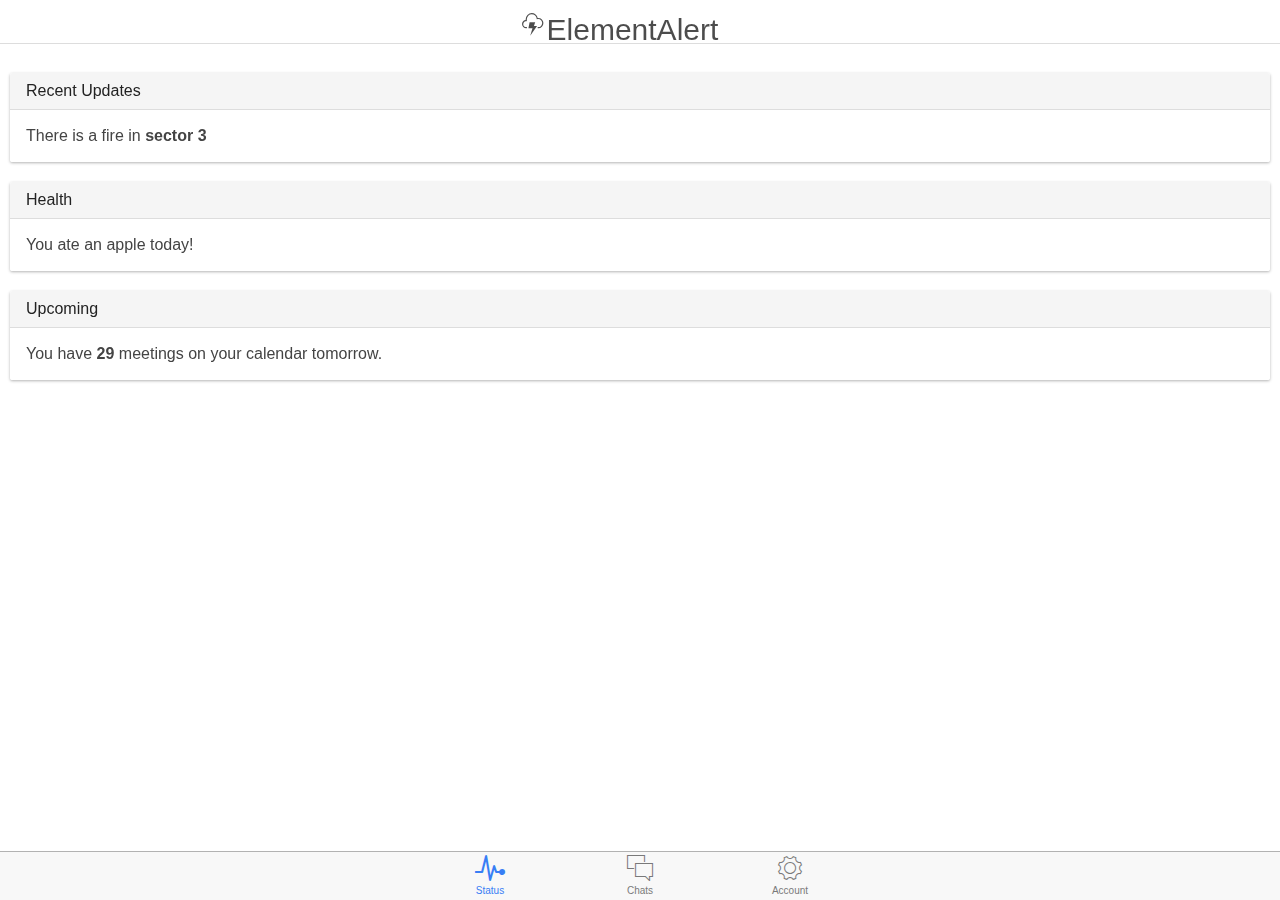
==== www/index.html @ 88e77b93 "first commmit" ====
<!DOCTYPE html>
<html>
  <head>
    <meta charset="utf-8">
    <meta name="viewport" content="initial-scale=1, maximum-scale=1, user-scalable=no, width=device-width">
    <title></title>

    <link href="lib/ionic/css/ionic.css" rel="stylesheet">
    <link href="css/style.css" rel="stylesheet">
      <link href="css/ionicons.css" rel="stylesheet">

    <!-- IF using Sass (run gulp sass first), then uncomment below and remove the CSS includes above
    <link href="css/ionic.app.css" rel="stylesheet">
    -->

    <!-- ionic/angularjs js -->
    <script src="lib/ionic/js/ionic.bundle.js"></script>

    <!-- cordova script (this will be a 404 during development) -->
    <script src="cordova.js"></script>

    <!-- your app's js -->
   <script src="js/app.js"></script>
    <script src="js/controllers.js"></script>
    <script src="js/services.js"></script>
  </head>
  <body ng-app="starter">
    <!--
      The nav bar that will be updated as we navigate between views.
    -->
     <ion-nav-bar class="">
      <ion-nav-back-button>
      </ion-nav-back-button>
    </ion-nav-bar>
    <!--
      The views will be rendered in the <ion-nav-view> directive below
      Templates are in the /templates folder (but you could also
      have templates inline in this html file if you'd like).
    -->
    <ion-header-bar class="bar-clear">
        <div id="header">
            <div id="logo">
                <i id="logo-icon" class="icon ion-ios-thunderstorm-outline"></i>
                <span id="logo-name">ElementAlert</span>
            </div>
           <!-- <div id="new-alert-icon" class="buttons">
                <a class="button icon-left ion-ios-plus-outline button-clear button-dark">New</a>
            </div> -->
        </div>
    </ion-header-bar>

    <ion-nav-view></ion-nav-view>
  </body>
</html>
---- www/lib/ionic/css/ionic.css ----
@charset "UTF-8";
/*!
 * Copyright 2015 Drifty Co.
 * http://drifty.com/
 *
 * Ionic, v1.2.1
 * A powerful HTML5 mobile app framework.
 * http://ionicframework.com/
 *
 * By @maxlynch, @benjsperry, @adamdbradley <3
 *
 * Licensed under the MIT license. Please see LICENSE for more information.
 *
 */
/*!
  Ionicons, v2.0.1
  Created by Ben Sperry for the Ionic Framework, http://ionicons.com/
  https://twitter.com/benjsperry  https://twitter.com/ionicframework
  MIT License: https://github.com/driftyco/ionicons

  Android-style icons originally built by Google’s
  Material Design Icons: https://github.com/google/material-design-icons
  used under CC BY http://creativecommons.org/licenses/by/4.0/
  Modified icons to fit ionicon’s grid from original.
*/
@font-face {
  font-family: "Ionicons";
  src: url("../fonts/ionicons.eot?v=2.0.1");
  src: url("../fonts/ionicons.eot?v=2.0.1#iefix") format("embedded-opentype"), url("../fonts/ionicons.ttf?v=2.0.1") format("truetype"), url("../fonts/ionicons.woff?v=2.0.1") format("woff"), url("../fonts/ionicons.woff") format("woff"), url("../fonts/ionicons.svg?v=2.0.1#Ionicons") format("svg");
  font-weight: normal;
  font-style: normal; }

.ion, .ionicons,
.ion-alert:before,
.ion-alert-circled:before,
.ion-android-add:before,
.ion-android-add-circle:before,
.ion-android-alarm-clock:before,
.ion-android-alert:before,
.ion-android-apps:before,
.ion-android-archive:before,
.ion-android-arrow-back:before,
.ion-android-arrow-down:before,
.ion-android-arrow-dropdown:before,
.ion-android-arrow-dropdown-circle:before,
.ion-android-arrow-dropleft:before,
.ion-android-arrow-dropleft-circle:before,
.ion-android-arrow-dropright:before,
.ion-android-arrow-dropright-circle:before,
.ion-android-arrow-dropup:before,
.ion-android-arrow-dropup-circle:before,
.ion-android-arrow-forward:before,
.ion-android-arrow-up:before,
.ion-android-attach:before,
.ion-android-bar:before,
.ion-android-bicycle:before,
.ion-android-boat:before,
.ion-android-bookmark:before,
.ion-android-bulb:before,
.ion-android-bus:before,
.ion-android-calendar:before,
.ion-android-call:before,
.ion-android-camera:before,
.ion-android-cancel:before,
.ion-android-car:before,
.ion-android-cart:before,
.ion-android-chat:before,
.ion-android-checkbox:before,
.ion-android-checkbox-blank:before,
.ion-android-checkbox-outline:before,
.ion-android-checkbox-outline-blank:before,
.ion-android-checkmark-circle:before,
.ion-android-clipboard:before,
.ion-android-close:before,
.ion-android-cloud:before,
.ion-android-cloud-circle:before,
.ion-android-cloud-done:before,
.ion-android-cloud-outline:before,
.ion-android-color-palette:before,
.ion-android-compass:before,
.ion-android-contact:before,
.ion-android-contacts:before,
.ion-android-contract:before,
.ion-android-create:before,
.ion-android-delete:before,
.ion-android-desktop:before,
.ion-android-document:before,
.ion-android-done:before,
.ion-android-done-all:before,
.ion-android-download:before,
.ion-android-drafts:before,
.ion-android-exit:before,
.ion-android-expand:before,
.ion-android-favorite:before,
.ion-android-favorite-outline:before,
.ion-android-film:before,
.ion-android-folder:before,
.ion-android-folder-open:before,
.ion-android-funnel:before,
.ion-android-globe:before,
.ion-android-hand:before,
.ion-android-hangout:before,
.ion-android-happy:before,
.ion-android-home:before,
.ion-android-image:before,
.ion-android-laptop:before,
.ion-android-list:before,
.ion-android-locate:before,
.ion-android-lock:before,
.ion-android-mail:before,
.ion-android-map:before,
.ion-android-menu:before,
.ion-android-microphone:before,
.ion-android-microphone-off:before,
.ion-android-more-horizontal:before,
.ion-android-more-vertical:before,
.ion-android-navigate:before,
.ion-android-notifications:before,
.ion-android-notifications-none:before,
.ion-android-notifications-off:before,
.ion-android-open:before,
.ion-android-options:before,
.ion-android-people:before,
.ion-android-person:before,
.ion-android-person-add:before,
.ion-android-phone-landscape:before,
.ion-android-phone-portrait:before,
.ion-android-pin:before,
.ion-android-plane:before,
.ion-android-playstore:before,
.ion-android-print:before,
.ion-android-radio-button-off:before,
.ion-android-radio-button-on:before,
.ion-android-refresh:before,
.ion-android-remove:before,
.ion-android-remove-circle:before,
.ion-android-restaurant:before,
.ion-android-sad:before,
.ion-android-search:before,
.ion-android-send:before,
.ion-android-settings:before,
.ion-android-share:before,
.ion-android-share-alt:before,
.ion-android-star:before,
.ion-android-star-half:before,
.ion-android-star-outline:before,
.ion-android-stopwatch:before,
.ion-android-subway:before,
.ion-android-sunny:before,
.ion-android-sync:before,
.ion-android-textsms:before,
.ion-android-time:before,
.ion-android-train:before,
.ion-android-unlock:before,
.ion-android-upload:before,
.ion-android-volume-down:before,
.ion-android-volume-mute:before,
.ion-android-volume-off:before,
.ion-android-volume-up:before,
.ion-android-walk:before,
.ion-android-warning:before,
.ion-android-watch:before,
.ion-android-wifi:before,
.ion-aperture:before,
.ion-archive:before,
.ion-arrow-down-a:before,
.ion-arrow-down-b:before,
.ion-arrow-down-c:before,
.ion-arrow-expand:before,
.ion-arrow-graph-down-left:before,
.ion-arrow-graph-down-right:before,
.ion-arrow-graph-up-left:before,
.ion-arrow-graph-up-right:before,
.ion-arrow-left-a:before,
.ion-arrow-left-b:before,
.ion-arrow-left-c:before,
.ion-arrow-move:before,
.ion-arrow-resize:before,
.ion-arrow-return-left:before,
.ion-arrow-return-right:before,
.ion-arrow-right-a:before,
.ion-arrow-right-b:before,
.ion-arrow-right-c:before,
.ion-arrow-shrink:before,
.ion-arrow-swap:before,
.ion-arrow-up-a:before,
.ion-arrow-up-b:before,
.ion-arrow-up-c:before,
.ion-asterisk:before,
.ion-at:before,
.ion-backspace:before,
.ion-backspace-outline:before,
.ion-bag:before,
.ion-battery-charging:before,
.ion-battery-empty:before,
.ion-battery-full:before,
.ion-battery-half:before,
.ion-battery-low:before,
.ion-beaker:before,
.ion-beer:before,
.ion-bluetooth:before,
.ion-bonfire:before,
.ion-bookmark:before,
.ion-bowtie:before,
.ion-briefcase:before,
.ion-bug:before,
.ion-calculator:before,
.ion-calendar:before,
.ion-camera:before,
.ion-card:before,
.ion-cash:before,
.ion-chatbox:before,
.ion-chatbox-working:before,
.ion-chatboxes:before,
.ion-chatbubble:before,
.ion-chatbubble-working:before,
.ion-chatbubbles:before,
.ion-checkmark:before,
.ion-checkmark-circled:before,
.ion-checkmark-round:before,
.ion-chevron-down:before,
.ion-chevron-left:before,
.ion-chevron-right:before,
.ion-chevron-up:before,
.ion-clipboard:before,
.ion-clock:before,
.ion-close:before,
.ion-close-circled:before,
.ion-close-round:before,
.ion-closed-captioning:before,
.ion-cloud:before,
.ion-code:before,
.ion-code-download:before,
.ion-code-working:before,
.ion-coffee:before,
.ion-compass:before,
.ion-compose:before,
.ion-connection-bars:before,
.ion-contrast:before,
.ion-crop:before,
.ion-cube:before,
.ion-disc:before,
.ion-document:before,
.ion-document-text:before,
.ion-drag:before,
.ion-earth:before,
.ion-easel:before,
.ion-edit:before,
.ion-egg:before,
.ion-eject:before,
.ion-email:before,
.ion-email-unread:before,
.ion-erlenmeyer-flask:before,
.ion-erlenmeyer-flask-bubbles:before,
.ion-eye:before,
.ion-eye-disabled:before,
.ion-female:before,
.ion-filing:before,
.ion-film-marker:before,
.ion-fireball:before,
.ion-flag:before,
.ion-flame:before,
.ion-flash:before,
.ion-flash-off:before,
.ion-folder:before,
.ion-fork:before,
.ion-fork-repo:before,
.ion-forward:before,
.ion-funnel:before,
.ion-gear-a:before,
.ion-gear-b:before,
.ion-grid:before,
.ion-hammer:before,
.ion-happy:before,
.ion-happy-outline:before,
.ion-headphone:before,
.ion-heart:before,
.ion-heart-broken:before,
.ion-help:before,
.ion-help-buoy:before,
.ion-help-circled:before,
.ion-home:before,
.ion-icecream:before,
.ion-image:before,
.ion-images:before,
.ion-information:before,
.ion-information-circled:before,
.ion-ionic:before,
.ion-ios-alarm:before,
.ion-ios-alarm-outline:before,
.ion-ios-albums:before,
.ion-ios-albums-outline:before,
.ion-ios-americanfootball:before,
.ion-ios-americanfootball-outline:before,
.ion-ios-analytics:before,
.ion-ios-analytics-outline:before,
.ion-ios-arrow-back:before,
.ion-ios-arrow-down:before,
.ion-ios-arrow-forward:before,
.ion-ios-arrow-left:before,
.ion-ios-arrow-right:before,
.ion-ios-arrow-thin-down:before,
.ion-ios-arrow-thin-left:before,
.ion-ios-arrow-thin-right:before,
.ion-ios-arrow-thin-up:before,
.ion-ios-arrow-up:before,
.ion-ios-at:before,
.ion-ios-at-outline:before,
.ion-ios-barcode:before,
.ion-ios-barcode-outline:before,
.ion-ios-baseball:before,
.ion-ios-baseball-outline:before,
.ion-ios-basketball:before,
.ion-ios-basketball-outline:before,
.ion-ios-bell:before,
.ion-ios-bell-outline:before,
.ion-ios-body:before,
.ion-ios-body-outline:before,
.ion-ios-bolt:before,
.ion-ios-bolt-outline:before,
.ion-ios-book:before,
.ion-ios-book-outline:before,
.ion-ios-bookmarks:before,
.ion-ios-bookmarks-outline:before,
.ion-ios-box:before,
.ion-ios-box-outline:before,
.ion-ios-briefcase:before,
.ion-ios-briefcase-outline:before,
.ion-ios-browsers:before,
.ion-ios-browsers-outline:before,
.ion-ios-calculator:before,
.ion-ios-calculator-outline:before,
.ion-ios-calendar:before,
.ion-ios-calendar-outline:before,
.ion-ios-camera:before,
.ion-ios-camera-outline:before,
.ion-ios-cart:before,
.ion-ios-cart-outline:before,
.ion-ios-chatboxes:before,
.ion-ios-chatboxes-outline:before,
.ion-ios-chatbubble:before,
.ion-ios-chatbubble-outline:before,
.ion-ios-checkmark:before,
.ion-ios-checkmark-empty:before,
.ion-ios-checkmark-outline:before,
.ion-ios-circle-filled:before,
.ion-ios-circle-outline:before,
.ion-ios-clock:before,
.ion-ios-clock-outline:before,
.ion-ios-close:before,
.ion-ios-close-empty:before,
.ion-ios-close-outline:before,
.ion-ios-cloud:before,
.ion-ios-cloud-download:before,
.ion-ios-cloud-download-outline:before,
.ion-ios-cloud-outline:before,
.ion-ios-cloud-upload:before,
.ion-ios-cloud-upload-outline:before,
.ion-ios-cloudy:before,
.ion-ios-cloudy-night:before,
.ion-ios-cloudy-night-outline:before,
.ion-ios-cloudy-outline:before,
.ion-ios-cog:before,
.ion-ios-cog-outline:before,
.ion-ios-color-filter:before,
.ion-ios-color-filter-outline:before,
.ion-ios-color-wand:before,
.ion-ios-color-wand-outline:before,
.ion-ios-compose:before,
.ion-ios-compose-outline:before,
.ion-ios-contact:before,
.ion-ios-contact-outline:before,
.ion-ios-copy:before,
.ion-ios-copy-outline:before,
.ion-ios-crop:before,
.ion-ios-crop-strong:before,
.ion-ios-download:before,
.ion-ios-download-outline:before,
.ion-ios-drag:before,
.ion-ios-email:before,
.ion-ios-email-outline:before,
.ion-ios-eye:before,
.ion-ios-eye-outline:before,
.ion-ios-fastforward:before,
.ion-ios-fastforward-outline:before,
.ion-ios-filing:before,
.ion-ios-filing-outline:before,
.ion-ios-film:before,
.ion-ios-film-outline:before,
.ion-ios-flag:before,
.ion-ios-flag-outline:before,
.ion-ios-flame:before,
.ion-ios-flame-outline:before,
.ion-ios-flask:before,
.ion-ios-flask-outline:before,
.ion-ios-flower:before,
.ion-ios-flower-outline:before,
.ion-ios-folder:before,
.ion-ios-folder-outline:before,
.ion-ios-football:before,
.ion-ios-football-outline:before,
.ion-ios-game-controller-a:before,
.ion-ios-game-controller-a-outline:before,
.ion-ios-game-controller-b:before,
.ion-ios-game-controller-b-outline:before,
.ion-ios-gear:before,
.ion-ios-gear-outline:before,
.ion-ios-glasses:before,
.ion-ios-glasses-outline:before,
.ion-ios-grid-view:before,
.ion-ios-grid-view-outline:before,
.ion-ios-heart:before,
.ion-ios-heart-outline:before,
.ion-ios-help:before,
.ion-ios-help-empty:before,
.ion-ios-help-outline:before,
.ion-ios-home:before,
.ion-ios-home-outline:before,
.ion-ios-infinite:before,
.ion-ios-infinite-outline:before,
.ion-ios-information:before,
.ion-ios-information-empty:before,
.ion-ios-information-outline:before,
.ion-ios-ionic-outline:before,
.ion-ios-keypad:before,
.ion-ios-keypad-outline:before,
.ion-ios-lightbulb:before,
.ion-ios-lightbulb-outline:before,
.ion-ios-list:before,
.ion-ios-list-outline:before,
.ion-ios-location:before,
.ion-ios-location-outline:before,
.ion-ios-locked:before,
.ion-ios-locked-outline:before,
.ion-ios-loop:before,
.ion-ios-loop-strong:before,
.ion-ios-medical:before,
.ion-ios-medical-outline:before,
.ion-ios-medkit:before,
.ion-ios-medkit-outline:before,
.ion-ios-mic:before,
.ion-ios-mic-off:before,
.ion-ios-mic-outline:before,
.ion-ios-minus:before,
.ion-ios-minus-empty:before,
.ion-ios-minus-outline:before,
.ion-ios-monitor:before,
.ion-ios-monitor-outline:before,
.ion-ios-moon:before,
.ion-ios-moon-outline:before,
.ion-ios-more:before,
.ion-ios-more-outline:before,
.ion-ios-musical-note:before,
.ion-ios-musical-notes:before,
.ion-ios-navigate:before,
.ion-ios-navigate-outline:before,
.ion-ios-nutrition:before,
.ion-ios-nutrition-outline:before,
.ion-ios-paper:before,
.ion-ios-paper-outline:before,
.ion-ios-paperplane:before,
.ion-ios-paperplane-outline:before,
.ion-ios-partlysunny:before,
.ion-ios-partlysunny-outline:before,
.ion-ios-pause:before,
.ion-ios-pause-outline:before,
.ion-ios-paw:before,
.ion-ios-paw-outline:before,
.ion-ios-people:before,
.ion-ios-people-outline:before,
.ion-ios-person:before,
.ion-ios-person-outline:before,
.ion-ios-personadd:before,
.ion-ios-personadd-outline:before,
.ion-ios-photos:before,
.ion-ios-photos-outline:before,
.ion-ios-pie:before,
.ion-ios-pie-outline:before,
.ion-ios-pint:before,
.ion-ios-pint-outline:before,
.ion-ios-play:before,
.ion-ios-play-outline:before,
.ion-ios-plus:before,
.ion-ios-plus-empty:before,
.ion-ios-plus-outline:before,
.ion-ios-pricetag:before,
.ion-ios-pricetag-outline:before,
.ion-ios-pricetags:before,
.ion-ios-pricetags-outline:before,
.ion-ios-printer:before,
.ion-ios-printer-outline:before,
.ion-ios-pulse:before,
.ion-ios-pulse-strong:before,
.ion-ios-rainy:before,
.ion-ios-rainy-outline:before,
.ion-ios-recording:before,
.ion-ios-recording-outline:before,
.ion-ios-redo:before,
.ion-ios-redo-outline:before,
.ion-ios-refresh:before,
.ion-ios-refresh-empty:before,
.ion-ios-refresh-outline:before,
.ion-ios-reload:before,
.ion-ios-reverse-camera:before,
.ion-ios-reverse-camera-outline:before,
.ion-ios-rewind:before,
.ion-ios-rewind-outline:before,
.ion-ios-rose:before,
.ion-ios-rose-outline:before,
.ion-ios-search:before,
.ion-ios-search-strong:before,
.ion-ios-settings:before,
.ion-ios-settings-strong:before,
.ion-ios-shuffle:before,
.ion-ios-shuffle-strong:before,
.ion-ios-skipbackward:before,
.ion-ios-skipbackward-outline:before,
.ion-ios-skipforward:before,
.ion-ios-skipforward-outline:before,
.ion-ios-snowy:before,
.ion-ios-speedometer:before,
.ion-ios-speedometer-outline:before,
.ion-ios-star:before,
.ion-ios-star-half:before,
.ion-ios-star-outline:before,
.ion-ios-stopwatch:before,
.ion-ios-stopwatch-outline:before,
.ion-ios-sunny:before,
.ion-ios-sunny-outline:before,
.ion-ios-telephone:before,
.ion-ios-telephone-outline:before,
.ion-ios-tennisball:before,
.ion-ios-tennisball-outline:before,
.ion-ios-thunderstorm:before,
.ion-ios-thunderstorm-outline:before,
.ion-ios-time:before,
.ion-ios-time-outline:before,
.ion-ios-timer:before,
.ion-ios-timer-outline:before,
.ion-ios-toggle:before,
.ion-ios-toggle-outline:before,
.ion-ios-trash:before,
.ion-ios-trash-outline:before,
.ion-ios-undo:before,
.ion-ios-undo-outline:before,
.ion-ios-unlocked:before,
.ion-ios-unlocked-outline:before,
.ion-ios-upload:before,
.ion-ios-upload-outline:before,
.ion-ios-videocam:before,
.ion-ios-videocam-outline:before,
.ion-ios-volume-high:before,
.ion-ios-volume-low:before,
.ion-ios-wineglass:before,
.ion-ios-wineglass-outline:before,
.ion-ios-world:before,
.ion-ios-world-outline:before,
.ion-ipad:before,
.ion-iphone:before,
.ion-ipod:before,
.ion-jet:before,
.ion-key:before,
.ion-knife:before,
.ion-laptop:before,
.ion-leaf:before,
.ion-levels:before,
.ion-lightbulb:before,
.ion-link:before,
.ion-load-a:before,
.ion-load-b:before,
.ion-load-c:before,
.ion-load-d:before,
.ion-location:before,
.ion-lock-combination:before,
.ion-locked:before,
.ion-log-in:before,
.ion-log-out:before,
.ion-loop:before,
.ion-magnet:before,
.ion-male:before,
.ion-man:before,
.ion-map:before,
.ion-medkit:before,
.ion-merge:before,
.ion-mic-a:before,
.ion-mic-b:before,
.ion-mic-c:before,
.ion-minus:before,
.ion-minus-circled:before,
.ion-minus-round:before,
.ion-model-s:before,
.ion-monitor:before,
.ion-more:before,
.ion-mouse:before,
.ion-music-note:before,
.ion-navicon:before,
.ion-navicon-round:before,
.ion-navigate:before,
.ion-network:before,
.ion-no-smoking:before,
.ion-nuclear:before,
.ion-outlet:before,
.ion-paintbrush:before,
.ion-paintbucket:before,
.ion-paper-airplane:before,
.ion-paperclip:before,
.ion-pause:before,
.ion-person:before,
.ion-person-add:before,
.ion-person-stalker:before,
.ion-pie-graph:before,
.ion-pin:before,
.ion-pinpoint:before,
.ion-pizza:before,
.ion-plane:before,
.ion-planet:before,
.ion-play:before,
.ion-playstation:before,
.ion-plus:before,
.ion-plus-circled:before,
.ion-plus-round:before,
.ion-podium:before,
.ion-pound:before,
.ion-power:before,
.ion-pricetag:before,
.ion-pricetags:before,
.ion-printer:before,
.ion-pull-request:before,
.ion-qr-scanner:before,
.ion-quote:before,
.ion-radio-waves:before,
.ion-record:before,
.ion-refresh:before,
.ion-reply:before,
.ion-reply-all:before,
.ion-ribbon-a:before,
.ion-ribbon-b:before,
.ion-sad:before,
.ion-sad-outline:before,
.ion-scissors:before,
.ion-search:before,
.ion-settings:before,
.ion-share:before,
.ion-shuffle:before,
.ion-skip-backward:before,
.ion-skip-forward:before,
.ion-social-android:before,
.ion-social-android-outline:before,
.ion-social-angular:before,
.ion-social-angular-outline:before,
.ion-social-apple:before,
.ion-social-apple-outline:before,
.ion-social-bitcoin:before,
.ion-social-bitcoin-outline:before,
.ion-social-buffer:before,
.ion-social-buffer-outline:before,
.ion-social-chrome:before,
.ion-social-chrome-outline:before,
.ion-social-codepen:before,
.ion-social-codepen-outline:before,
.ion-social-css3:before,
.ion-social-css3-outline:before,
.ion-social-designernews:before,
.ion-social-designernews-outline:before,
.ion-social-dribbble:before,
.ion-social-dribbble-outline:before,
.ion-social-dropbox:before,
.ion-social-dropbox-outline:before,
.ion-social-euro:before,
.ion-social-euro-outline:before,
.ion-social-facebook:before,
.ion-social-facebook-outline:before,
.ion-social-foursquare:before,
.ion-social-foursquare-outline:before,
.ion-social-freebsd-devil:before,
.ion-social-github:before,
.ion-social-github-outline:before,
.ion-social-google:before,
.ion-social-google-outline:before,
.ion-social-googleplus:before,
.ion-social-googleplus-outline:before,
.ion-social-hackernews:before,
.ion-social-hackernews-outline:before,
.ion-social-html5:before,
.ion-social-html5-outline:before,
.ion-social-instagram:before,
.ion-social-instagram-outline:before,
.ion-social-javascript:before,
.ion-social-javascript-outline:before,
.ion-social-linkedin:before,
.ion-social-linkedin-outline:before,
.ion-social-markdown:before,
.ion-social-nodejs:before,
.ion-social-octocat:before,
.ion-social-pinterest:before,
.ion-social-pinterest-outline:before,
.ion-social-python:before,
.ion-social-reddit:before,
.ion-social-reddit-outline:before,
.ion-social-rss:before,
.ion-social-rss-outline:before,
.ion-social-sass:before,
.ion-social-skype:before,
.ion-social-skype-outline:before,
.ion-social-snapchat:before,
.ion-social-snapchat-outline:before,
.ion-social-tumblr:before,
.ion-social-tumblr-outline:before,
.ion-social-tux:before,
.ion-social-twitch:before,
.ion-social-twitch-outline:before,
.ion-social-twitter:before,
.ion-social-twitter-outline:before,
.ion-social-usd:before,
.ion-social-usd-outline:before,
.ion-social-vimeo:before,
.ion-social-vimeo-outline:before,
.ion-social-whatsapp:before,
.ion-social-whatsapp-outline:before,
.ion-social-windows:before,
.ion-social-windows-outline:before,
.ion-social-wordpress:before,
.ion-social-wordpress-outline:before,
.ion-social-yahoo:before,
.ion-social-yahoo-outline:before,
.ion-social-yen:before,
.ion-social-yen-outline:before,
.ion-social-youtube:before,
.ion-social-youtube-outline:before,
.ion-soup-can:before,
.ion-soup-can-outline:before,
.ion-speakerphone:before,
.ion-speedometer:before,
.ion-spoon:before,
.ion-star:before,
.ion-stats-bars:before,
.ion-steam:before,
.ion-stop:before,
.ion-thermometer:before,
.ion-thumbsdown:before,
.ion-thumbsup:before,
.ion-toggle:before,
.ion-toggle-filled:before,
.ion-transgender:before,
.ion-trash-a:before,
.ion-trash-b:before,
.ion-trophy:before,
.ion-tshirt:before,
.ion-tshirt-outline:before,
.ion-umbrella:before,
.ion-university:before,
.ion-unlocked:before,
.ion-upload:before,
.ion-usb:before,
.ion-videocamera:before,
.ion-volume-high:before,
.ion-volume-low:before,
.ion-volume-medium:before,
.ion-volume-mute:before,
.ion-wand:before,
.ion-waterdrop:before,
.ion-wifi:before,
.ion-wineglass:before,
.ion-woman:before,
.ion-wrench:before,
.ion-xbox:before {
  display: inline-block;
  font-family: "Ionicons";
  speak: none;
  font-style: normal;
  font-weight: normal;
  font-variant: normal;
  text-transform: none;
  text-rendering: auto;
  line-height: 1;
  -webkit-font-smoothing: antialiased;
  -moz-osx-font-smoothing: grayscale; }

.ion-alert:before {
  content: ""; }

.ion-alert-circled:before {
  content: ""; }

.ion-android-add:before {
  content: ""; }

.ion-android-add-circle:before {
  content: ""; }

.ion-android-alarm-clock:before {
  content: ""; }

.ion-android-alert:before {
  content: ""; }

.ion-android-apps:before {
  content: ""; }

.ion-android-archive:before {
  content: ""; }

.ion-android-arrow-back:before {
  content: ""; }

.ion-android-arrow-down:before {
  content: ""; }

.ion-android-arrow-dropdown:before {
  content: ""; }

.ion-android-arrow-dropdown-circle:before {
  content: ""; }

.ion-android-arrow-dropleft:before {
  content: ""; }

.ion-android-arrow-dropleft-circle:before {
  content: ""; }

.ion-android-arrow-dropright:before {
  content: ""; }

.ion-android-arrow-dropright-circle:before {
  content: ""; }

.ion-android-arrow-dropup:before {
  content: ""; }

.ion-android-arrow-dropup-circle:before {
  content: ""; }

.ion-android-arrow-forward:before {
  content: ""; }

.ion-android-arrow-up:before {
  content: ""; }

.ion-android-attach:before {
  content: ""; }

.ion-android-bar:before {
  content: ""; }

.ion-android-bicycle:before {
  content: ""; }

.ion-android-boat:before {
  content: ""; }

.ion-android-bookmark:before {
  content: ""; }

.ion-android-bulb:before {
  content: ""; }

.ion-android-bus:before {
  content: ""; }

.ion-android-calendar:before {
  content: ""; }

.ion-android-call:before {
  content: ""; }

.ion-android-camera:before {
  content: ""; }

.ion-android-cancel:before {
  content: ""; }

.ion-android-car:before {
  content: ""; }

.ion-android-cart:before {
  content: ""; }

.ion-android-chat:before {
  content: ""; }

.ion-android-checkbox:before {
  content: ""; }

.ion-android-checkbox-blank:before {
  content: ""; }

.ion-android-checkbox-outline:before {
  content: ""; }

.ion-android-checkbox-outline-blank:before {
  content: ""; }

.ion-android-checkmark-circle:before {
  content: ""; }

.ion-android-clipboard:before {
  content: ""; }

.ion-android-close:before {
  content: ""; }

.ion-android-cloud:before {
  content: ""; }

.ion-android-cloud-circle:before {
  content: ""; }

.ion-android-cloud-done:before {
  content: ""; }

.ion-android-cloud-outline:before {
  content: ""; }

.ion-android-color-palette:before {
  content: ""; }

.ion-android-compass:before {
  content: ""; }

.ion-android-contact:before {
  content: ""; }

.ion-android-contacts:before {
  content: ""; }

.ion-android-contract:before {
  content: ""; }

.ion-android-create:before {
  content: ""; }

.ion-android-delete:before {
  content: ""; }

.ion-android-desktop:before {
  content: ""; }

.ion-android-document:before {
  content: ""; }

.ion-android-done:before {
  content: ""; }

.ion-android-done-all:before {
  content: ""; }

.ion-android-download:before {
  content: ""; }

.ion-android-drafts:before {
  content: ""; }

.ion-android-exit:before {
  content: ""; }

.ion-android-expand:before {
  content: ""; }

.ion-android-favorite:before {
  content: ""; }

.ion-android-favorite-outline:before {
  content: ""; }

.ion-android-film:before {
  content: ""; }

.ion-android-folder:before {
  content: ""; }

.ion-android-folder-open:before {
  content: ""; }

.ion-android-funnel:before {
  content: ""; }

.ion-android-globe:before {
  content: ""; }

.ion-android-hand:before {
  content: ""; }

.ion-android-hangout:before {
  content: ""; }

.ion-android-happy:before {
  content: ""; }

.ion-android-home:before {
  content: ""; }

.ion-android-image:before {
  content: ""; }

.ion-android-laptop:before {
  content: ""; }

.ion-android-list:before {
  content: ""; }

.ion-android-locate:before {
  content: ""; }

.ion-android-lock:before {
  content: ""; }

.ion-android-mail:before {
  content: ""; }

.ion-android-map:before {
  content: ""; }

.ion-android-menu:before {
  content: ""; }

.ion-android-microphone:before {
  content: ""; }

.ion-android-microphone-off:before {
  content: ""; }

.ion-android-more-horizontal:before {
  content: ""; }

.ion-android-more-vertical:before {
  content: ""; }

.ion-android-navigate:before {
  content: ""; }

.ion-android-notifications:before {
  content: ""; }

.ion-android-notifications-none:before {
  content: ""; }

.ion-android-notifications-off:before {
  content: ""; }

.ion-android-open:before {
  content: ""; }

.ion-android-options:before {
  content: ""; }

.ion-android-people:before {
  content: ""; }

.ion-android-person:before {
  content: ""; }

.ion-android-person-add:before {
  content: ""; }

.ion-android-phone-landscape:before {
  content: ""; }

.ion-android-phone-portrait:before {
  content: ""; }

.ion-android-pin:before {
  content: ""; }

.ion-android-plane:before {
  content: ""; }

.ion-android-playstore:before {
  content: ""; }

.ion-android-print:before {
  content: ""; }

.ion-android-radio-button-off:before {
  content: ""; }

.ion-android-radio-button-on:before {
  content: ""; }

.ion-android-refresh:before {
  content: ""; }

.ion-android-remove:before {
  content: ""; }

.ion-android-remove-circle:before {
  content: ""; }

.ion-android-restaurant:before {
  content: ""; }

.ion-android-sad:before {
  content: ""; }

.ion-android-search:before {
  content: ""; }

.ion-android-send:before {
  content: ""; }

.ion-android-settings:before {
  content: ""; }

.ion-android-share:before {
  content: ""; }

.ion-android-share-alt:before {
  content: ""; }

.ion-android-star:before {
  content: ""; }

.ion-android-star-half:before {
  content: ""; }

.ion-android-star-outline:before {
  content: ""; }

.ion-android-stopwatch:before {
  content: ""; }

.ion-android-subway:before {
  content: ""; }

.ion-android-sunny:before {
  content: ""; }

.ion-android-sync:before {
  content: ""; }

.ion-android-textsms:before {
  content: ""; }

.ion-android-time:before {
  content: ""; }

.ion-android-train:before {
  content: ""; }

.ion-android-unlock:before {
  content: ""; }

.ion-android-upload:before {
  content: ""; }

.ion-android-volume-down:before {
  content: ""; }

.ion-android-volume-mute:before {
  content: ""; }

.ion-android-volume-off:before {
  content: ""; }

.ion-android-volume-up:before {
  content: ""; }

.ion-android-walk:before {
  content: ""; }

.ion-android-warning:before {
  content: ""; }

.ion-android-watch:before {
  content: ""; }

.ion-android-wifi:before {
  content: ""; }

.ion-aperture:before {
  content: ""; }

.ion-archive:before {
  content: ""; }

.ion-arrow-down-a:before {
  content: ""; }

.ion-arrow-down-b:before {
  content: ""; }

.ion-arrow-down-c:before {
  content: ""; }

.ion-arrow-expand:before {
  content: ""; }

.ion-arrow-graph-down-left:before {
  content: ""; }

.ion-arrow-graph-down-right:before {
  content: ""; }

.ion-arrow-graph-up-left:before {
  content: ""; }

.ion-arrow-graph-up-right:before {
  content: ""; }

.ion-arrow-left-a:before {
  content: ""; }

.ion-arrow-left-b:before {
  content: ""; }

.ion-arrow-left-c:before {
  content: ""; }

.ion-arrow-move:before {
  content: ""; }

.ion-arrow-resize:before {
  content: ""; }

.ion-arrow-return-left:before {
  content: ""; }

.ion-arrow-return-right:before {
  content: ""; }

.ion-arrow-right-a:before {
  content: ""; }

.ion-arrow-right-b:before {
  content: ""; }

.ion-arrow-right-c:before {
  content: ""; }

.ion-arrow-shrink:before {
  content: ""; }

.ion-arrow-swap:before {
  content: ""; }

.ion-arrow-up-a:before {
  content: ""; }

.ion-arrow-up-b:before {
  content: ""; }

.ion-arrow-up-c:before {
  content: ""; }

.ion-asterisk:before {
  content: ""; }

.ion-at:before {
  content: ""; }

.ion-backspace:before {
  content: ""; }

.ion-backspace-outline:before {
  content: ""; }

.ion-bag:before {
  content: ""; }

.ion-battery-charging:before {
  content: ""; }

.ion-battery-empty:before {
  content: ""; }

.ion-battery-full:before {
  content: ""; }

.ion-battery-half:before {
  content: ""; }

.ion-battery-low:before {
  content: ""; }

.ion-beaker:before {
  content: ""; }

.ion-beer:before {
  content: ""; }

.ion-bluetooth:before {
  content: ""; }

.ion-bonfire:before {
  content: ""; }

.ion-bookmark:before {
  content: ""; }

.ion-bowtie:before {
  content: ""; }

.ion-briefcase:before {
  content: ""; }

.ion-bug:before {
  content: ""; }

.ion-calculator:before {
  content: ""; }

.ion-calendar:before {
  content: ""; }

.ion-camera:before {
  content: ""; }

.ion-card:before {
  content: ""; }

.ion-cash:before {
  content: ""; }

.ion-chatbox:before {
  content: ""; }

.ion-chatbox-working:before {
  content: ""; }

.ion-chatboxes:before {
  content: ""; }

.ion-chatbubble:before {
  content: ""; }

.ion-chatbubble-working:before {
  content: ""; }

.ion-chatbubbles:before {
  content: ""; }

.ion-checkmark:before {
  content: ""; }

.ion-checkmark-circled:before {
  content: ""; }

.ion-checkmark-round:before {
  content: ""; }

.ion-chevron-down:before {
  content: ""; }

.ion-chevron-left:before {
  content: ""; }

.ion-chevron-right:before {
  content: ""; }

.ion-chevron-up:before {
  content: ""; }

.ion-clipboard:before {
  content: ""; }

.ion-clock:before {
  content: ""; }

.ion-close:before {
  content: ""; }

.ion-close-circled:before {
  content: ""; }

.ion-close-round:before {
  content: ""; }

.ion-closed-captioning:before {
  content: ""; }

.ion-cloud:before {
  content: ""; }

.ion-code:before {
  content: ""; }

.ion-code-download:before {
  content: ""; }

.ion-code-working:before {
  content: ""; }

.ion-coffee:before {
  content: ""; }

.ion-compass:before {
  content: ""; }

.ion-compose:before {
  content: ""; }

.ion-connection-bars:before {
  content: ""; }

.ion-contrast:before {
  content: ""; }

.ion-crop:before {
  content: ""; }

.ion-cube:before {
  content: ""; }

.ion-disc:before {
  content: ""; }

.ion-document:before {
  content: ""; }

.ion-document-text:before {
  content: ""; }

.ion-drag:before {
  content: ""; }

.ion-earth:before {
  content: ""; }

.ion-easel:before {
  content: ""; }

.ion-edit:before {
  content: ""; }

.ion-egg:before {
  content: ""; }

.ion-eject:before {
  content: ""; }

.ion-email:before {
  content: ""; }

.ion-email-unread:before {
  content: ""; }

.ion-erlenmeyer-flask:before {
  content: ""; }

.ion-erlenmeyer-flask-bubbles:before {
  content: ""; }

.ion-eye:before {
  content: ""; }

.ion-eye-disabled:before {
  content: ""; }

.ion-female:before {
  content: ""; }

.ion-filing:before {
  content: ""; }

.ion-film-marker:before {
  content: ""; }

.ion-fireball:before {
  content: ""; }

.ion-flag:before {
  content: ""; }

.ion-flame:before {
  content: ""; }

.ion-flash:before {
  content: ""; }

.ion-flash-off:before {
  content: ""; }

.ion-folder:before {
  content: ""; }

.ion-fork:before {
  content: ""; }

.ion-fork-repo:before {
  content: ""; }

.ion-forward:before {
  content: ""; }

.ion-funnel:before {
  content: ""; }

.ion-gear-a:before {
  content: ""; }

.ion-gear-b:before {
  content: ""; }

.ion-grid:before {
  content: ""; }

.ion-hammer:before {
  content: ""; }

.ion-happy:before {
  content: ""; }

.ion-happy-outline:before {
  content: ""; }

.ion-headphone:before {
  content: ""; }

.ion-heart:before {
  content: ""; }

.ion-heart-broken:before {
  content: ""; }

.ion-help:before {
  content: ""; }

.ion-help-buoy:before {
  content: ""; }

.ion-help-circled:before {
  content: ""; }

.ion-home:before {
  content: ""; }

.ion-icecream:before {
  content: ""; }

.ion-image:before {
  content: ""; }

.ion-images:before {
  content: ""; }

.ion-information:before {
  content: ""; }

.ion-information-circled:before {
  content: ""; }

.ion-ionic:before {
  content: ""; }

.ion-ios-alarm:before {
  content: ""; }

.ion-ios-alarm-outline:before {
  content: ""; }

.ion-ios-albums:before {
  content: ""; }

.ion-ios-albums-outline:before {
  content: ""; }

.ion-ios-americanfootball:before {
  content: ""; }

.ion-ios-americanfootball-outline:before {
  content: ""; }

.ion-ios-analytics:before {
  content: ""; }

.ion-ios-analytics-outline:before {
  content: ""; }

.ion-ios-arrow-back:before {
  content: ""; }

.ion-ios-arrow-down:before {
  content: ""; }

.ion-ios-arrow-forward:before {
  content: ""; }

.ion-ios-arrow-left:before {
  content: ""; }

.ion-ios-arrow-right:before {
  content: ""; }

.ion-ios-arrow-thin-down:before {
  content: ""; }

.ion-ios-arrow-thin-left:before {
  content: ""; }

.ion-ios-arrow-thin-right:before {
  content: ""; }

.ion-ios-arrow-thin-up:before {
  content: ""; }

.ion-ios-arrow-up:before {
  content: ""; }

.ion-ios-at:before {
  content: ""; }

.ion-ios-at-outline:before {
  content: ""; }

.ion-ios-barcode:before {
  content: ""; }

.ion-ios-barcode-outline:before {
  content: ""; }

.ion-ios-baseball:before {
  content: ""; }

.ion-ios-baseball-outline:before {
  content: ""; }

.ion-ios-basketball:before {
  content: ""; }

.ion-ios-basketball-outline:before {
  content: ""; }

.ion-ios-bell:before {
  content: ""; }

.ion-ios-bell-outline:before {
  content: ""; }

.ion-ios-body:before {
  content: ""; }

.ion-ios-body-outline:before {
  content: ""; }

.ion-ios-bolt:before {
  content: ""; }

.ion-ios-bolt-outline:before {
  content: ""; }

.ion-ios-book:before {
  content: ""; }

.ion-ios-book-outline:before {
  content: ""; }

.ion-ios-bookmarks:before {
  content: ""; }

.ion-ios-bookmarks-outline:before {
  content: ""; }

.ion-ios-box:before {
  content: ""; }

.ion-ios-box-outline:before {
  content: ""; }

.ion-ios-briefcase:before {
  content: ""; }

.ion-ios-briefcase-outline:before {
  content: ""; }

.ion-ios-browsers:before {
  content: ""; }

.ion-ios-browsers-outline:before {
  content: ""; }

.ion-ios-calculator:before {
  content: ""; }

.ion-ios-calculator-outline:before {
  content: ""; }

.ion-ios-calendar:before {
  content: ""; }

.ion-ios-calendar-outline:before {
  content: ""; }

.ion-ios-camera:before {
  content: ""; }

.ion-ios-camera-outline:before {
  content: ""; }

.ion-ios-cart:before {
  content: ""; }

.ion-ios-cart-outline:before {
  content: ""; }

.ion-ios-chatboxes:before {
  content: ""; }

.ion-ios-chatboxes-outline:before {
  content: ""; }

.ion-ios-chatbubble:before {
  content: ""; }

.ion-ios-chatbubble-outline:before {
  content: ""; }

.ion-ios-checkmark:before {
  content: ""; }

.ion-ios-checkmark-empty:before {
  content: ""; }

.ion-ios-checkmark-outline:before {
  content: ""; }

.ion-ios-circle-filled:before {
  content: ""; }

.ion-ios-circle-outline:before {
  content: ""; }

.ion-ios-clock:before {
  content: ""; }

.ion-ios-clock-outline:before {
  content: ""; }

.ion-ios-close:before {
  content: ""; }

.ion-ios-close-empty:before {
  content: ""; }

.ion-ios-close-outline:before {
  content: ""; }

.ion-ios-cloud:before {
  content: ""; }

.ion-ios-cloud-download:before {
  content: ""; }

.ion-ios-cloud-download-outline:before {
  content: ""; }

.ion-ios-cloud-outline:before {
  content: ""; }

.ion-ios-cloud-upload:before {
  content: ""; }

.ion-ios-cloud-upload-outline:before {
  content: ""; }

.ion-ios-cloudy:before {
  content: ""; }

.ion-ios-cloudy-night:before {
  content: ""; }

.ion-ios-cloudy-night-outline:before {
  content: ""; }

.ion-ios-cloudy-outline:before {
  content: ""; }

.ion-ios-cog:before {
  content: ""; }

.ion-ios-cog-outline:before {
  content: ""; }

.ion-ios-color-filter:before {
  content: ""; }

.ion-ios-color-filter-outline:before {
  content: ""; }

.ion-ios-color-wand:before {
  content: ""; }

.ion-ios-color-wand-outline:before {
  content: ""; }

.ion-ios-compose:before {
  content: ""; }

.ion-ios-compose-outline:before {
  content: ""; }

.ion-ios-contact:before {
  content: ""; }

.ion-ios-contact-outline:before {
  content: ""; }

.ion-ios-copy:before {
  content: ""; }

.ion-ios-copy-outline:before {
  content: ""; }

.ion-ios-crop:before {
  content: ""; }

.ion-ios-crop-strong:before {
  content: ""; }

.ion-ios-download:before {
  content: ""; }

.ion-ios-download-outline:before {
  content: ""; }

.ion-ios-drag:before {
  content: ""; }

.ion-ios-email:before {
  content: ""; }

.ion-ios-email-outline:before {
  content: ""; }

.ion-ios-eye:before {
  content: ""; }

.ion-ios-eye-outline:before {
  content: ""; }

.ion-ios-fastforward:before {
  content: ""; }

.ion-ios-fastforward-outline:before {
  content: ""; }

.ion-ios-filing:before {
  content: ""; }

.ion-ios-filing-outline:before {
  content: ""; }

.ion-ios-film:before {
  content: ""; }

.ion-ios-film-outline:before {
  content: ""; }

.ion-ios-flag:before {
  content: ""; }

.ion-ios-flag-outline:before {
  content: ""; }

.ion-ios-flame:before {
  content: ""; }

.ion-ios-flame-outline:before {
  content: ""; }

.ion-ios-flask:before {
  content: ""; }

.ion-ios-flask-outline:before {
  content: ""; }

.ion-ios-flower:before {
  content: ""; }

.ion-ios-flower-outline:before {
  content: ""; }

.ion-ios-folder:before {
  content: ""; }

.ion-ios-folder-outline:before {
  content: ""; }

.ion-ios-football:before {
  content: ""; }

.ion-ios-football-outline:before {
  content: ""; }

.ion-ios-game-controller-a:before {
  content: ""; }

.ion-ios-game-controller-a-outline:before {
  content: ""; }

.ion-ios-game-controller-b:before {
  content: ""; }

.ion-ios-game-controller-b-outline:before {
  content: ""; }

.ion-ios-gear:before {
  content: ""; }

.ion-ios-gear-outline:before {
  content: ""; }

.ion-ios-glasses:before {
  content: ""; }

.ion-ios-glasses-outline:before {
  content: ""; }

.ion-ios-grid-view:before {
  content: ""; }

.ion-ios-grid-view-outline:before {
  content: ""; }

.ion-ios-heart:before {
  content: ""; }

.ion-ios-heart-outline:before {
  content: ""; }

.ion-ios-help:before {
  content: ""; }

.ion-ios-help-empty:before {
  content: ""; }

.ion-ios-help-outline:before {
  content: ""; }

.ion-ios-home:before {
  content: ""; }

.ion-ios-home-outline:before {
  content: ""; }

.ion-ios-infinite:before {
  content: ""; }

.ion-ios-infinite-outline:before {
  content: ""; }

.ion-ios-information:before {
  content: ""; }

.ion-ios-information-empty:before {
  content: ""; }

.ion-ios-information-outline:before {
  content: ""; }

.ion-ios-ionic-outline:before {
  content: ""; }

.ion-ios-keypad:before {
  content: ""; }

.ion-ios-keypad-outline:before {
  content: ""; }

.ion-ios-lightbulb:before {
  content: ""; }

.ion-ios-lightbulb-outline:before {
  content: ""; }

.ion-ios-list:before {
  content: ""; }

.ion-ios-list-outline:before {
  content: ""; }

.ion-ios-location:before {
  content: ""; }

.ion-ios-location-outline:before {
  content: ""; }

.ion-ios-locked:before {
  content: ""; }

.ion-ios-locked-outline:before {
  content: ""; }

.ion-ios-loop:before {
  content: ""; }

.ion-ios-loop-strong:before {
  content: ""; }

.ion-ios-medical:before {
  content: ""; }

.ion-ios-medical-outline:before {
  content: ""; }

.ion-ios-medkit:before {
  content: ""; }

.ion-ios-medkit-outline:before {
  content: ""; }

.ion-ios-mic:before {
  content: ""; }

.ion-ios-mic-off:before {
  content: ""; }

.ion-ios-mic-outline:before {
  content: ""; }

.ion-ios-minus:before {
  content: ""; }

.ion-ios-minus-empty:before {
  content: ""; }

.ion-ios-minus-outline:before {
  content: ""; }

.ion-ios-monitor:before {
  content: ""; }

.ion-ios-monitor-outline:before {
  content: ""; }

.ion-ios-moon:before {
  content: ""; }

.ion-ios-moon-outline:before {
  content: ""; }

.ion-ios-more:before {
  content: ""; }

.ion-ios-more-outline:before {
  content: ""; }

.ion-ios-musical-note:before {
  content: ""; }

.ion-ios-musical-notes:before {
  content: ""; }

.ion-ios-navigate:before {
  content: ""; }

.ion-ios-navigate-outline:before {
  content: ""; }

.ion-ios-nutrition:before {
  content: ""; }

.ion-ios-nutrition-outline:before {
  content: ""; }

.ion-ios-paper:before {
  content: ""; }

.ion-ios-paper-outline:before {
  content: ""; }

.ion-ios-paperplane:before {
  content: ""; }

.ion-ios-paperplane-outline:before {
  content: ""; }

.ion-ios-partlysunny:before {
  content: ""; }

.ion-ios-partlysunny-outline:before {
  content: ""; }

.ion-ios-pause:before {
  content: ""; }

.ion-ios-pause-outline:before {
  content: ""; }

.ion-ios-paw:before {
  content: ""; }

.ion-ios-paw-outline:before {
  content: ""; }

.ion-ios-people:before {
  content: ""; }

.ion-ios-people-outline:before {
  content: ""; }

.ion-ios-person:before {
  content: ""; }

.ion-ios-person-outline:before {
  content: ""; }

.ion-ios-personadd:before {
  content: ""; }

.ion-ios-personadd-outline:before {
  content: ""; }

.ion-ios-photos:before {
  content: ""; }

.ion-ios-photos-outline:before {
  content: ""; }

.ion-ios-pie:before {
  content: ""; }

.ion-ios-pie-outline:before {
  content: ""; }

.ion-ios-pint:before {
  content: ""; }

.ion-ios-pint-outline:before {
  content: ""; }

.ion-ios-play:before {
  content: ""; }

.ion-ios-play-outline:before {
  content: ""; }

.ion-ios-plus:before {
  content: ""; }

.ion-ios-plus-empty:before {
  content: ""; }

.ion-ios-plus-outline:before {
  content: ""; }

.ion-ios-pricetag:before {
  content: ""; }

.ion-ios-pricetag-outline:before {
  content: ""; }

.ion-ios-pricetags:before {
  content: ""; }

.ion-ios-pricetags-outline:before {
  content: ""; }

.ion-ios-printer:before {
  content: ""; }

.ion-ios-printer-outline:before {
  content: ""; }

.ion-ios-pulse:before {
  content: ""; }

.ion-ios-pulse-strong:before {
  content: ""; }

.ion-ios-rainy:before {
  content: ""; }

.ion-ios-rainy-outline:before {
  content: ""; }

.ion-ios-recording:before {
  content: ""; }

.ion-ios-recording-outline:before {
  content: ""; }

.ion-ios-redo:before {
  content: ""; }

.ion-ios-redo-outline:before {
  content: ""; }

.ion-ios-refresh:before {
  content: ""; }

.ion-ios-refresh-empty:before {
  content: ""; }

.ion-ios-refresh-outline:before {
  content: ""; }

.ion-ios-reload:before {
  content: ""; }

.ion-ios-reverse-camera:before {
  content: ""; }

.ion-ios-reverse-camera-outline:before {
  content: ""; }

.ion-ios-rewind:before {
  content: ""; }

.ion-ios-rewind-outline:before {
  content: ""; }

.ion-ios-rose:before {
  content: ""; }

.ion-ios-rose-outline:before {
  content: ""; }

.ion-ios-search:before {
  content: ""; }

.ion-ios-search-strong:before {
  content: ""; }

.ion-ios-settings:before {
  content: ""; }

.ion-ios-settings-strong:before {
  content: ""; }

.ion-ios-shuffle:before {
  content: ""; }

.ion-ios-shuffle-strong:before {
  content: ""; }

.ion-ios-skipbackward:before {
  content: ""; }

.ion-ios-skipbackward-outline:before {
  content: ""; }

.ion-ios-skipforward:before {
  content: ""; }

.ion-ios-skipforward-outline:before {
  content: ""; }

.ion-ios-snowy:before {
  content: ""; }

.ion-ios-speedometer:before {
  content: ""; }

.ion-ios-speedometer-outline:before {
  content: ""; }

.ion-ios-star:before {
  content: ""; }

.ion-ios-star-half:before {
  content: ""; }

.ion-ios-star-outline:before {
  content: ""; }

.ion-ios-stopwatch:before {
  content: ""; }

.ion-ios-stopwatch-outline:before {
  content: ""; }

.ion-ios-sunny:before {
  content: ""; }

.ion-ios-sunny-outline:before {
  content: ""; }

.ion-ios-telephone:before {
  content: ""; }

.ion-ios-telephone-outline:before {
  content: ""; }

.ion-ios-tennisball:before {
  content: ""; }

.ion-ios-tennisball-outline:before {
  content: ""; }

.ion-ios-thunderstorm:before {
  content: ""; }

.ion-ios-thunderstorm-outline:before {
  content: ""; }

.ion-ios-time:before {
  content: ""; }

.ion-ios-time-outline:before {
  content: ""; }

.ion-ios-timer:before {
  content: ""; }

.ion-ios-timer-outline:before {
  content: ""; }

.ion-ios-toggle:before {
  content: ""; }

.ion-ios-toggle-outline:before {
  content: ""; }

.ion-ios-trash:before {
  content: ""; }

.ion-ios-trash-outline:before {
  content: ""; }

.ion-ios-undo:before {
  content: ""; }

.ion-ios-undo-outline:before {
  content: ""; }

.ion-ios-unlocked:before {
  content: ""; }

.ion-ios-unlocked-outline:before {
  content: ""; }

.ion-ios-upload:before {
  content: ""; }

.ion-ios-upload-outline:before {
  content: ""; }

.ion-ios-videocam:before {
  content: ""; }

.ion-ios-videocam-outline:before {
  content: ""; }

.ion-ios-volume-high:before {
  content: ""; }

.ion-ios-volume-low:before {
  content: ""; }

.ion-ios-wineglass:before {
  content: ""; }

.ion-ios-wineglass-outline:before {
  content: ""; }

.ion-ios-world:before {
  content: ""; }

.ion-ios-world-outline:before {
  content: ""; }

.ion-ipad:before {
  content: ""; }

.ion-iphone:before {
  content: ""; }

.ion-ipod:before {
  content: ""; }

.ion-jet:before {
  content: ""; }

.ion-key:before {
  content: ""; }

.ion-knife:before {
  content: ""; }

.ion-laptop:before {
  content: ""; }

.ion-leaf:before {
  content: ""; }

.ion-levels:before {
  content: ""; }

.ion-lightbulb:before {
  content: ""; }

.ion-link:before {
  content: ""; }

.ion-load-a:before {
  content: ""; }

.ion-load-b:before {
  content: ""; }

.ion-load-c:before {
  content: ""; }

.ion-load-d:before {
  content: ""; }

.ion-location:before {
  content: ""; }

.ion-lock-combination:before {
  content: ""; }

.ion-locked:before {
  content: ""; }

.ion-log-in:before {
  content: ""; }

.ion-log-out:before {
  content: ""; }

.ion-loop:before {
  content: ""; }

.ion-magnet:before {
  content: ""; }

.ion-male:before {
  content: ""; }

.ion-man:before {
  content: ""; }

.ion-map:before {
  content: ""; }

.ion-medkit:before {
  content: ""; }

.ion-merge:before {
  content: ""; }

.ion-mic-a:before {
  content: ""; }

.ion-mic-b:before {
  content: ""; }

.ion-mic-c:before {
  content: ""; }

.ion-minus:before {
  content: ""; }

.ion-minus-circled:before {
  content: ""; }

.ion-minus-round:before {
  content: ""; }

.ion-model-s:before {
  content: ""; }

.ion-monitor:before {
  content: ""; }

.ion-more:before {
  content: ""; }

.ion-mouse:before {
  content: ""; }

.ion-music-note:before {
  content: ""; }

.ion-navicon:before {
  content: ""; }

.ion-navicon-round:before {
  content: ""; }

.ion-navigate:before {
  content: ""; }

.ion-network:before {
  content: ""; }

.ion-no-smoking:before {
  content: ""; }

.ion-nuclear:before {
  content: ""; }

.ion-outlet:before {
  content: ""; }

.ion-paintbrush:before {
  content: ""; }

.ion-paintbucket:before {
  content: ""; }

.ion-paper-airplane:before {
  content: ""; }

.ion-paperclip:before {
  content: ""; }

.ion-pause:before {
  content: ""; }

.ion-person:before {
  content: ""; }

.ion-person-add:before {
  content: ""; }

.ion-person-stalker:before {
  content: ""; }

.ion-pie-graph:before {
  content: ""; }

.ion-pin:before {
  content: ""; }

.ion-pinpoint:before {
  content: ""; }

.ion-pizza:before {
  content: ""; }

.ion-plane:before {
  content: ""; }

.ion-planet:before {
  content: ""; }

.ion-play:before {
  content: ""; }

.ion-playstation:before {
  content: ""; }

.ion-plus:before {
  content: ""; }

.ion-plus-circled:before {
  content: ""; }

.ion-plus-round:before {
  content: ""; }

.ion-podium:before {
  content: ""; }

.ion-pound:before {
  content: ""; }

.ion-power:before {
  content: ""; }

.ion-pricetag:before {
  content: ""; }

.ion-pricetags:before {
  content: ""; }

.ion-printer:before {
  content: ""; }

.ion-pull-request:before {
  content: ""; }

.ion-qr-scanner:before {
  content: ""; }

.ion-quote:before {
  content: ""; }

.ion-radio-waves:before {
  content: ""; }

.ion-record:before {
  content: ""; }

.ion-refresh:before {
  content: ""; }

.ion-reply:before {
  content: ""; }

.ion-reply-all:before {
  content: ""; }

.ion-ribbon-a:before {
  content: ""; }

.ion-ribbon-b:before {
  content: ""; }

.ion-sad:before {
  content: ""; }

.ion-sad-outline:before {
  content: ""; }

.ion-scissors:before {
  content: ""; }

.ion-search:before {
  content: ""; }

.ion-settings:before {
  content: ""; }

.ion-share:before {
  content: ""; }

.ion-shuffle:before {
  content: ""; }

.ion-skip-backward:before {
  content: ""; }

.ion-skip-forward:before {
  content: ""; }

.ion-social-android:before {
  content: ""; }

.ion-social-android-outline:before {
  content: ""; }

.ion-social-angular:before {
  content: ""; }

.ion-social-angular-outline:before {
  content: ""; }

.ion-social-apple:before {
  content: ""; }

.ion-social-apple-outline:before {
  content: ""; }

.ion-social-bitcoin:before {
  content: ""; }

.ion-social-bitcoin-outline:before {
  content: ""; }

.ion-social-buffer:before {
  content: ""; }

.ion-social-buffer-outline:before {
  content: ""; }

.ion-social-chrome:before {
  content: ""; }

.ion-social-chrome-outline:before {
  content: ""; }

.ion-social-codepen:before {
  content: ""; }

.ion-social-codepen-outline:before {
  content: ""; }

.ion-social-css3:before {
  content: ""; }

.ion-social-css3-outline:before {
  content: ""; }

.ion-social-designernews:before {
  content: ""; }

.ion-social-designernews-outline:before {
  content: ""; }

.ion-social-dribbble:before {
  content: ""; }

.ion-social-dribbble-outline:before {
  content: ""; }

.ion-social-dropbox:before {
  content: ""; }

.ion-social-dropbox-outline:before {
  content: ""; }

.ion-social-euro:before {
  content: ""; }

.ion-social-euro-outline:before {
  content: ""; }

.ion-social-facebook:before {
  content: ""; }

.ion-social-facebook-outline:before {
  content: ""; }

.ion-social-foursquare:before {
  content: ""; }

.ion-social-foursquare-outline:before {
  content: ""; }

.ion-social-freebsd-devil:before {
  content: ""; }

.ion-social-github:before {
  content: ""; }

.ion-social-github-outline:before {
  content: ""; }

.ion-social-google:before {
  content: ""; }

.ion-social-google-outline:before {
  content: ""; }

.ion-social-googleplus:before {
  content: ""; }

.ion-social-googleplus-outline:before {
  content: ""; }

.ion-social-hackernews:before {
  content: ""; }

.ion-social-hackernews-outline:before {
  content: ""; }

.ion-social-html5:before {
  content: ""; }

.ion-social-html5-outline:before {
  content: ""; }

.ion-social-instagram:before {
  content: ""; }

.ion-social-instagram-outline:before {
  content: ""; }

.ion-social-javascript:before {
  content: ""; }

.ion-social-javascript-outline:before {
  content: ""; }

.ion-social-linkedin:before {
  content: ""; }

.ion-social-linkedin-outline:before {
  content: ""; }

.ion-social-markdown:before {
  content: ""; }

.ion-social-nodejs:before {
  content: ""; }

.ion-social-octocat:before {
  content: ""; }

.ion-social-pinterest:before {
  content: ""; }

.ion-social-pinterest-outline:before {
  content: ""; }

.ion-social-python:before {
  content: ""; }

.ion-social-reddit:before {
  content: ""; }

.ion-social-reddit-outline:before {
  content: ""; }

.ion-social-rss:before {
  content: ""; }

.ion-social-rss-outline:before {
  content: ""; }

.ion-social-sass:before {
  content: ""; }

.ion-social-skype:before {
  content: ""; }

.ion-social-skype-outline:before {
  content: ""; }

.ion-social-snapchat:before {
  content: ""; }

.ion-social-snapchat-outline:before {
  content: ""; }

.ion-social-tumblr:before {
  content: ""; }

.ion-social-tumblr-outline:before {
  content: ""; }

.ion-social-tux:before {
  content: ""; }

.ion-social-twitch:before {
  content: ""; }

.ion-social-twitch-outline:before {
  content: ""; }

.ion-social-twitter:before {
  content: ""; }

.ion-social-twitter-outline:before {
  content: ""; }

.ion-social-usd:before {
  content: ""; }

.ion-social-usd-outline:before {
  content: ""; }

.ion-social-vimeo:before {
  content: ""; }

.ion-social-vimeo-outline:before {
  content: ""; }

.ion-social-whatsapp:before {
  content: ""; }

.ion-social-whatsapp-outline:before {
  content: ""; }

.ion-social-windows:before {
  content: ""; }

.ion-social-windows-outline:before {
  content: ""; }

.ion-social-wordpress:before {
  content: ""; }

.ion-social-wordpress-outline:before {
  content: ""; }

.ion-social-yahoo:before {
  content: ""; }

.ion-social-yahoo-outline:before {
  content: ""; }

.ion-social-yen:before {
  content: ""; }

.ion-social-yen-outline:before {
  content: ""; }

.ion-social-youtube:before {
  content: ""; }

.ion-social-youtube-outline:before {
  content: ""; }

.ion-soup-can:before {
  content: ""; }

.ion-soup-can-outline:before {
  content: ""; }

.ion-speakerphone:before {
  content: ""; }

.ion-speedometer:before {
  content: ""; }

.ion-spoon:before {
  content: ""; }

.ion-star:before {
  content: ""; }

.ion-stats-bars:before {
  content: ""; }

.ion-steam:before {
  content: ""; }

.ion-stop:before {
  content: ""; }

.ion-thermometer:before {
  content: ""; }

.ion-thumbsdown:before {
  content: ""; }

.ion-thumbsup:before {
  content: ""; }

.ion-toggle:before {
  content: ""; }

.ion-toggle-filled:before {
  content: ""; }

.ion-transgender:before {
  content: ""; }

.ion-trash-a:before {
  content: ""; }

.ion-trash-b:before {
  content: ""; }

.ion-trophy:before {
  content: ""; }

.ion-tshirt:before {
  content: ""; }

.ion-tshirt-outline:before {
  content: ""; }

.ion-umbrella:before {
  content: ""; }

.ion-university:before {
  content: ""; }

.ion-unlocked:before {
  content: ""; }

.ion-upload:before {
  content: ""; }

.ion-usb:before {
  content: ""; }

.ion-videocamera:before {
  content: ""; }

.ion-volume-high:before {
  content: ""; }

.ion-volume-low:before {
  content: ""; }

.ion-volume-medium:before {
  content: ""; }

.ion-volume-mute:before {
  content: ""; }

.ion-wand:before {
  content: ""; }

.ion-waterdrop:before {
  content: ""; }

.ion-wifi:before {
  content: ""; }

.ion-wineglass:before {
  content: ""; }

.ion-woman:before {
  content: ""; }

.ion-wrench:before {
  content: ""; }

.ion-xbox:before {
  content: ""; }

/**
 * Resets
 * --------------------------------------------------
 * Adapted from normalize.css and some reset.css. We don't care even one
 * bit about old IE, so we don't need any hacks for that in here.
 *
 * There are probably other things we could remove here, as well.
 *
 * normalize.css v2.1.2 | MIT License | git.io/normalize

 * Eric Meyer's Reset CSS v2.0 (http://meyerweb.com/eric/tools/css/reset/)
 * http://cssreset.com
 */
html, body, div, span, applet, object, iframe,
h1, h2, h3, h4, h5, h6, p, blockquote, pre,
a, abbr, acronym, address, big, cite, code,
del, dfn, em, img, ins, kbd, q, s, samp,
small, strike, strong, sub, sup, tt, var,
b, i, u, center,
dl, dt, dd, ol, ul, li,
fieldset, form, label, legend,
table, caption, tbody, tfoot, thead, tr, th, td,
article, aside, canvas, details, embed, fieldset,
figure, figcaption, footer, header, hgroup,
menu, nav, output, ruby, section, summary,
time, mark, audio, video {
  margin: 0;
  padding: 0;
  border: 0;
  vertical-align: baseline;
  font: inherit;
  font-size: 100%; }

ol, ul {
  list-style: none; }

blockquote, q {
  quotes: none; }

blockquote:before, blockquote:after,
q:before, q:after {
  content: '';
  content: none; }

/**
 * Prevent modern browsers from displaying `audio` without controls.
 * Remove excess height in iOS 5 devices.
 */
audio:not([controls]) {
  display: none;
  height: 0; }

/**
 * Hide the `template` element in IE, Safari, and Firefox < 22.
 */
[hidden],
template {
  display: none; }

script {
  display: none !important; }

/* ==========================================================================
   Base
   ========================================================================== */
/**
 * 1. Set default font family to sans-serif.
 * 2. Prevent iOS text size adjust after orientation change, without disabling
 *  user zoom.
 */
html {
  -webkit-user-select: none;
  -moz-user-select: none;
  -ms-user-select: none;
  user-select: none;
  font-family: sans-serif;
  /* 1 */
  -webkit-text-size-adjust: 100%;
  -ms-text-size-adjust: 100%;
  /* 2 */
  -webkit-text-size-adjust: 100%;
  /* 2 */ }

/**
 * Remove default margin.
 */
body {
  margin: 0;
  line-height: 1; }

/**
 * Remove default outlines.
 */
a,
button,
:focus,
a:focus,
button:focus,
a:active,
a:hover {
  outline: 0; }

/* *
 * Remove tap highlight color
 */
a {
  -webkit-user-drag: none;
  -webkit-tap-highlight-color: transparent;
  -webkit-tap-highlight-color: transparent; }
  a[href]:hover {
    cursor: pointer; }

/* ==========================================================================
   Typography
   ========================================================================== */
/**
 * Address style set to `bolder` in Firefox 4+, Safari 5, and Chrome.
 */
b,
strong {
  font-weight: bold; }

/**
 * Address styling not present in Safari 5 and Chrome.
 */
dfn {
  font-style: italic; }

/**
 * Address differences between Firefox and other browsers.
 */
hr {
  -moz-box-sizing: content-box;
  box-sizing: content-box;
  height: 0; }

/**
 * Correct font family set oddly in Safari 5 and Chrome.
 */
code,
kbd,
pre,
samp {
  font-size: 1em;
  font-family: monospace, serif; }

/**
 * Improve readability of pre-formatted text in all browsers.
 */
pre {
  white-space: pre-wrap; }

/**
 * Set consistent quote types.
 */
q {
  quotes: "\201C" "\201D" "\2018" "\2019"; }

/**
 * Address inconsistent and variable font size in all browsers.
 */
small {
  font-size: 80%; }

/**
 * Prevent `sub` and `sup` affecting `line-height` in all browsers.
 */
sub,
sup {
  position: relative;
  vertical-align: baseline;
  font-size: 75%;
  line-height: 0; }

sup {
  top: -0.5em; }

sub {
  bottom: -0.25em; }

/**
 * Define consistent border, margin, and padding.
 */
fieldset {
  margin: 0 2px;
  padding: 0.35em 0.625em 0.75em;
  border: 1px solid #c0c0c0; }

/**
 * 1. Correct `color` not being inherited in IE 8/9.
 * 2. Remove padding so people aren't caught out if they zero out fieldsets.
 */
legend {
  padding: 0;
  /* 2 */
  border: 0;
  /* 1 */ }

/**
 * 1. Correct font family not being inherited in all browsers.
 * 2. Correct font size not being inherited in all browsers.
 * 3. Address margins set differently in Firefox 4+, Safari 5, and Chrome.
 * 4. Remove any default :focus styles
 * 5. Make sure webkit font smoothing is being inherited
 * 6. Remove default gradient in Android Firefox / FirefoxOS
 */
button,
input,
select,
textarea {
  margin: 0;
  /* 3 */
  font-size: 100%;
  /* 2 */
  font-family: inherit;
  /* 1 */
  outline-offset: 0;
  /* 4 */
  outline-style: none;
  /* 4 */
  outline-width: 0;
  /* 4 */
  -webkit-font-smoothing: inherit;
  /* 5 */
  background-image: none;
  /* 6 */ }

/**
 * Address Firefox 4+ setting `line-height` on `input` using `importnt` in
 * the UA stylesheet.
 */
button,
input {
  line-height: normal; }

/**
 * Address inconsistent `text-transform` inheritance for `button` and `select`.
 * All other form control elements do not inherit `text-transform` values.
 * Correct `button` style inheritance in Chrome, Safari 5+, and IE 8+.
 * Correct `select` style inheritance in Firefox 4+ and Opera.
 */
button,
select {
  text-transform: none; }

/**
 * 1. Avoid the WebKit bug in Android 4.0.* where (2) destroys native `audio`
 *  and `video` controls.
 * 2. Correct inability to style clickable `input` types in iOS.
 * 3. Improve usability and consistency of cursor style between image-type
 *  `input` and others.
 */
button,
html input[type="button"],
input[type="reset"],
input[type="submit"] {
  cursor: pointer;
  /* 3 */
  -webkit-appearance: button;
  /* 2 */ }

/**
 * Re-set default cursor for disabled elements.
 */
button[disabled],
html input[disabled] {
  cursor: default; }

/**
 * 1. Address `appearance` set to `searchfield` in Safari 5 and Chrome.
 * 2. Address `box-sizing` set to `border-box` in Safari 5 and Chrome
 *  (include `-moz` to future-proof).
 */
input[type="search"] {
  -webkit-box-sizing: content-box;
  /* 2 */
  -moz-box-sizing: content-box;
  box-sizing: content-box;
  -webkit-appearance: textfield;
  /* 1 */ }

/**
 * Remove inner padding and search cancel button in Safari 5 and Chrome
 * on OS X.
 */
input[type="search"]::-webkit-search-cancel-button,
input[type="search"]::-webkit-search-decoration {
  -webkit-appearance: none; }

/**
 * Remove inner padding and border in Firefox 4+.
 */
button::-moz-focus-inner,
input::-moz-focus-inner {
  padding: 0;
  border: 0; }

/**
 * 1. Remove default vertical scrollbar in IE 8/9.
 * 2. Improve readability and alignment in all browsers.
 */
textarea {
  overflow: auto;
  /* 1 */
  vertical-align: top;
  /* 2 */ }

img {
  -webkit-user-drag: none; }

/* ==========================================================================
   Tables
   ========================================================================== */
/**
 * Remove most spacing between table cells.
 */
table {
  border-spacing: 0;
  border-collapse: collapse; }

/**
 * Scaffolding
 * --------------------------------------------------
 */
*,
*:before,
*:after {
  -webkit-box-sizing: border-box;
  -moz-box-sizing: border-box;
  box-sizing: border-box; }

html {
  overflow: hidden;
  -ms-touch-action: pan-y;
  touch-action: pan-y; }

body,
.ionic-body {
  -webkit-touch-callout: none;
  -webkit-font-smoothing: antialiased;
  font-smoothing: antialiased;
  -webkit-text-size-adjust: none;
  -moz-text-size-adjust: none;
  text-size-adjust: none;
  -webkit-tap-highlight-color: transparent;
  -webkit-tap-highlight-color: transparent;
  -webkit-user-select: none;
  -moz-user-select: none;
  -ms-user-select: none;
  user-select: none;
  top: 0;
  right: 0;
  bottom: 0;
  left: 0;
  overflow: hidden;
  margin: 0;
  padding: 0;
  color: #000;
  word-wrap: break-word;
  font-size: 14px;
  font-family: "Helvetica Neue", "Roboto", "Segoe UI", sans-serif;
  line-height: 20px;
  text-rendering: optimizeLegibility;
  -webkit-backface-visibility: hidden;
  -webkit-user-drag: none;
  -ms-content-zooming: none; }

body.grade-b,
body.grade-c {
  text-rendering: auto; }

.content {
  position: relative; }

.scroll-content {
  position: absolute;
  top: 0;
  right: 0;
  bottom: 0;
  left: 0;
  overflow: hidden;
  margin-top: -1px;
  padding-top: 1px;
  margin-bottom: -1px;
  width: auto;
  height: auto; }

.menu .scroll-content.scroll-content-false {
  z-index: 11; }

.scroll-view {
  position: relative;
  display: block;
  overflow: hidden;
  margin-top: -1px; }
  .scroll-view.overflow-scroll {
    position: relative; }
  .scroll-view.scroll-x {
    overflow-x: scroll;
    overflow-y: hidden; }
  .scroll-view.scroll-y {
    overflow-x: hidden;
    overflow-y: scroll; }
  .scroll-view.scroll-xy {
    overflow-x: scroll;
    overflow-y: scroll; }

/**
 * Scroll is the scroll view component available for complex and custom
 * scroll view functionality.
 */
.scroll {
  -webkit-user-select: none;
  -moz-user-select: none;
  -ms-user-select: none;
  user-select: none;
  -webkit-touch-callout: none;
  -webkit-text-size-adjust: none;
  -moz-text-size-adjust: none;
  text-size-adjust: none;
  -webkit-transform-origin: left top;
  transform-origin: left top; }

/**
 * Set ms-viewport to prevent MS "page squish" and allow fluid scrolling
 * https://msdn.microsoft.com/en-us/library/ie/hh869615(v=vs.85).aspx
 */
@-ms-viewport {
  width: device-width; }

.scroll-bar {
  position: absolute;
  z-index: 9999; }

.ng-animate .scroll-bar {
  visibility: hidden; }

.scroll-bar-h {
  right: 2px;
  bottom: 3px;
  left: 2px;
  height: 3px; }
  .scroll-bar-h .scroll-bar-indicator {
    height: 100%; }

.scroll-bar-v {
  top: 2px;
  right: 3px;
  bottom: 2px;
  width: 3px; }
  .scroll-bar-v .scroll-bar-indicator {
    width: 100%; }

.scroll-bar-indicator {
  position: absolute;
  border-radius: 4px;
  background: rgba(0, 0, 0, 0.3);
  opacity: 1;
  -webkit-transition: opacity 0.3s linear;
  transition: opacity 0.3s linear; }
  .scroll-bar-indicator.scroll-bar-fade-out {
    opacity: 0; }

.platform-android .scroll-bar-indicator {
  border-radius: 0; }

.grade-b .scroll-bar-indicator,
.grade-c .scroll-bar-indicator {
  background: #aaa; }
  .grade-b .scroll-bar-indicator.scroll-bar-fade-out,
  .grade-c .scroll-bar-indicator.scroll-bar-fade-out {
    -webkit-transition: none;
    transition: none; }

ion-infinite-scroll {
  height: 60px;
  width: 100%;
  display: block;
  display: -webkit-box;
  display: -webkit-flex;
  display: -moz-box;
  display: -moz-flex;
  display: -ms-flexbox;
  display: flex;
  -webkit-box-direction: normal;
  -webkit-box-orient: horizontal;
  -webkit-flex-direction: row;
  -moz-flex-direction: row;
  -ms-flex-direction: row;
  flex-direction: row;
  -webkit-box-pack: center;
  -ms-flex-pack: center;
  -webkit-justify-content: center;
  -moz-justify-content: center;
  justify-content: center;
  -webkit-box-align: center;
  -ms-flex-align: center;
  -webkit-align-items: center;
  -moz-align-items: center;
  align-items: center; }
  ion-infinite-scroll .icon {
    color: #666666;
    font-size: 30px;
    color: #666666; }
  ion-infinite-scroll:not(.active) .spinner,
  ion-infinite-scroll:not(.active) .icon:before {
    display: none; }

.overflow-scroll {
  overflow-x: hidden;
  overflow-y: scroll;
  -webkit-overflow-scrolling: touch;
  -ms-overflow-style: -ms-autohiding-scrollbar;
  top: 0;
  right: 0;
  bottom: 0;
  left: 0;
  position: absolute; }
  .overflow-scroll .scroll {
    position: static;
    height: 100%;
    -webkit-transform: translate3d(0, 0, 0); }

/* If you change these, change platform.scss as well */
.has-header {
  top: 44px; }

.no-header {
  top: 0; }

.has-subheader {
  top: 88px; }

.has-tabs-top {
  top: 93px; }

.has-header.has-subheader.has-tabs-top {
  top: 137px; }

.has-footer {
  bottom: 44px; }

.has-subfooter {
  bottom: 88px; }

.has-tabs,
.bar-footer.has-tabs {
  bottom: 49px; }
  .has-tabs.pane,
  .bar-footer.has-tabs.pane {
    bottom: 49px;
    height: auto; }

.bar-subfooter.has-tabs {
  bottom: 93px; }

.has-footer.has-tabs {
  bottom: 93px; }

.pane {
  -webkit-transform: translate3d(0, 0, 0);
  transform: translate3d(0, 0, 0);
  -webkit-transition-duration: 0;
  transition-duration: 0;
  z-index: 1; }

.view {
  z-index: 1; }

.pane,
.view {
  position: absolute;
  top: 0;
  right: 0;
  bottom: 0;
  left: 0;
  width: 100%;
  height: 100%;
  background-color: #fff;
  overflow: hidden; }

.view-container {
  position: absolute;
  display: block;
  width: 100%;
  height: 100%; }

/**
 * Typography
 * --------------------------------------------------
 */
p {
  margin: 0 0 10px; }

small {
  font-size: 85%; }

cite {
  font-style: normal; }

.text-left {
  text-align: left; }

.text-right {
  text-align: right; }

.text-center {
  text-align: center; }

h1, h2, h3, h4, h5, h6,
.h1, .h2, .h3, .h4, .h5, .h6 {
  color: #000;
  font-weight: 500;
  font-family: "Helvetica Neue", "Roboto", "Segoe UI", sans-serif;
  line-height: 1.2; }
  h1 small, h2 small, h3 small, h4 small, h5 small, h6 small,
  .h1 small, .h2 small, .h3 small, .h4 small, .h5 small, .h6 small {
    font-weight: normal;
    line-height: 1; }

h1, .h1,
h2, .h2,
h3, .h3 {
  margin-top: 20px;
  margin-bottom: 10px; }
  h1:first-child, .h1:first-child,
  h2:first-child, .h2:first-child,
  h3:first-child, .h3:first-child {
    margin-top: 0; }
  h1 + h1, h1 + .h1,
  h1 + h2, h1 + .h2,
  h1 + h3, h1 + .h3, .h1 + h1, .h1 + .h1,
  .h1 + h2, .h1 + .h2,
  .h1 + h3, .h1 + .h3,
  h2 + h1,
  h2 + .h1,
  h2 + h2,
  h2 + .h2,
  h2 + h3,
  h2 + .h3, .h2 + h1, .h2 + .h1,
  .h2 + h2, .h2 + .h2,
  .h2 + h3, .h2 + .h3,
  h3 + h1,
  h3 + .h1,
  h3 + h2,
  h3 + .h2,
  h3 + h3,
  h3 + .h3, .h3 + h1, .h3 + .h1,
  .h3 + h2, .h3 + .h2,
  .h3 + h3, .h3 + .h3 {
    margin-top: 10px; }

h4, .h4,
h5, .h5,
h6, .h6 {
  margin-top: 10px;
  margin-bottom: 10px; }

h1, .h1 {
  font-size: 36px; }

h2, .h2 {
  font-size: 30px; }

h3, .h3 {
  font-size: 24px; }

h4, .h4 {
  font-size: 18px; }

h5, .h5 {
  font-size: 14px; }

h6, .h6 {
  font-size: 12px; }

h1 small, .h1 small {
  font-size: 24px; }

h2 small, .h2 small {
  font-size: 18px; }

h3 small, .h3 small,
h4 small, .h4 small {
  font-size: 14px; }

dl {
  margin-bottom: 20px; }

dt,
dd {
  line-height: 1.42857; }

dt {
  font-weight: bold; }

blockquote {
  margin: 0 0 20px;
  padding: 10px 20px;
  border-left: 5px solid gray; }
  blockquote p {
    font-weight: 300;
    font-size: 17.5px;
    line-height: 1.25; }
  blockquote p:last-child {
    margin-bottom: 0; }
  blockquote small {
    display: block;
    line-height: 1.42857; }
    blockquote small:before {
      content: '\2014 \00A0'; }

q:before,
q:after,
blockquote:before,
blockquote:after {
  content: ""; }

address {
  display: block;
  margin-bottom: 20px;
  font-style: normal;
  line-height: 1.42857; }

a {
  color: #387ef5; }

a.subdued {
  padding-right: 10px;
  color: #888;
  text-decoration: none; }
  a.subdued:hover {
    text-decoration: none; }
  a.subdued:last-child {
    padding-right: 0; }

/**
 * Action Sheets
 * --------------------------------------------------
 */
.action-sheet-backdrop {
  -webkit-transition: background-color 150ms ease-in-out;
  transition: background-color 150ms ease-in-out;
  position: fixed;
  top: 0;
  left: 0;
  z-index: 11;
  width: 100%;
  height: 100%;
  background-color: transparent; }
  .action-sheet-backdrop.active {
    background-color: rgba(0, 0, 0, 0.4); }

.action-sheet-wrapper {
  -webkit-transform: translate3d(0, 100%, 0);
  transform: translate3d(0, 100%, 0);
  -webkit-transition: all cubic-bezier(0.36, 0.66, 0.04, 1) 500ms;
  transition: all cubic-bezier(0.36, 0.66, 0.04, 1) 500ms;
  position: absolute;
  bottom: 0;
  left: 0;
  right: 0;
  width: 100%;
  max-width: 500px;
  margin: auto; }

.action-sheet-up {
  -webkit-transform: translate3d(0, 0, 0);
  transform: translate3d(0, 0, 0); }

.action-sheet {
  margin-left: 8px;
  margin-right: 8px;
  width: auto;
  z-index: 11;
  overflow: hidden; }
  .action-sheet .button {
    display: block;
    padding: 1px;
    width: 100%;
    border-radius: 0;
    border-color: #d1d3d6;
    background-color: transparent;
    color: #007aff;
    font-size: 21px; }
    .action-sheet .button:hover {
      color: #007aff; }
    .action-sheet .button.destructive {
      color: #ff3b30; }
      .action-sheet .button.destructive:hover {
        color: #ff3b30; }
  .action-sheet .button.active, .action-sheet .button.activated {
    box-shadow: none;
    border-color: #d1d3d6;
    color: #007aff;
    background: #e4e5e7; }

.action-sheet-has-icons .icon {
  position: absolute;
  left: 16px; }

.action-sheet-title {
  padding: 16px;
  color: #8f8f8f;
  text-align: center;
  font-size: 13px; }

.action-sheet-group {
  margin-bottom: 8px;
  border-radius: 4px;
  background-color: #fff;
  overflow: hidden; }
  .action-sheet-group .button {
    border-width: 1px 0px 0px 0px; }
  .action-sheet-group .button:first-child:last-child {
    border-width: 0; }

.action-sheet-options {
  background: #f1f2f3; }

.action-sheet-cancel .button {
  font-weight: 500; }

.action-sheet-open {
  pointer-events: none; }
  .action-sheet-open.modal-open .modal {
    pointer-events: none; }
  .action-sheet-open .action-sheet-backdrop {
    pointer-events: auto; }

.platform-android .action-sheet-backdrop.active {
  background-color: rgba(0, 0, 0, 0.2); }

.platform-android .action-sheet {
  margin: 0; }
  .platform-android .action-sheet .action-sheet-title,
  .platform-android .action-sheet .button {
    text-align: left;
    border-color: transparent;
    font-size: 16px;
    color: inherit; }
  .platform-android .action-sheet .action-sheet-title {
    font-size: 14px;
    padding: 16px;
    color: #666; }
  .platform-android .action-sheet .button.active,
  .platform-android .action-sheet .button.activated {
    background: #e8e8e8; }

.platform-android .action-sheet-group {
  margin: 0;
  border-radius: 0;
  background-color: #fafafa; }

.platform-android .action-sheet-cancel {
  display: none; }

.platform-android .action-sheet-has-icons .button {
  padding-left: 56px; }

.backdrop {
  position: fixed;
  top: 0;
  left: 0;
  z-index: 11;
  width: 100%;
  height: 100%;
  background-color: rgba(0, 0, 0, 0.4);
  visibility: hidden;
  opacity: 0;
  -webkit-transition: 0.1s opacity linear;
  transition: 0.1s opacity linear; }
  .backdrop.visible {
    visibility: visible; }
  .backdrop.active {
    opacity: 1; }

/**
 * Bar (Headers and Footers)
 * --------------------------------------------------
 */
.bar {
  display: -webkit-box;
  display: -webkit-flex;
  display: -moz-box;
  display: -moz-flex;
  display: -ms-flexbox;
  display: flex;
  -webkit-transform: translate3d(0, 0, 0);
  transform: translate3d(0, 0, 0);
  -webkit-user-select: none;
  -moz-user-select: none;
  -ms-user-select: none;
  user-select: none;
  position: absolute;
  right: 0;
  left: 0;
  z-index: 9;
  -webkit-box-sizing: border-box;
  -moz-box-sizing: border-box;
  box-sizing: border-box;
  padding: 5px;
  width: 100%;
  height: 44px;
  border-width: 0;
  border-style: solid;
  border-top: 1px solid transparent;
  border-bottom: 1px solid #ddd;
  background-color: white;
  /* border-width: 1px will actually create 2 device pixels on retina */
  /* this nifty trick sets an actual 1px border on hi-res displays */
  background-size: 0; }
  @media (min--moz-device-pixel-ratio: 1.5), (-webkit-min-device-pixel-ratio: 1.5), (min-device-pixel-ratio: 1.5), (min-resolution: 144dpi), (min-resolution: 1.5dppx) {
    .bar {
      border: none;
      background-image: linear-gradient(0deg, #ddd, #ddd 50%, transparent 50%);
      background-position: bottom;
      background-size: 100% 1px;
      background-repeat: no-repeat; } }
  .bar.bar-clear {
    border: none;
    background: none;
    color: #fff; }
    .bar.bar-clear .button {
      color: #fff; }
    .bar.bar-clear .title {
      color: #fff; }
  .bar.item-input-inset .item-input-wrapper {
    margin-top: -1px; }
    .bar.item-input-inset .item-input-wrapper input {
      padding-left: 8px;
      width: 94%;
      height: 28px;
      background: transparent; }
  .bar.bar-light {
    border-color: #ddd;
    background-color: white;
    background-image: linear-gradient(0deg, #ddd, #ddd 50%, transparent 50%);
    color: #444; }
    .bar.bar-light .title {
      color: #444; }
    .bar.bar-light.bar-footer {
      background-image: linear-gradient(180deg, #ddd, #ddd 50%, transparent 50%); }
  .bar.bar-stable {
    border-color: #b2b2b2;
    background-color: #f8f8f8;
    background-image: linear-gradient(0deg, #b2b2b2, #b2b2b2 50%, transparent 50%);
    color: #444; }
    .bar.bar-stable .title {
      color: #444; }
    .bar.bar-stable.bar-footer {
      background-image: linear-gradient(180deg, #b2b2b2, #b2b2b2 50%, transparent 50%); }
  .bar.bar-positive {
    border-color: #0c60ee;
    background-color: #387ef5;
    background-image: linear-gradient(0deg, #0c60ee, #0c60ee 50%, transparent 50%);
    color: #fff; }
    .bar.bar-positive .title {
      color: #fff; }
    .bar.bar-positive.bar-footer {
      background-image: linear-gradient(180deg, #0c60ee, #0c60ee 50%, transparent 50%); }
  .bar.bar-calm {
    border-color: #0a9dc7;
    background-color: #11c1f3;
    background-image: linear-gradient(0deg, #0a9dc7, #0a9dc7 50%, transparent 50%);
    color: #fff; }
    .bar.bar-calm .title {
      color: #fff; }
    .bar.bar-calm.bar-footer {
      background-image: linear-gradient(180deg, #0a9dc7, #0a9dc7 50%, transparent 50%); }
  .bar.bar-assertive {
    border-color: #e42112;
    background-color: #ef473a;
    background-image: linear-gradient(0deg, #e42112, #e42112 50%, transparent 50%);
    color: #fff; }
    .bar.bar-assertive .title {
      color: #fff; }
    .bar.bar-assertive.bar-footer {
      background-image: linear-gradient(180deg, #e42112, #e42112 50%, transparent 50%); }
  .bar.bar-balanced {
    border-color: #28a54c;
    background-color: #33cd5f;
    background-image: linear-gradient(0deg, #28a54c, #28a54c 50%, transparent 50%);
    color: #fff; }
    .bar.bar-balanced .title {
      color: #fff; }
    .bar.bar-balanced.bar-footer {
      background-image: linear-gradient(180deg, #28a54c, #0c60ee 50%, transparent 50%); }
  .bar.bar-energized {
    border-color: #e6b500;
    background-color: #ffc900;
    background-image: linear-gradient(0deg, #e6b500, #e6b500 50%, transparent 50%);
    color: #fff; }
    .bar.bar-energized .title {
      color: #fff; }
    .bar.bar-energized.bar-footer {
      background-image: linear-gradient(180deg, #e6b500, #e6b500 50%, transparent 50%); }
  .bar.bar-royal {
    border-color: #6b46e5;
    background-color: #886aea;
    background-image: linear-gradient(0deg, #6b46e5, #6b46e5 50%, transparent 50%);
    color: #fff; }
    .bar.bar-royal .title {
      color: #fff; }
    .bar.bar-royal.bar-footer {
      background-image: linear-gradient(180deg, #6b46e5, #6b46e5 50%, transparent 50%); }
  .bar.bar-dark {
    border-color: #111;
    background-color: #444444;
    background-image: linear-gradient(0deg, #111, #111 50%, transparent 50%);
    color: #fff; }
    .bar.bar-dark .title {
      color: #fff; }
    .bar.bar-dark.bar-footer {
      background-image: linear-gradient(180deg, #111, #111 50%, transparent 50%); }
  .bar .title {
    display: block;
    position: absolute;
    top: 0;
    right: 0;
    left: 0;
    z-index: 0;
    overflow: hidden;
    margin: 0 10px;
    min-width: 30px;
    height: 43px;
    text-align: center;
    text-overflow: ellipsis;
    white-space: nowrap;
    font-size: 17px;
    font-weight: 500;
    line-height: 44px; }
    .bar .title.title-left {
      text-align: left; }
    .bar .title.title-right {
      text-align: right; }
  .bar .title a {
    color: inherit; }
  .bar .button, .bar button {
    z-index: 1;
    padding: 0 8px;
    min-width: initial;
    min-height: 31px;
    font-weight: 400;
    font-size: 13px;
    line-height: 32px; }
    .bar .button.button-icon:before,
    .bar .button .icon:before, .bar .button.icon:before, .bar .button.icon-left:before, .bar .button.icon-right:before, .bar button.button-icon:before,
    .bar button .icon:before, .bar button.icon:before, .bar button.icon-left:before, .bar button.icon-right:before {
      padding-right: 2px;
      padding-left: 2px;
      font-size: 20px;
      line-height: 32px; }
    .bar .button.button-icon, .bar button.button-icon {
      font-size: 17px; }
      .bar .button.button-icon .icon:before, .bar .button.button-icon:before, .bar .button.button-icon.icon-left:before, .bar .button.button-icon.icon-right:before, .bar button.button-icon .icon:before, .bar button.button-icon:before, .bar button.button-icon.icon-left:before, .bar button.button-icon.icon-right:before {
        vertical-align: top;
        font-size: 32px;
        line-height: 32px; }
    .bar .button.button-clear, .bar button.button-clear {
      padding-right: 2px;
      padding-left: 2px;
      font-weight: 300;
      font-size: 17px; }
      .bar .button.button-clear .icon:before, .bar .button.button-clear.icon:before, .bar .button.button-clear.icon-left:before, .bar .button.button-clear.icon-right:before, .bar button.button-clear .icon:before, .bar button.button-clear.icon:before, .bar button.button-clear.icon-left:before, .bar button.button-clear.icon-right:before {
        font-size: 32px;
        line-height: 32px; }
    .bar .button.back-button, .bar button.back-button {
      display: block;
      margin-right: 5px;
      padding: 0;
      white-space: nowrap;
      font-weight: 400; }
    .bar .button.back-button.active, .bar .button.back-button.activated, .bar button.back-button.active, .bar button.back-button.activated {
      opacity: 0.2; }
  .bar .button-bar > .button,
  .bar .buttons > .button {
    min-height: 31px;
    line-height: 32px; }
  .bar .button-bar + .button,
  .bar .button + .button-bar {
    margin-left: 5px; }
  .bar .buttons,
  .bar .buttons.primary-buttons,
  .bar .buttons.secondary-buttons {
    display: inherit; }
  .bar .buttons span {
    display: inline-block; }
  .bar .buttons-left span {
    margin-right: 5px;
    display: inherit; }
  .bar .buttons-right span {
    margin-left: 5px;
    display: inherit; }
  .bar .title + .button:last-child,
  .bar > .button + .button:last-child,
  .bar > .button.pull-right,
  .bar .buttons.pull-right,
  .bar .title + .buttons {
    position: absolute;
    top: 5px;
    right: 5px;
    bottom: 5px; }

.platform-android .nav-bar-has-subheader .bar {
  background-image: none; }

.platform-android .bar .back-button .icon:before {
  font-size: 24px; }

.platform-android .bar .title {
  font-size: 19px;
  line-height: 44px; }

.bar-light .button {
  border-color: transparent;
  background-color: white;
  color: #444; }
  .bar-light .button:hover {
    color: #444;
    text-decoration: none; }
  .bar-light .button.active, .bar-light .button.activated {
    background-color: #fafafa; }
  .bar-light .button.button-clear {
    border-color: transparent;
    background: none;
    box-shadow: none;
    color: #444;
    font-size: 17px; }
  .bar-light .button.button-icon {
    border-color: transparent;
    background: none; }

.bar-stable .button {
  border-color: transparent;
  background-color: #f8f8f8;
  color: #444; }
  .bar-stable .button:hover {
    color: #444;
    text-decoration: none; }
  .bar-stable .button.active, .bar-stable .button.activated {
    background-color: #e5e5e5; }
  .bar-stable .button.button-clear {
    border-color: transparent;
    background: none;
    box-shadow: none;
    color: #444;
    font-size: 17px; }
  .bar-stable .button.button-icon {
    border-color: transparent;
    background: none; }

.bar-positive .button {
  border-color: transparent;
  background-color: #387ef5;
  color: #fff; }
  .bar-positive .button:hover {
    color: #fff;
    text-decoration: none; }
  .bar-positive .button.active, .bar-positive .button.activated {
    background-color: #0c60ee; }
  .bar-positive .button.button-clear {
    border-color: transparent;
    background: none;
    box-shadow: none;
    color: #fff;
    font-size: 17px; }
  .bar-positive .button.button-icon {
    border-color: transparent;
    background: none; }

.bar-calm .button {
  border-color: transparent;
  background-color: #11c1f3;
  color: #fff; }
  .bar-calm .button:hover {
    color: #fff;
    text-decoration: none; }
  .bar-calm .button.active, .bar-calm .button.activated {
    background-color: #0a9dc7; }
  .bar-calm .button.button-clear {
    border-color: transparent;
    background: none;
    box-shadow: none;
    color: #fff;
    font-size: 17px; }
  .bar-calm .button.button-icon {
    border-color: transparent;
    background: none; }

.bar-assertive .button {
  border-color: transparent;
  background-color: #ef473a;
  color: #fff; }
  .bar-assertive .button:hover {
    color: #fff;
    text-decoration: none; }
  .bar-assertive .button.active, .bar-assertive .button.activated {
    background-color: #e42112; }
  .bar-assertive .button.button-clear {
    border-color: transparent;
    background: none;
    box-shadow: none;
    color: #fff;
    font-size: 17px; }
  .bar-assertive .button.button-icon {
    border-color: transparent;
    background: none; }

.bar-balanced .button {
  border-color: transparent;
  background-color: #33cd5f;
  color: #fff; }
  .bar-balanced .button:hover {
    color: #fff;
    text-decoration: none; }
  .bar-balanced .button.active, .bar-balanced .button.activated {
    background-color: #28a54c; }
  .bar-balanced .button.button-clear {
    border-color: transparent;
    background: none;
    box-shadow: none;
    color: #fff;
    font-size: 17px; }
  .bar-balanced .button.button-icon {
    border-color: transparent;
    background: none; }

.bar-energized .button {
  border-color: transparent;
  background-color: #ffc900;
  color: #fff; }
  .bar-energized .button:hover {
    color: #fff;
    text-decoration: none; }
  .bar-energized .button.active, .bar-energized .button.activated {
    background-color: #e6b500; }
  .bar-energized .button.button-clear {
    border-color: transparent;
    background: none;
    box-shadow: none;
    color: #fff;
    font-size: 17px; }
  .bar-energized .button.button-icon {
    border-color: transparent;
    background: none; }

.bar-royal .button {
  border-color: transparent;
  background-color: #886aea;
  color: #fff; }
  .bar-royal .button:hover {
    color: #fff;
    text-decoration: none; }
  .bar-royal .button.active, .bar-royal .button.activated {
    background-color: #6b46e5; }
  .bar-royal .button.button-clear {
    border-color: transparent;
    background: none;
    box-shadow: none;
    color: #fff;
    font-size: 17px; }
  .bar-royal .button.button-icon {
    border-color: transparent;
    background: none; }

.bar-dark .button {
  border-color: transparent;
  background-color: #444444;
  color: #fff; }
  .bar-dark .button:hover {
    color: #fff;
    text-decoration: none; }
  .bar-dark .button.active, .bar-dark .button.activated {
    background-color: #262626; }
  .bar-dark .button.button-clear {
    border-color: transparent;
    background: none;
    box-shadow: none;
    color: #fff;
    font-size: 17px; }
  .bar-dark .button.button-icon {
    border-color: transparent;
    background: none; }

.bar-header {
  top: 0;
  border-top-width: 0;
  border-bottom-width: 1px; }
  .bar-header.has-tabs-top {
    border-bottom-width: 0px;
    background-image: none; }

.tabs-top .bar-header {
  border-bottom-width: 0px;
  background-image: none; }

.bar-footer {
  bottom: 0;
  border-top-width: 1px;
  border-bottom-width: 0;
  background-position: top;
  height: 44px; }
  .bar-footer.item-input-inset {
    position: absolute; }

.bar-tabs {
  padding: 0; }

.bar-subheader {
  top: 44px;
  display: block;
  height: 44px; }

.bar-subfooter {
  bottom: 44px;
  display: block;
  height: 44px; }

.nav-bar-block {
  position: absolute;
  top: 0;
  right: 0;
  left: 0;
  z-index: 9; }

.bar .back-button.hide,
.bar .buttons .hide {
  display: none; }

.nav-bar-tabs-top .bar {
  background-image: none; }

/**
 * Tabs
 * --------------------------------------------------
 * A navigation bar with any number of tab items supported.
 */
.tabs {
  display: -webkit-box;
  display: -webkit-flex;
  display: -moz-box;
  display: -moz-flex;
  display: -ms-flexbox;
  display: flex;
  -webkit-box-direction: normal;
  -webkit-box-orient: horizontal;
  -webkit-flex-direction: horizontal;
  -moz-flex-direction: horizontal;
  -ms-flex-direction: horizontal;
  flex-direction: horizontal;
  -webkit-box-pack: center;
  -ms-flex-pack: center;
  -webkit-justify-content: center;
  -moz-justify-content: center;
  justify-content: center;
  -webkit-transform: translate3d(0, 0, 0);
  transform: translate3d(0, 0, 0);
  border-color: #b2b2b2;
  background-color: #f8f8f8;
  background-image: linear-gradient(0deg, #b2b2b2, #b2b2b2 50%, transparent 50%);
  color: #444;
  position: absolute;
  bottom: 0;
  z-index: 5;
  width: 100%;
  height: 49px;
  border-style: solid;
  border-top-width: 1px;
  background-size: 0;
  line-height: 49px; }
  .tabs .tab-item .badge {
    background-color: #444;
    color: #f8f8f8; }
  @media (min--moz-device-pixel-ratio: 1.5), (-webkit-min-device-pixel-ratio: 1.5), (min-device-pixel-ratio: 1.5), (min-resolution: 144dpi), (min-resolution: 1.5dppx) {
    .tabs {
      padding-top: 2px;
      border-top: none !important;
      border-bottom: none;
      background-position: top;
      background-size: 100% 1px;
      background-repeat: no-repeat; } }

/* Allow parent element of tabs to define color, or just the tab itself */
.tabs-light > .tabs,
.tabs.tabs-light {
  border-color: #ddd;
  background-color: #fff;
  background-image: linear-gradient(0deg, #ddd, #ddd 50%, transparent 50%);
  color: #444; }
  .tabs-light > .tabs .tab-item .badge,
  .tabs.tabs-light .tab-item .badge {
    background-color: #444;
    color: #fff; }

.tabs-stable > .tabs,
.tabs.tabs-stable {
  border-color: #b2b2b2;
  background-color: #f8f8f8;
  background-image: linear-gradient(0deg, #b2b2b2, #b2b2b2 50%, transparent 50%);
  color: #444; }
  .tabs-stable > .tabs .tab-item .badge,
  .tabs.tabs-stable .tab-item .badge {
    background-color: #444;
    color: #f8f8f8; }

.tabs-positive > .tabs,
.tabs.tabs-positive {
  border-color: #0c60ee;
  background-color: #387ef5;
  background-image: linear-gradient(0deg, #0c60ee, #0c60ee 50%, transparent 50%);
  color: #fff; }
  .tabs-positive > .tabs .tab-item .badge,
  .tabs.tabs-positive .tab-item .badge {
    background-color: #fff;
    color: #387ef5; }

.tabs-calm > .tabs,
.tabs.tabs-calm {
  border-color: #0a9dc7;
  background-color: #11c1f3;
  background-image: linear-gradient(0deg, #0a9dc7, #0a9dc7 50%, transparent 50%);
  color: #fff; }
  .tabs-calm > .tabs .tab-item .badge,
  .tabs.tabs-calm .tab-item .badge {
    background-color: #fff;
    color: #11c1f3; }

.tabs-assertive > .tabs,
.tabs.tabs-assertive {
  border-color: #e42112;
  background-color: #ef473a;
  background-image: linear-gradient(0deg, #e42112, #e42112 50%, transparent 50%);
  color: #fff; }
  .tabs-assertive > .tabs .tab-item .badge,
  .tabs.tabs-assertive .tab-item .badge {
    background-color: #fff;
    color: #ef473a; }

.tabs-balanced > .tabs,
.tabs.tabs-balanced {
  border-color: #28a54c;
  background-color: #33cd5f;
  background-image: linear-gradient(0deg, #28a54c, #28a54c 50%, transparent 50%);
  color: #fff; }
  .tabs-balanced > .tabs .tab-item .badge,
  .tabs.tabs-balanced .tab-item .badge {
    background-color: #fff;
    color: #33cd5f; }

.tabs-energized > .tabs,
.tabs.tabs-energized {
  border-color: #e6b500;
  background-color: #ffc900;
  background-image: linear-gradient(0deg, #e6b500, #e6b500 50%, transparent 50%);
  color: #fff; }
  .tabs-energized > .tabs .tab-item .badge,
  .tabs.tabs-energized .tab-item .badge {
    background-color: #fff;
    color: #ffc900; }

.tabs-royal > .tabs,
.tabs.tabs-royal {
  border-color: #6b46e5;
  background-color: #886aea;
  background-image: linear-gradient(0deg, #6b46e5, #6b46e5 50%, transparent 50%);
  color: #fff; }
  .tabs-royal > .tabs .tab-item .badge,
  .tabs.tabs-royal .tab-item .badge {
    background-color: #fff;
    color: #886aea; }

.tabs-dark > .tabs,
.tabs.tabs-dark {
  border-color: #111;
  background-color: #444;
  background-image: linear-gradient(0deg, #111, #111 50%, transparent 50%);
  color: #fff; }
  .tabs-dark > .tabs .tab-item .badge,
  .tabs.tabs-dark .tab-item .badge {
    background-color: #fff;
    color: #444; }

.tabs-striped .tabs {
  background-color: white;
  background-image: none;
  border: none;
  border-bottom: 1px solid #ddd;
  padding-top: 2px; }

.tabs-striped .tab-item.tab-item-active, .tabs-striped .tab-item.active, .tabs-striped .tab-item.activated {
  margin-top: -2px;
  border-style: solid;
  border-width: 2px 0 0 0;
  border-color: #444; }
  .tabs-striped .tab-item.tab-item-active .badge, .tabs-striped .tab-item.active .badge, .tabs-striped .tab-item.activated .badge {
    top: 2px;
    opacity: 1; }

.tabs-striped.tabs-light .tabs {
  background-color: #fff; }

.tabs-striped.tabs-light .tab-item {
  color: rgba(68, 68, 68, 0.4);
  opacity: 1; }
  .tabs-striped.tabs-light .tab-item .badge {
    opacity: 0.4; }
  .tabs-striped.tabs-light .tab-item.tab-item-active, .tabs-striped.tabs-light .tab-item.active, .tabs-striped.tabs-light .tab-item.activated {
    margin-top: -2px;
    color: #444;
    border-style: solid;
    border-width: 2px 0 0 0;
    border-color: #444; }

.tabs-striped.tabs-top .tab-item.tab-item-active .badge, .tabs-striped.tabs-top .tab-item.active .badge, .tabs-striped.tabs-top .tab-item.activated .badge {
  top: 4%; }

.tabs-striped.tabs-stable .tabs {
  background-color: #f8f8f8; }

.tabs-striped.tabs-stable .tab-item {
  color: rgba(68, 68, 68, 0.4);
  opacity: 1; }
  .tabs-striped.tabs-stable .tab-item .badge {
    opacity: 0.4; }
  .tabs-striped.tabs-stable .tab-item.tab-item-active, .tabs-striped.tabs-stable .tab-item.active, .tabs-striped.tabs-stable .tab-item.activated {
    margin-top: -2px;
    color: #444;
    border-style: solid;
    border-width: 2px 0 0 0;
    border-color: #444; }

.tabs-striped.tabs-top .tab-item.tab-item-active .badge, .tabs-striped.tabs-top .tab-item.active .badge, .tabs-striped.tabs-top .tab-item.activated .badge {
  top: 4%; }

.tabs-striped.tabs-positive .tabs {
  background-color: #387ef5; }

.tabs-striped.tabs-positive .tab-item {
  color: rgba(255, 255, 255, 0.4);
  opacity: 1; }
  .tabs-striped.tabs-positive .tab-item .badge {
    opacity: 0.4; }
  .tabs-striped.tabs-positive .tab-item.tab-item-active, .tabs-striped.tabs-positive .tab-item.active, .tabs-striped.tabs-positive .tab-item.activated {
    margin-top: -2px;
    color: #fff;
    border-style: solid;
    border-width: 2px 0 0 0;
    border-color: #fff; }

.tabs-striped.tabs-top .tab-item.tab-item-active .badge, .tabs-striped.tabs-top .tab-item.active .badge, .tabs-striped.tabs-top .tab-item.activated .badge {
  top: 4%; }

.tabs-striped.tabs-calm .tabs {
  background-color: #11c1f3; }

.tabs-striped.tabs-calm .tab-item {
  color: rgba(255, 255, 255, 0.4);
  opacity: 1; }
  .tabs-striped.tabs-calm .tab-item .badge {
    opacity: 0.4; }
  .tabs-striped.tabs-calm .tab-item.tab-item-active, .tabs-striped.tabs-calm .tab-item.active, .tabs-striped.tabs-calm .tab-item.activated {
    margin-top: -2px;
    color: #fff;
    border-style: solid;
    border-width: 2px 0 0 0;
    border-color: #fff; }

.tabs-striped.tabs-top .tab-item.tab-item-active .badge, .tabs-striped.tabs-top .tab-item.active .badge, .tabs-striped.tabs-top .tab-item.activated .badge {
  top: 4%; }

.tabs-striped.tabs-assertive .tabs {
  background-color: #ef473a; }

.tabs-striped.tabs-assertive .tab-item {
  color: rgba(255, 255, 255, 0.4);
  opacity: 1; }
  .tabs-striped.tabs-assertive .tab-item .badge {
    opacity: 0.4; }
  .tabs-striped.tabs-assertive .tab-item.tab-item-active, .tabs-striped.tabs-assertive .tab-item.active, .tabs-striped.tabs-assertive .tab-item.activated {
    margin-top: -2px;
    color: #fff;
    border-style: solid;
    border-width: 2px 0 0 0;
    border-color: #fff; }

.tabs-striped.tabs-top .tab-item.tab-item-active .badge, .tabs-striped.tabs-top .tab-item.active .badge, .tabs-striped.tabs-top .tab-item.activated .badge {
  top: 4%; }

.tabs-striped.tabs-balanced .tabs {
  background-color: #33cd5f; }

.tabs-striped.tabs-balanced .tab-item {
  color: rgba(255, 255, 255, 0.4);
  opacity: 1; }
  .tabs-striped.tabs-balanced .tab-item .badge {
    opacity: 0.4; }
  .tabs-striped.tabs-balanced .tab-item.tab-item-active, .tabs-striped.tabs-balanced .tab-item.active, .tabs-striped.tabs-balanced .tab-item.activated {
    margin-top: -2px;
    color: #fff;
    border-style: solid;
    border-width: 2px 0 0 0;
    border-color: #fff; }

.tabs-striped.tabs-top .tab-item.tab-item-active .badge, .tabs-striped.tabs-top .tab-item.active .badge, .tabs-striped.tabs-top .tab-item.activated .badge {
  top: 4%; }

.tabs-striped.tabs-energized .tabs {
  background-color: #ffc900; }

.tabs-striped.tabs-energized .tab-item {
  color: rgba(255, 255, 255, 0.4);
  opacity: 1; }
  .tabs-striped.tabs-energized .tab-item .badge {
    opacity: 0.4; }
  .tabs-striped.tabs-energized .tab-item.tab-item-active, .tabs-striped.tabs-energized .tab-item.active, .tabs-striped.tabs-energized .tab-item.activated {
    margin-top: -2px;
    color: #fff;
    border-style: solid;
    border-width: 2px 0 0 0;
    border-color: #fff; }

.tabs-striped.tabs-top .tab-item.tab-item-active .badge, .tabs-striped.tabs-top .tab-item.active .badge, .tabs-striped.tabs-top .tab-item.activated .badge {
  top: 4%; }

.tabs-striped.tabs-royal .tabs {
  background-color: #886aea; }

.tabs-striped.tabs-royal .tab-item {
  color: rgba(255, 255, 255, 0.4);
  opacity: 1; }
  .tabs-striped.tabs-royal .tab-item .badge {
    opacity: 0.4; }
  .tabs-striped.tabs-royal .tab-item.tab-item-active, .tabs-striped.tabs-royal .tab-item.active, .tabs-striped.tabs-royal .tab-item.activated {
    margin-top: -2px;
    color: #fff;
    border-style: solid;
    border-width: 2px 0 0 0;
    border-color: #fff; }

.tabs-striped.tabs-top .tab-item.tab-item-active .badge, .tabs-striped.tabs-top .tab-item.active .badge, .tabs-striped.tabs-top .tab-item.activated .badge {
  top: 4%; }

.tabs-striped.tabs-dark .tabs {
  background-color: #444; }

.tabs-striped.tabs-dark .tab-item {
  color: rgba(255, 255, 255, 0.4);
  opacity: 1; }
  .tabs-striped.tabs-dark .tab-item .badge {
    opacity: 0.4; }
  .tabs-striped.tabs-dark .tab-item.tab-item-active, .tabs-striped.tabs-dark .tab-item.active, .tabs-striped.tabs-dark .tab-item.activated {
    margin-top: -2px;
    color: #fff;
    border-style: solid;
    border-width: 2px 0 0 0;
    border-color: #fff; }

.tabs-striped.tabs-top .tab-item.tab-item-active .badge, .tabs-striped.tabs-top .tab-item.active .badge, .tabs-striped.tabs-top .tab-item.activated .badge {
  top: 4%; }

.tabs-striped.tabs-background-light .tabs {
  background-color: #fff;
  background-image: none; }

.tabs-striped.tabs-background-stable .tabs {
  background-color: #f8f8f8;
  background-image: none; }

.tabs-striped.tabs-background-positive .tabs {
  background-color: #387ef5;
  background-image: none; }

.tabs-striped.tabs-background-calm .tabs {
  background-color: #11c1f3;
  background-image: none; }

.tabs-striped.tabs-background-assertive .tabs {
  background-color: #ef473a;
  background-image: none; }

.tabs-striped.tabs-background-balanced .tabs {
  background-color: #33cd5f;
  background-image: none; }

.tabs-striped.tabs-background-energized .tabs {
  background-color: #ffc900;
  background-image: none; }

.tabs-striped.tabs-background-royal .tabs {
  background-color: #886aea;
  background-image: none; }

.tabs-striped.tabs-background-dark .tabs {
  background-color: #444;
  background-image: none; }

.tabs-striped.tabs-color-light .tab-item {
  color: rgba(255, 255, 255, 0.4);
  opacity: 1; }
  .tabs-striped.tabs-color-light .tab-item .badge {
    opacity: 0.4; }
  .tabs-striped.tabs-color-light .tab-item.tab-item-active, .tabs-striped.tabs-color-light .tab-item.active, .tabs-striped.tabs-color-light .tab-item.activated {
    margin-top: -2px;
    color: #fff;
    border: 0 solid #fff;
    border-top-width: 2px; }
    .tabs-striped.tabs-color-light .tab-item.tab-item-active .badge, .tabs-striped.tabs-color-light .tab-item.active .badge, .tabs-striped.tabs-color-light .tab-item.activated .badge {
      top: 2px;
      opacity: 1; }

.tabs-striped.tabs-color-stable .tab-item {
  color: rgba(248, 248, 248, 0.4);
  opacity: 1; }
  .tabs-striped.tabs-color-stable .tab-item .badge {
    opacity: 0.4; }
  .tabs-striped.tabs-color-stable .tab-item.tab-item-active, .tabs-striped.tabs-color-stable .tab-item.active, .tabs-striped.tabs-color-stable .tab-item.activated {
    margin-top: -2px;
    color: #f8f8f8;
    border: 0 solid #f8f8f8;
    border-top-width: 2px; }
    .tabs-striped.tabs-color-stable .tab-item.tab-item-active .badge, .tabs-striped.tabs-color-stable .tab-item.active .badge, .tabs-striped.tabs-color-stable .tab-item.activated .badge {
      top: 2px;
      opacity: 1; }

.tabs-striped.tabs-color-positive .tab-item {
  color: rgba(56, 126, 245, 0.4);
  opacity: 1; }
  .tabs-striped.tabs-color-positive .tab-item .badge {
    opacity: 0.4; }
  .tabs-striped.tabs-color-positive .tab-item.tab-item-active, .tabs-striped.tabs-color-positive .tab-item.active, .tabs-striped.tabs-color-positive .tab-item.activated {
    margin-top: -2px;
    color: #387ef5;
    border: 0 solid #387ef5;
    border-top-width: 2px; }
    .tabs-striped.tabs-color-positive .tab-item.tab-item-active .badge, .tabs-striped.tabs-color-positive .tab-item.active .badge, .tabs-striped.tabs-color-positive .tab-item.activated .badge {
      top: 2px;
      opacity: 1; }

.tabs-striped.tabs-color-calm .tab-item {
  color: rgba(17, 193, 243, 0.4);
  opacity: 1; }
  .tabs-striped.tabs-color-calm .tab-item .badge {
    opacity: 0.4; }
  .tabs-striped.tabs-color-calm .tab-item.tab-item-active, .tabs-striped.tabs-color-calm .tab-item.active, .tabs-striped.tabs-color-calm .tab-item.activated {
    margin-top: -2px;
    color: #11c1f3;
    border: 0 solid #11c1f3;
    border-top-width: 2px; }
    .tabs-striped.tabs-color-calm .tab-item.tab-item-active .badge, .tabs-striped.tabs-color-calm .tab-item.active .badge, .tabs-striped.tabs-color-calm .tab-item.activated .badge {
      top: 2px;
      opacity: 1; }

.tabs-striped.tabs-color-assertive .tab-item {
  color: rgba(239, 71, 58, 0.4);
  opacity: 1; }
  .tabs-striped.tabs-color-assertive .tab-item .badge {
    opacity: 0.4; }
  .tabs-striped.tabs-color-assertive .tab-item.tab-item-active, .tabs-striped.tabs-color-assertive .tab-item.active, .tabs-striped.tabs-color-assertive .tab-item.activated {
    margin-top: -2px;
    color: #ef473a;
    border: 0 solid #ef473a;
    border-top-width: 2px; }
    .tabs-striped.tabs-color-assertive .tab-item.tab-item-active .badge, .tabs-striped.tabs-color-assertive .tab-item.active .badge, .tabs-striped.tabs-color-assertive .tab-item.activated .badge {
      top: 2px;
      opacity: 1; }

.tabs-striped.tabs-color-balanced .tab-item {
  color: rgba(51, 205, 95, 0.4);
  opacity: 1; }
  .tabs-striped.tabs-color-balanced .tab-item .badge {
    opacity: 0.4; }
  .tabs-striped.tabs-color-balanced .tab-item.tab-item-active, .tabs-striped.tabs-color-balanced .tab-item.active, .tabs-striped.tabs-color-balanced .tab-item.activated {
    margin-top: -2px;
    color: #33cd5f;
    border: 0 solid #33cd5f;
    border-top-width: 2px; }
    .tabs-striped.tabs-color-balanced .tab-item.tab-item-active .badge, .tabs-striped.tabs-color-balanced .tab-item.active .badge, .tabs-striped.tabs-color-balanced .tab-item.activated .badge {
      top: 2px;
      opacity: 1; }

.tabs-striped.tabs-color-energized .tab-item {
  color: rgba(255, 201, 0, 0.4);
  opacity: 1; }
  .tabs-striped.tabs-color-energized .tab-item .badge {
    opacity: 0.4; }
  .tabs-striped.tabs-color-energized .tab-item.tab-item-active, .tabs-striped.tabs-color-energized .tab-item.active, .tabs-striped.tabs-color-energized .tab-item.activated {
    margin-top: -2px;
    color: #ffc900;
    border: 0 solid #ffc900;
    border-top-width: 2px; }
    .tabs-striped.tabs-color-energized .tab-item.tab-item-active .badge, .tabs-striped.tabs-color-energized .tab-item.active .badge, .tabs-striped.tabs-color-energized .tab-item.activated .badge {
      top: 2px;
      opacity: 1; }

.tabs-striped.tabs-color-royal .tab-item {
  color: rgba(136, 106, 234, 0.4);
  opacity: 1; }
  .tabs-striped.tabs-color-royal .tab-item .badge {
    opacity: 0.4; }
  .tabs-striped.tabs-color-royal .tab-item.tab-item-active, .tabs-striped.tabs-color-royal .tab-item.active, .tabs-striped.tabs-color-royal .tab-item.activated {
    margin-top: -2px;
    color: #886aea;
    border: 0 solid #886aea;
    border-top-width: 2px; }
    .tabs-striped.tabs-color-royal .tab-item.tab-item-active .badge, .tabs-striped.tabs-color-royal .tab-item.active .badge, .tabs-striped.tabs-color-royal .tab-item.activated .badge {
      top: 2px;
      opacity: 1; }

.tabs-striped.tabs-color-dark .tab-item {
  color: rgba(68, 68, 68, 0.4);
  opacity: 1; }
  .tabs-striped.tabs-color-dark .tab-item .badge {
    opacity: 0.4; }
  .tabs-striped.tabs-color-dark .tab-item.tab-item-active, .tabs-striped.tabs-color-dark .tab-item.active, .tabs-striped.tabs-color-dark .tab-item.activated {
    margin-top: -2px;
    color: #444;
    border: 0 solid #444;
    border-top-width: 2px; }
    .tabs-striped.tabs-color-dark .tab-item.tab-item-active .badge, .tabs-striped.tabs-color-dark .tab-item.active .badge, .tabs-striped.tabs-color-dark .tab-item.activated .badge {
      top: 2px;
      opacity: 1; }

.tabs-background-light .tabs,
.tabs-background-light > .tabs {
  background-color: #fff;
  background-image: linear-gradient(0deg, #ddd, #ddd 50%, transparent 50%);
  border-color: #ddd; }

.tabs-background-stable .tabs,
.tabs-background-stable > .tabs {
  background-color: #f8f8f8;
  background-image: linear-gradient(0deg, #b2b2b2, #b2b2b2 50%, transparent 50%);
  border-color: #b2b2b2; }

.tabs-background-positive .tabs,
.tabs-background-positive > .tabs {
  background-color: #387ef5;
  background-image: linear-gradient(0deg, #0c60ee, #0c60ee 50%, transparent 50%);
  border-color: #0c60ee; }

.tabs-background-calm .tabs,
.tabs-background-calm > .tabs {
  background-color: #11c1f3;
  background-image: linear-gradient(0deg, #0a9dc7, #0a9dc7 50%, transparent 50%);
  border-color: #0a9dc7; }

.tabs-background-assertive .tabs,
.tabs-background-assertive > .tabs {
  background-color: #ef473a;
  background-image: linear-gradient(0deg, #e42112, #e42112 50%, transparent 50%);
  border-color: #e42112; }

.tabs-background-balanced .tabs,
.tabs-background-balanced > .tabs {
  background-color: #33cd5f;
  background-image: linear-gradient(0deg, #28a54c, #28a54c 50%, transparent 50%);
  border-color: #28a54c; }

.tabs-background-energized .tabs,
.tabs-background-energized > .tabs {
  background-color: #ffc900;
  background-image: linear-gradient(0deg, #e6b500, #e6b500 50%, transparent 50%);
  border-color: #e6b500; }

.tabs-background-royal .tabs,
.tabs-background-royal > .tabs {
  background-color: #886aea;
  background-image: linear-gradient(0deg, #6b46e5, #6b46e5 50%, transparent 50%);
  border-color: #6b46e5; }

.tabs-background-dark .tabs,
.tabs-background-dark > .tabs {
  background-color: #444;
  background-image: linear-gradient(0deg, #111, #111 50%, transparent 50%);
  border-color: #111; }

.tabs-color-light .tab-item {
  color: rgba(255, 255, 255, 0.4);
  opacity: 1; }
  .tabs-color-light .tab-item .badge {
    opacity: 0.4; }
  .tabs-color-light .tab-item.tab-item-active, .tabs-color-light .tab-item.active, .tabs-color-light .tab-item.activated {
    color: #fff;
    border: 0 solid #fff; }
    .tabs-color-light .tab-item.tab-item-active .badge, .tabs-color-light .tab-item.active .badge, .tabs-color-light .tab-item.activated .badge {
      opacity: 1; }

.tabs-color-stable .tab-item {
  color: rgba(248, 248, 248, 0.4);
  opacity: 1; }
  .tabs-color-stable .tab-item .badge {
    opacity: 0.4; }
  .tabs-color-stable .tab-item.tab-item-active, .tabs-color-stable .tab-item.active, .tabs-color-stable .tab-item.activated {
    color: #f8f8f8;
    border: 0 solid #f8f8f8; }
    .tabs-color-stable .tab-item.tab-item-active .badge, .tabs-color-stable .tab-item.active .badge, .tabs-color-stable .tab-item.activated .badge {
      opacity: 1; }

.tabs-color-positive .tab-item {
  color: rgba(56, 126, 245, 0.4);
  opacity: 1; }
  .tabs-color-positive .tab-item .badge {
    opacity: 0.4; }
  .tabs-color-positive .tab-item.tab-item-active, .tabs-color-positive .tab-item.active, .tabs-color-positive .tab-item.activated {
    color: #387ef5;
    border: 0 solid #387ef5; }
    .tabs-color-positive .tab-item.tab-item-active .badge, .tabs-color-positive .tab-item.active .badge, .tabs-color-positive .tab-item.activated .badge {
      opacity: 1; }

.tabs-color-calm .tab-item {
  color: rgba(17, 193, 243, 0.4);
  opacity: 1; }
  .tabs-color-calm .tab-item .badge {
    opacity: 0.4; }
  .tabs-color-calm .tab-item.tab-item-active, .tabs-color-calm .tab-item.active, .tabs-color-calm .tab-item.activated {
    color: #11c1f3;
    border: 0 solid #11c1f3; }
    .tabs-color-calm .tab-item.tab-item-active .badge, .tabs-color-calm .tab-item.active .badge, .tabs-color-calm .tab-item.activated .badge {
      opacity: 1; }

.tabs-color-assertive .tab-item {
  color: rgba(239, 71, 58, 0.4);
  opacity: 1; }
  .tabs-color-assertive .tab-item .badge {
    opacity: 0.4; }
  .tabs-color-assertive .tab-item.tab-item-active, .tabs-color-assertive .tab-item.active, .tabs-color-assertive .tab-item.activated {
    color: #ef473a;
    border: 0 solid #ef473a; }
    .tabs-color-assertive .tab-item.tab-item-active .badge, .tabs-color-assertive .tab-item.active .badge, .tabs-color-assertive .tab-item.activated .badge {
      opacity: 1; }

.tabs-color-balanced .tab-item {
  color: rgba(51, 205, 95, 0.4);
  opacity: 1; }
  .tabs-color-balanced .tab-item .badge {
    opacity: 0.4; }
  .tabs-color-balanced .tab-item.tab-item-active, .tabs-color-balanced .tab-item.active, .tabs-color-balanced .tab-item.activated {
    color: #33cd5f;
    border: 0 solid #33cd5f; }
    .tabs-color-balanced .tab-item.tab-item-active .badge, .tabs-color-balanced .tab-item.active .badge, .tabs-color-balanced .tab-item.activated .badge {
      opacity: 1; }

.tabs-color-energized .tab-item {
  color: rgba(255, 201, 0, 0.4);
  opacity: 1; }
  .tabs-color-energized .tab-item .badge {
    opacity: 0.4; }
  .tabs-color-energized .tab-item.tab-item-active, .tabs-color-energized .tab-item.active, .tabs-color-energized .tab-item.activated {
    color: #ffc900;
    border: 0 solid #ffc900; }
    .tabs-color-energized .tab-item.tab-item-active .badge, .tabs-color-energized .tab-item.active .badge, .tabs-color-energized .tab-item.activated .badge {
      opacity: 1; }

.tabs-color-royal .tab-item {
  color: rgba(136, 106, 234, 0.4);
  opacity: 1; }
  .tabs-color-royal .tab-item .badge {
    opacity: 0.4; }
  .tabs-color-royal .tab-item.tab-item-active, .tabs-color-royal .tab-item.active, .tabs-color-royal .tab-item.activated {
    color: #886aea;
    border: 0 solid #886aea; }
    .tabs-color-royal .tab-item.tab-item-active .badge, .tabs-color-royal .tab-item.active .badge, .tabs-color-royal .tab-item.activated .badge {
      opacity: 1; }

.tabs-color-dark .tab-item {
  color: rgba(68, 68, 68, 0.4);
  opacity: 1; }
  .tabs-color-dark .tab-item .badge {
    opacity: 0.4; }
  .tabs-color-dark .tab-item.tab-item-active, .tabs-color-dark .tab-item.active, .tabs-color-dark .tab-item.activated {
    color: #444;
    border: 0 solid #444; }
    .tabs-color-dark .tab-item.tab-item-active .badge, .tabs-color-dark .tab-item.active .badge, .tabs-color-dark .tab-item.activated .badge {
      opacity: 1; }

ion-tabs.tabs-color-active-light .tab-item {
  color: #444; }
  ion-tabs.tabs-color-active-light .tab-item.tab-item-active, ion-tabs.tabs-color-active-light .tab-item.active, ion-tabs.tabs-color-active-light .tab-item.activated {
    color: #fff; }

ion-tabs.tabs-color-active-stable .tab-item {
  color: #444; }
  ion-tabs.tabs-color-active-stable .tab-item.tab-item-active, ion-tabs.tabs-color-active-stable .tab-item.active, ion-tabs.tabs-color-active-stable .tab-item.activated {
    color: #f8f8f8; }

ion-tabs.tabs-color-active-positive .tab-item {
  color: #444; }
  ion-tabs.tabs-color-active-positive .tab-item.tab-item-active, ion-tabs.tabs-color-active-positive .tab-item.active, ion-tabs.tabs-color-active-positive .tab-item.activated {
    color: #387ef5; }

ion-tabs.tabs-color-active-calm .tab-item {
  color: #444; }
  ion-tabs.tabs-color-active-calm .tab-item.tab-item-active, ion-tabs.tabs-color-active-calm .tab-item.active, ion-tabs.tabs-color-active-calm .tab-item.activated {
    color: #11c1f3; }

ion-tabs.tabs-color-active-assertive .tab-item {
  color: #444; }
  ion-tabs.tabs-color-active-assertive .tab-item.tab-item-active, ion-tabs.tabs-color-active-assertive .tab-item.active, ion-tabs.tabs-color-active-assertive .tab-item.activated {
    color: #ef473a; }

ion-tabs.tabs-color-active-balanced .tab-item {
  color: #444; }
  ion-tabs.tabs-color-active-balanced .tab-item.tab-item-active, ion-tabs.tabs-color-active-balanced .tab-item.active, ion-tabs.tabs-color-active-balanced .tab-item.activated {
    color: #33cd5f; }

ion-tabs.tabs-color-active-energized .tab-item {
  color: #444; }
  ion-tabs.tabs-color-active-energized .tab-item.tab-item-active, ion-tabs.tabs-color-active-energized .tab-item.active, ion-tabs.tabs-color-active-energized .tab-item.activated {
    color: #ffc900; }

ion-tabs.tabs-color-active-royal .tab-item {
  color: #444; }
  ion-tabs.tabs-color-active-royal .tab-item.tab-item-active, ion-tabs.tabs-color-active-royal .tab-item.active, ion-tabs.tabs-color-active-royal .tab-item.activated {
    color: #886aea; }

ion-tabs.tabs-color-active-dark .tab-item {
  color: #fff; }
  ion-tabs.tabs-color-active-dark .tab-item.tab-item-active, ion-tabs.tabs-color-active-dark .tab-item.active, ion-tabs.tabs-color-active-dark .tab-item.activated {
    color: #444; }

.tabs-top.tabs-striped {
  padding-bottom: 0; }
  .tabs-top.tabs-striped .tab-item {
    background: transparent;
    -webkit-transition: color .1s ease;
    -moz-transition: color .1s ease;
    -ms-transition: color .1s ease;
    -o-transition: color .1s ease;
    transition: color .1s ease; }
    .tabs-top.tabs-striped .tab-item.tab-item-active, .tabs-top.tabs-striped .tab-item.active, .tabs-top.tabs-striped .tab-item.activated {
      margin-top: 1px;
      border-width: 0px 0px 2px 0px !important;
      border-style: solid; }
      .tabs-top.tabs-striped .tab-item.tab-item-active > .badge, .tabs-top.tabs-striped .tab-item.tab-item-active > i, .tabs-top.tabs-striped .tab-item.active > .badge, .tabs-top.tabs-striped .tab-item.active > i, .tabs-top.tabs-striped .tab-item.activated > .badge, .tabs-top.tabs-striped .tab-item.activated > i {
        margin-top: -1px; }
    .tabs-top.tabs-striped .tab-item .badge {
      -webkit-transition: color .2s ease;
      -moz-transition: color .2s ease;
      -ms-transition: color .2s ease;
      -o-transition: color .2s ease;
      transition: color .2s ease; }
  .tabs-top.tabs-striped:not(.tabs-icon-left):not(.tabs-icon-top) .tab-item.tab-item-active .tab-title, .tabs-top.tabs-striped:not(.tabs-icon-left):not(.tabs-icon-top) .tab-item.tab-item-active i, .tabs-top.tabs-striped:not(.tabs-icon-left):not(.tabs-icon-top) .tab-item.active .tab-title, .tabs-top.tabs-striped:not(.tabs-icon-left):not(.tabs-icon-top) .tab-item.active i, .tabs-top.tabs-striped:not(.tabs-icon-left):not(.tabs-icon-top) .tab-item.activated .tab-title, .tabs-top.tabs-striped:not(.tabs-icon-left):not(.tabs-icon-top) .tab-item.activated i {
    display: block;
    margin-top: -1px; }
  .tabs-top.tabs-striped.tabs-icon-left .tab-item {
    margin-top: 1px; }
    .tabs-top.tabs-striped.tabs-icon-left .tab-item.tab-item-active .tab-title, .tabs-top.tabs-striped.tabs-icon-left .tab-item.tab-item-active i, .tabs-top.tabs-striped.tabs-icon-left .tab-item.active .tab-title, .tabs-top.tabs-striped.tabs-icon-left .tab-item.active i, .tabs-top.tabs-striped.tabs-icon-left .tab-item.activated .tab-title, .tabs-top.tabs-striped.tabs-icon-left .tab-item.activated i {
      margin-top: -0.1em; }

/* Allow parent element to have tabs-top */
/* If you change this, change platform.scss as well */
.tabs-top > .tabs,
.tabs.tabs-top {
  top: 44px;
  padding-top: 0;
  background-position: bottom;
  border-top-width: 0;
  border-bottom-width: 1px; }
  .tabs-top > .tabs .tab-item.tab-item-active .badge, .tabs-top > .tabs .tab-item.active .badge, .tabs-top > .tabs .tab-item.activated .badge,
  .tabs.tabs-top .tab-item.tab-item-active .badge,
  .tabs.tabs-top .tab-item.active .badge,
  .tabs.tabs-top .tab-item.activated .badge {
    top: 4%; }

.tabs-top ~ .bar-header {
  border-bottom-width: 0; }

.tab-item {
  -webkit-box-flex: 1;
  -webkit-flex: 1;
  -moz-box-flex: 1;
  -moz-flex: 1;
  -ms-flex: 1;
  flex: 1;
  display: block;
  overflow: hidden;
  max-width: 150px;
  height: 100%;
  color: inherit;
  text-align: center;
  text-decoration: none;
  text-overflow: ellipsis;
  white-space: nowrap;
  font-weight: 400;
  font-size: 14px;
  font-family: "Helvetica Neue", "Roboto", "Segoe UI", sans-serif;
  opacity: 0.7; }
  .tab-item:hover {
    cursor: pointer; }
  .tab-item.tab-hidden {
    display: none; }

.tabs-item-hide > .tabs,
.tabs.tabs-item-hide {
  display: none; }

.tabs-icon-top > .tabs .tab-item,
.tabs-icon-top.tabs .tab-item,
.tabs-icon-bottom > .tabs .tab-item,
.tabs-icon-bottom.tabs .tab-item {
  font-size: 10px;
  line-height: 14px; }

.tab-item .icon {
  display: block;
  margin: 0 auto;
  height: 32px;
  font-size: 32px; }

.tabs-icon-left.tabs .tab-item,
.tabs-icon-left > .tabs .tab-item,
.tabs-icon-right.tabs .tab-item,
.tabs-icon-right > .tabs .tab-item {
  font-size: 10px; }
  .tabs-icon-left.tabs .tab-item .icon, .tabs-icon-left.tabs .tab-item .tab-title,
  .tabs-icon-left > .tabs .tab-item .icon,
  .tabs-icon-left > .tabs .tab-item .tab-title,
  .tabs-icon-right.tabs .tab-item .icon,
  .tabs-icon-right.tabs .tab-item .tab-title,
  .tabs-icon-right > .tabs .tab-item .icon,
  .tabs-icon-right > .tabs .tab-item .tab-title {
    display: inline-block;
    vertical-align: top;
    margin-top: -.1em; }
    .tabs-icon-left.tabs .tab-item .icon:before, .tabs-icon-left.tabs .tab-item .tab-title:before,
    .tabs-icon-left > .tabs .tab-item .icon:before,
    .tabs-icon-left > .tabs .tab-item .tab-title:before,
    .tabs-icon-right.tabs .tab-item .icon:before,
    .tabs-icon-right.tabs .tab-item .tab-title:before,
    .tabs-icon-right > .tabs .tab-item .icon:before,
    .tabs-icon-right > .tabs .tab-item .tab-title:before {
      font-size: 24px;
      line-height: 49px; }

.tabs-icon-left > .tabs .tab-item .icon,
.tabs-icon-left.tabs .tab-item .icon {
  padding-right: 3px; }

.tabs-icon-right > .tabs .tab-item .icon,
.tabs-icon-right.tabs .tab-item .icon {
  padding-left: 3px; }

.tabs-icon-only > .tabs .icon,
.tabs-icon-only.tabs .icon {
  line-height: inherit; }

.tab-item.has-badge {
  position: relative; }

.tab-item .badge {
  position: absolute;
  top: 4%;
  right: 33%;
  right: calc(50% - 26px);
  padding: 1px 6px;
  height: auto;
  font-size: 12px;
  line-height: 16px; }

/* Navigational tab */
/* Active state for tab */
.tab-item.tab-item-active,
.tab-item.active,
.tab-item.activated {
  opacity: 1; }
  .tab-item.tab-item-active.tab-item-light,
  .tab-item.active.tab-item-light,
  .tab-item.activated.tab-item-light {
    color: #fff; }
  .tab-item.tab-item-active.tab-item-stable,
  .tab-item.active.tab-item-stable,
  .tab-item.activated.tab-item-stable {
    color: #f8f8f8; }
  .tab-item.tab-item-active.tab-item-positive,
  .tab-item.active.tab-item-positive,
  .tab-item.activated.tab-item-positive {
    color: #387ef5; }
  .tab-item.tab-item-active.tab-item-calm,
  .tab-item.active.tab-item-calm,
  .tab-item.activated.tab-item-calm {
    color: #11c1f3; }
  .tab-item.tab-item-active.tab-item-assertive,
  .tab-item.active.tab-item-assertive,
  .tab-item.activated.tab-item-assertive {
    color: #ef473a; }
  .tab-item.tab-item-active.tab-item-balanced,
  .tab-item.active.tab-item-balanced,
  .tab-item.activated.tab-item-balanced {
    color: #33cd5f; }
  .tab-item.tab-item-active.tab-item-energized,
  .tab-item.active.tab-item-energized,
  .tab-item.activated.tab-item-energized {
    color: #ffc900; }
  .tab-item.tab-item-active.tab-item-royal,
  .tab-item.active.tab-item-royal,
  .tab-item.activated.tab-item-royal {
    color: #886aea; }
  .tab-item.tab-item-active.tab-item-dark,
  .tab-item.active.tab-item-dark,
  .tab-item.activated.tab-item-dark {
    color: #444; }

.item.tabs {
  display: -webkit-box;
  display: -webkit-flex;
  display: -moz-box;
  display: -moz-flex;
  display: -ms-flexbox;
  display: flex;
  padding: 0; }
  .item.tabs .icon:before {
    position: relative; }

.tab-item.disabled,
.tab-item[disabled] {
  opacity: .4;
  cursor: default;
  pointer-events: none; }

.nav-bar-tabs-top.hide ~ .view-container .tabs-top .tabs {
  top: 0; }

.pane[hide-nav-bar="true"] .has-tabs-top {
  top: 49px; }

/**
 * Menus
 * --------------------------------------------------
 * Side panel structure
 */
.menu {
  position: absolute;
  top: 0;
  bottom: 0;
  z-index: 0;
  overflow: hidden;
  min-height: 100%;
  max-height: 100%;
  width: 275px;
  background-color: #fff; }
  .menu .scroll-content {
    z-index: 10; }
  .menu .bar-header {
    z-index: 11; }

.menu-content {
  -webkit-transform: none;
  transform: none;
  box-shadow: -1px 0px 2px rgba(0, 0, 0, 0.2), 1px 0px 2px rgba(0, 0, 0, 0.2); }

.menu-open .menu-content .pane,
.menu-open .menu-content .scroll-content {
  pointer-events: none;
  overflow: hidden; }

.grade-b .menu-content,
.grade-c .menu-content {
  -webkit-box-sizing: content-box;
  -moz-box-sizing: content-box;
  box-sizing: content-box;
  right: -1px;
  left: -1px;
  border-right: 1px solid #ccc;
  border-left: 1px solid #ccc;
  box-shadow: none; }

.menu-left {
  left: 0; }

.menu-right {
  right: 0; }

.aside-open.aside-resizing .menu-right {
  display: none; }

.menu-animated {
  -webkit-transition: -webkit-transform 200ms ease;
  transition: transform 200ms ease; }

/**
 * Modals
 * --------------------------------------------------
 * Modals are independent windows that slide in from off-screen.
 */
.modal-backdrop,
.modal-backdrop-bg {
  position: fixed;
  top: 0;
  left: 0;
  z-index: 10;
  width: 100%;
  height: 100%; }

.modal-backdrop-bg {
  pointer-events: none; }

.modal {
  display: block;
  position: absolute;
  top: 0;
  z-index: 10;
  overflow: hidden;
  min-height: 100%;
  width: 100%;
  background-color: #fff; }

@media (min-width: 680px) {
  .modal {
    top: 20%;
    right: 20%;
    bottom: 20%;
    left: 20%;
    min-height: 240px;
    width: 60%; }
  .modal.ng-leave-active {
    bottom: 0; }
  .platform-ios.platform-cordova .modal-wrapper .modal .bar-header:not(.bar-subheader) {
    height: 44px; }
    .platform-ios.platform-cordova .modal-wrapper .modal .bar-header:not(.bar-subheader) > * {
      margin-top: 0; }
  .platform-ios.platform-cordova .modal-wrapper .modal .tabs-top > .tabs,
  .platform-ios.platform-cordova .modal-wrapper .modal .tabs.tabs-top {
    top: 44px; }
  .platform-ios.platform-cordova .modal-wrapper .modal .has-header,
  .platform-ios.platform-cordova .modal-wrapper .modal .bar-subheader {
    top: 44px; }
  .platform-ios.platform-cordova .modal-wrapper .modal .has-subheader {
    top: 88px; }
  .platform-ios.platform-cordova .modal-wrapper .modal .has-header.has-tabs-top {
    top: 93px; }
  .platform-ios.platform-cordova .modal-wrapper .modal .has-header.has-subheader.has-tabs-top {
    top: 137px; }
  .modal-backdrop-bg {
    -webkit-transition: opacity 300ms ease-in-out;
    transition: opacity 300ms ease-in-out;
    background-color: #000;
    opacity: 0; }
  .active .modal-backdrop-bg {
    opacity: 0.5; } }

.modal-open {
  pointer-events: none; }
  .modal-open .modal,
  .modal-open .modal-backdrop {
    pointer-events: auto; }
  .modal-open.loading-active .modal,
  .modal-open.loading-active .modal-backdrop {
    pointer-events: none; }

/**
 * Popovers
 * --------------------------------------------------
 * Popovers are independent views which float over content
 */
.popover-backdrop {
  position: fixed;
  top: 0;
  left: 0;
  z-index: 10;
  width: 100%;
  height: 100%;
  background-color: transparent; }
  .popover-backdrop.active {
    background-color: rgba(0, 0, 0, 0.1); }

.popover {
  position: absolute;
  top: 25%;
  left: 50%;
  z-index: 10;
  display: block;
  margin-top: 12px;
  margin-left: -110px;
  height: 280px;
  width: 220px;
  background-color: #fff;
  box-shadow: 0 1px 3px rgba(0, 0, 0, 0.4);
  opacity: 0; }
  .popover .item:first-child {
    border-top: 0; }
  .popover .item:last-child {
    border-bottom: 0; }
  .popover.popover-bottom {
    margin-top: -12px; }

.popover,
.popover .bar-header {
  border-radius: 2px; }

.popover .scroll-content {
  z-index: 1;
  margin: 2px 0; }

.popover .bar-header {
  border-bottom-right-radius: 0;
  border-bottom-left-radius: 0; }

.popover .has-header {
  border-top-right-radius: 0;
  border-top-left-radius: 0; }

.popover-arrow {
  display: none; }

.platform-ios .popover {
  box-shadow: 0 0 40px rgba(0, 0, 0, 0.08);
  border-radius: 10px; }

.platform-ios .popover .bar-header {
  -webkit-border-top-right-radius: 10px;
  border-top-right-radius: 10px;
  -webkit-border-top-left-radius: 10px;
  border-top-left-radius: 10px; }

.platform-ios .popover .scroll-content {
  margin: 8px 0;
  border-radius: 10px; }

.platform-ios .popover .scroll-content.has-header {
  margin-top: 0; }

.platform-ios .popover-arrow {
  position: absolute;
  display: block;
  top: -17px;
  width: 30px;
  height: 19px;
  overflow: hidden; }
  .platform-ios .popover-arrow:after {
    position: absolute;
    top: 12px;
    left: 5px;
    width: 20px;
    height: 20px;
    background-color: #fff;
    border-radius: 3px;
    content: '';
    -webkit-transform: rotate(-45deg);
    transform: rotate(-45deg); }

.platform-ios .popover-bottom .popover-arrow {
  top: auto;
  bottom: -10px; }
  .platform-ios .popover-bottom .popover-arrow:after {
    top: -6px; }

.platform-android .popover {
  margin-top: -32px;
  background-color: #fafafa;
  box-shadow: 0 2px 6px rgba(0, 0, 0, 0.35); }
  .platform-android .popover .item {
    border-color: #fafafa;
    background-color: #fafafa;
    color: #4d4d4d; }
  .platform-android .popover.popover-bottom {
    margin-top: 32px; }

.platform-android .popover-backdrop,
.platform-android .popover-backdrop.active {
  background-color: transparent; }

.popover-open {
  pointer-events: none; }
  .popover-open .popover,
  .popover-open .popover-backdrop {
    pointer-events: auto; }
  .popover-open.loading-active .popover,
  .popover-open.loading-active .popover-backdrop {
    pointer-events: none; }

@media (min-width: 680px) {
  .popover {
    width: 360px;
    margin-left: -180px; } }

/**
 * Popups
 * --------------------------------------------------
 */
.popup-container {
  position: absolute;
  top: 0;
  left: 0;
  bottom: 0;
  right: 0;
  background: transparent;
  display: -webkit-box;
  display: -webkit-flex;
  display: -moz-box;
  display: -moz-flex;
  display: -ms-flexbox;
  display: flex;
  -webkit-box-pack: center;
  -ms-flex-pack: center;
  -webkit-justify-content: center;
  -moz-justify-content: center;
  justify-content: center;
  -webkit-box-align: center;
  -ms-flex-align: center;
  -webkit-align-items: center;
  -moz-align-items: center;
  align-items: center;
  z-index: 12;
  visibility: hidden; }
  .popup-container.popup-showing {
    visibility: visible; }
  .popup-container.popup-hidden .popup {
    -webkit-animation-name: scaleOut;
    animation-name: scaleOut;
    -webkit-animation-duration: 0.1s;
    animation-duration: 0.1s;
    -webkit-animation-timing-function: ease-in-out;
    animation-timing-function: ease-in-out;
    -webkit-animation-fill-mode: both;
    animation-fill-mode: both; }
  .popup-container.active .popup {
    -webkit-animation-name: superScaleIn;
    animation-name: superScaleIn;
    -webkit-animation-duration: 0.2s;
    animation-duration: 0.2s;
    -webkit-animation-timing-function: ease-in-out;
    animation-timing-function: ease-in-out;
    -webkit-animation-fill-mode: both;
    animation-fill-mode: both; }
  .popup-container .popup {
    width: 250px;
    max-width: 100%;
    max-height: 90%;
    border-radius: 0px;
    background-color: rgba(255, 255, 255, 0.9);
    display: -webkit-box;
    display: -webkit-flex;
    display: -moz-box;
    display: -moz-flex;
    display: -ms-flexbox;
    display: flex;
    -webkit-box-direction: normal;
    -webkit-box-orient: vertical;
    -webkit-flex-direction: column;
    -moz-flex-direction: column;
    -ms-flex-direction: column;
    flex-direction: column; }
  .popup-container input,
  .popup-container textarea {
    width: 100%; }

.popup-head {
  padding: 15px 10px;
  border-bottom: 1px solid #eee;
  text-align: center; }

.popup-title {
  margin: 0;
  padding: 0;
  font-size: 15px; }

.popup-sub-title {
  margin: 5px 0 0 0;
  padding: 0;
  font-weight: normal;
  font-size: 11px; }

.popup-body {
  padding: 10px;
  overflow: auto; }

.popup-buttons {
  display: -webkit-box;
  display: -webkit-flex;
  display: -moz-box;
  display: -moz-flex;
  display: -ms-flexbox;
  display: flex;
  -webkit-box-direction: normal;
  -webkit-box-orient: horizontal;
  -webkit-flex-direction: row;
  -moz-flex-direction: row;
  -ms-flex-direction: row;
  flex-direction: row;
  padding: 10px;
  min-height: 65px; }
  .popup-buttons .button {
    -webkit-box-flex: 1;
    -webkit-flex: 1;
    -moz-box-flex: 1;
    -moz-flex: 1;
    -ms-flex: 1;
    flex: 1;
    display: block;
    min-height: 45px;
    border-radius: 2px;
    line-height: 20px;
    margin-right: 5px; }
    .popup-buttons .button:last-child {
      margin-right: 0px; }

.popup-open {
  pointer-events: none; }
  .popup-open.modal-open .modal {
    pointer-events: none; }
  .popup-open .popup-backdrop, .popup-open .popup {
    pointer-events: auto; }

/**
 * Loading
 * --------------------------------------------------
 */
.loading-container {
  position: absolute;
  left: 0;
  top: 0;
  right: 0;
  bottom: 0;
  z-index: 13;
  display: -webkit-box;
  display: -webkit-flex;
  display: -moz-box;
  display: -moz-flex;
  display: -ms-flexbox;
  display: flex;
  -webkit-box-pack: center;
  -ms-flex-pack: center;
  -webkit-justify-content: center;
  -moz-justify-content: center;
  justify-content: center;
  -webkit-box-align: center;
  -ms-flex-align: center;
  -webkit-align-items: center;
  -moz-align-items: center;
  align-items: center;
  -webkit-transition: 0.2s opacity linear;
  transition: 0.2s opacity linear;
  visibility: hidden;
  opacity: 0; }
  .loading-container:not(.visible) .icon,
  .loading-container:not(.visible) .spinner {
    display: none; }
  .loading-container.visible {
    visibility: visible; }
  .loading-container.active {
    opacity: 1; }
  .loading-container .loading {
    padding: 20px;
    border-radius: 5px;
    background-color: rgba(0, 0, 0, 0.7);
    color: #fff;
    text-align: center;
    text-overflow: ellipsis;
    font-size: 15px; }
    .loading-container .loading h1, .loading-container .loading h2, .loading-container .loading h3, .loading-container .loading h4, .loading-container .loading h5, .loading-container .loading h6 {
      color: #fff; }

/**
 * Items
 * --------------------------------------------------
 */
.item {
  border-color: #ddd;
  background-color: #fff;
  color: #444;
  position: relative;
  z-index: 2;
  display: block;
  margin: -1px;
  padding: 16px;
  border-width: 1px;
  border-style: solid;
  font-size: 16px; }
  .item h2 {
    margin: 0 0 2px 0;
    font-size: 16px;
    font-weight: normal; }
  .item h3 {
    margin: 0 0 4px 0;
    font-size: 14px; }
  .item h4 {
    margin: 0 0 4px 0;
    font-size: 12px; }
  .item h5, .item h6 {
    margin: 0 0 3px 0;
    font-size: 10px; }
  .item p {
    color: #666;
    font-size: 14px;
    margin-bottom: 2px; }
  .item h1:last-child,
  .item h2:last-child,
  .item h3:last-child,
  .item h4:last-child,
  .item h5:last-child,
  .item h6:last-child,
  .item p:last-child {
    margin-bottom: 0; }
  .item .badge {
    display: -webkit-box;
    display: -webkit-flex;
    display: -moz-box;
    display: -moz-flex;
    display: -ms-flexbox;
    display: flex;
    position: absolute;
    top: 16px;
    right: 32px; }
  .item.item-button-right .badge {
    right: 67px; }
  .item.item-divider .badge {
    top: 8px; }
  .item .badge + .badge {
    margin-right: 5px; }
  .item.item-light {
    border-color: #ddd;
    background-color: #fff;
    color: #444; }
  .item.item-stable {
    border-color: #b2b2b2;
    background-color: #f8f8f8;
    color: #444; }
  .item.item-positive {
    border-color: #0c60ee;
    background-color: #387ef5;
    color: #fff; }
  .item.item-calm {
    border-color: #0a9dc7;
    background-color: #11c1f3;
    color: #fff; }
  .item.item-assertive {
    border-color: #e42112;
    background-color: #ef473a;
    color: #fff; }
  .item.item-balanced {
    border-color: #28a54c;
    background-color: #33cd5f;
    color: #fff; }
  .item.item-energized {
    border-color: #e6b500;
    background-color: #ffc900;
    color: #fff; }
  .item.item-royal {
    border-color: #6b46e5;
    background-color: #886aea;
    color: #fff; }
  .item.item-dark {
    border-color: #111;
    background-color: #444;
    color: #fff; }
  .item[ng-click]:hover {
    cursor: pointer; }

.list-borderless .item,
.item-borderless {
  border-width: 0; }

.item.active,
.item.activated,
.item-complex.active .item-content,
.item-complex.activated .item-content,
.item .item-content.active,
.item .item-content.activated {
  border-color: #ccc;
  background-color: #D9D9D9; }
  .item.active.item-complex > .item-content,
  .item.activated.item-complex > .item-content,
  .item-complex.active .item-content.item-complex > .item-content,
  .item-complex.activated .item-content.item-complex > .item-content,
  .item .item-content.active.item-complex > .item-content,
  .item .item-content.activated.item-complex > .item-content {
    border-color: #ccc;
    background-color: #D9D9D9; }
  .item.active.item-light,
  .item.activated.item-light,
  .item-complex.active .item-content.item-light,
  .item-complex.activated .item-content.item-light,
  .item .item-content.active.item-light,
  .item .item-content.activated.item-light {
    border-color: #ccc;
    background-color: #fafafa; }
    .item.active.item-light.item-complex > .item-content,
    .item.activated.item-light.item-complex > .item-content,
    .item-complex.active .item-content.item-light.item-complex > .item-content,
    .item-complex.activated .item-content.item-light.item-complex > .item-content,
    .item .item-content.active.item-light.item-complex > .item-content,
    .item .item-content.activated.item-light.item-complex > .item-content {
      border-color: #ccc;
      background-color: #fafafa; }
  .item.active.item-stable,
  .item.activated.item-stable,
  .item-complex.active .item-content.item-stable,
  .item-complex.activated .item-content.item-stable,
  .item .item-content.active.item-stable,
  .item .item-content.activated.item-stable {
    border-color: #a2a2a2;
    background-color: #e5e5e5; }
    .item.active.item-stable.item-complex > .item-content,
    .item.activated.item-stable.item-complex > .item-content,
    .item-complex.active .item-content.item-stable.item-complex > .item-content,
    .item-complex.activated .item-content.item-stable.item-complex > .item-content,
    .item .item-content.active.item-stable.item-complex > .item-content,
    .item .item-content.activated.item-stable.item-complex > .item-content {
      border-color: #a2a2a2;
      background-color: #e5e5e5; }
  .item.active.item-positive,
  .item.activated.item-positive,
  .item-complex.active .item-content.item-positive,
  .item-complex.activated .item-content.item-positive,
  .item .item-content.active.item-positive,
  .item .item-content.activated.item-positive {
    border-color: #0c60ee;
    background-color: #0c60ee; }
    .item.active.item-positive.item-complex > .item-content,
    .item.activated.item-positive.item-complex > .item-content,
    .item-complex.active .item-content.item-positive.item-complex > .item-content,
    .item-complex.activated .item-content.item-positive.item-complex > .item-content,
    .item .item-content.active.item-positive.item-complex > .item-content,
    .item .item-content.activated.item-positive.item-complex > .item-content {
      border-color: #0c60ee;
      background-color: #0c60ee; }
  .item.active.item-calm,
  .item.activated.item-calm,
  .item-complex.active .item-content.item-calm,
  .item-complex.activated .item-content.item-calm,
  .item .item-content.active.item-calm,
  .item .item-content.activated.item-calm {
    border-color: #0a9dc7;
    background-color: #0a9dc7; }
    .item.active.item-calm.item-complex > .item-content,
    .item.activated.item-calm.item-complex > .item-content,
    .item-complex.active .item-content.item-calm.item-complex > .item-content,
    .item-complex.activated .item-content.item-calm.item-complex > .item-content,
    .item .item-content.active.item-calm.item-complex > .item-content,
    .item .item-content.activated.item-calm.item-complex > .item-content {
      border-color: #0a9dc7;
      background-color: #0a9dc7; }
  .item.active.item-assertive,
  .item.activated.item-assertive,
  .item-complex.active .item-content.item-assertive,
  .item-complex.activated .item-content.item-assertive,
  .item .item-content.active.item-assertive,
  .item .item-content.activated.item-assertive {
    border-color: #e42112;
    background-color: #e42112; }
    .item.active.item-assertive.item-complex > .item-content,
    .item.activated.item-assertive.item-complex > .item-content,
    .item-complex.active .item-content.item-assertive.item-complex > .item-content,
    .item-complex.activated .item-content.item-assertive.item-complex > .item-content,
    .item .item-content.active.item-assertive.item-complex > .item-content,
    .item .item-content.activated.item-assertive.item-complex > .item-content {
      border-color: #e42112;
      background-color: #e42112; }
  .item.active.item-balanced,
  .item.activated.item-balanced,
  .item-complex.active .item-content.item-balanced,
  .item-complex.activated .item-content.item-balanced,
  .item .item-content.active.item-balanced,
  .item .item-content.activated.item-balanced {
    border-color: #28a54c;
    background-color: #28a54c; }
    .item.active.item-balanced.item-complex > .item-content,
    .item.activated.item-balanced.item-complex > .item-content,
    .item-complex.active .item-content.item-balanced.item-complex > .item-content,
    .item-complex.activated .item-content.item-balanced.item-complex > .item-content,
    .item .item-content.active.item-balanced.item-complex > .item-content,
    .item .item-content.activated.item-balanced.item-complex > .item-content {
      border-color: #28a54c;
      background-color: #28a54c; }
  .item.active.item-energized,
  .item.activated.item-energized,
  .item-complex.active .item-content.item-energized,
  .item-complex.activated .item-content.item-energized,
  .item .item-content.active.item-energized,
  .item .item-content.activated.item-energized {
    border-color: #e6b500;
    background-color: #e6b500; }
    .item.active.item-energized.item-complex > .item-content,
    .item.activated.item-energized.item-complex > .item-content,
    .item-complex.active .item-content.item-energized.item-complex > .item-content,
    .item-complex.activated .item-content.item-energized.item-complex > .item-content,
    .item .item-content.active.item-energized.item-complex > .item-content,
    .item .item-content.activated.item-energized.item-complex > .item-content {
      border-color: #e6b500;
      background-color: #e6b500; }
  .item.active.item-royal,
  .item.activated.item-royal,
  .item-complex.active .item-content.item-royal,
  .item-complex.activated .item-content.item-royal,
  .item .item-content.active.item-royal,
  .item .item-content.activated.item-royal {
    border-color: #6b46e5;
    background-color: #6b46e5; }
    .item.active.item-royal.item-complex > .item-content,
    .item.activated.item-royal.item-complex > .item-content,
    .item-complex.active .item-content.item-royal.item-complex > .item-content,
    .item-complex.activated .item-content.item-royal.item-complex > .item-content,
    .item .item-content.active.item-royal.item-complex > .item-content,
    .item .item-content.activated.item-royal.item-complex > .item-content {
      border-color: #6b46e5;
      background-color: #6b46e5; }
  .item.active.item-dark,
  .item.activated.item-dark,
  .item-complex.active .item-content.item-dark,
  .item-complex.activated .item-content.item-dark,
  .item .item-content.active.item-dark,
  .item .item-content.activated.item-dark {
    border-color: #000;
    background-color: #262626; }
    .item.active.item-dark.item-complex > .item-content,
    .item.activated.item-dark.item-complex > .item-content,
    .item-complex.active .item-content.item-dark.item-complex > .item-content,
    .item-complex.activated .item-content.item-dark.item-complex > .item-content,
    .item .item-content.active.item-dark.item-complex > .item-content,
    .item .item-content.activated.item-dark.item-complex > .item-content {
      border-color: #000;
      background-color: #262626; }

.item,
.item h1,
.item h2,
.item h3,
.item h4,
.item h5,
.item h6,
.item p,
.item-content,
.item-content h1,
.item-content h2,
.item-content h3,
.item-content h4,
.item-content h5,
.item-content h6,
.item-content p {
  overflow: hidden;
  text-overflow: ellipsis;
  white-space: nowrap; }

a.item {
  color: inherit;
  text-decoration: none; }
  a.item:hover, a.item:focus {
    text-decoration: none; }

/**
 * Complex Items
 * --------------------------------------------------
 * Adding .item-complex allows the .item to be slidable and
 * have options underneath the button, but also requires an
 * additional .item-content element inside .item.
 * Basically .item-complex removes any default settings which
 * .item added, so that .item-content looks them as just .item.
 */
.item-complex,
a.item.item-complex,
button.item.item-complex {
  padding: 0; }

.item-complex .item-content,
.item-radio .item-content {
  position: relative;
  z-index: 2;
  padding: 16px 49px 16px 16px;
  border: none;
  background-color: #fff; }

a.item-content {
  display: block;
  color: inherit;
  text-decoration: none; }

.item-text-wrap .item,
.item-text-wrap .item-content,
.item-text-wrap,
.item-text-wrap h1,
.item-text-wrap h2,
.item-text-wrap h3,
.item-text-wrap h4,
.item-text-wrap h5,
.item-text-wrap h6,
.item-text-wrap p,
.item-complex.item-text-wrap .item-content,
.item-body h1,
.item-body h2,
.item-body h3,
.item-body h4,
.item-body h5,
.item-body h6,
.item-body p {
  overflow: visible;
  white-space: normal; }

.item-complex.item-text-wrap,
.item-complex.item-text-wrap h1,
.item-complex.item-text-wrap h2,
.item-complex.item-text-wrap h3,
.item-complex.item-text-wrap h4,
.item-complex.item-text-wrap h5,
.item-complex.item-text-wrap h6,
.item-complex.item-text-wrap p {
  overflow: visible;
  white-space: normal; }

.item-complex.item-light > .item-content {
  border-color: #ddd;
  background-color: #fff;
  color: #444; }
  .item-complex.item-light > .item-content.active, .item-complex.item-light > .item-content:active {
    border-color: #ccc;
    background-color: #fafafa; }
    .item-complex.item-light > .item-content.active.item-complex > .item-content, .item-complex.item-light > .item-content:active.item-complex > .item-content {
      border-color: #ccc;
      background-color: #fafafa; }

.item-complex.item-stable > .item-content {
  border-color: #b2b2b2;
  background-color: #f8f8f8;
  color: #444; }
  .item-complex.item-stable > .item-content.active, .item-complex.item-stable > .item-content:active {
    border-color: #a2a2a2;
    background-color: #e5e5e5; }
    .item-complex.item-stable > .item-content.active.item-complex > .item-content, .item-complex.item-stable > .item-content:active.item-complex > .item-content {
      border-color: #a2a2a2;
      background-color: #e5e5e5; }

.item-complex.item-positive > .item-content {
  border-color: #0c60ee;
  background-color: #387ef5;
  color: #fff; }
  .item-complex.item-positive > .item-content.active, .item-complex.item-positive > .item-content:active {
    border-color: #0c60ee;
    background-color: #0c60ee; }
    .item-complex.item-positive > .item-content.active.item-complex > .item-content, .item-complex.item-positive > .item-content:active.item-complex > .item-content {
      border-color: #0c60ee;
      background-color: #0c60ee; }

.item-complex.item-calm > .item-content {
  border-color: #0a9dc7;
  background-color: #11c1f3;
  color: #fff; }
  .item-complex.item-calm > .item-content.active, .item-complex.item-calm > .item-content:active {
    border-color: #0a9dc7;
    background-color: #0a9dc7; }
    .item-complex.item-calm > .item-content.active.item-complex > .item-content, .item-complex.item-calm > .item-content:active.item-complex > .item-content {
      border-color: #0a9dc7;
      background-color: #0a9dc7; }

.item-complex.item-assertive > .item-content {
  border-color: #e42112;
  background-color: #ef473a;
  color: #fff; }
  .item-complex.item-assertive > .item-content.active, .item-complex.item-assertive > .item-content:active {
    border-color: #e42112;
    background-color: #e42112; }
    .item-complex.item-assertive > .item-content.active.item-complex > .item-content, .item-complex.item-assertive > .item-content:active.item-complex > .item-content {
      border-color: #e42112;
      background-color: #e42112; }

.item-complex.item-balanced > .item-content {
  border-color: #28a54c;
  background-color: #33cd5f;
  color: #fff; }
  .item-complex.item-balanced > .item-content.active, .item-complex.item-balanced > .item-content:active {
    border-color: #28a54c;
    background-color: #28a54c; }
    .item-complex.item-balanced > .item-content.active.item-complex > .item-content, .item-complex.item-balanced > .item-content:active.item-complex > .item-content {
      border-color: #28a54c;
      background-color: #28a54c; }

.item-complex.item-energized > .item-content {
  border-color: #e6b500;
  background-color: #ffc900;
  color: #fff; }
  .item-complex.item-energized > .item-content.active, .item-complex.item-energized > .item-content:active {
    border-color: #e6b500;
    background-color: #e6b500; }
    .item-complex.item-energized > .item-content.active.item-complex > .item-content, .item-complex.item-energized > .item-content:active.item-complex > .item-content {
      border-color: #e6b500;
      background-color: #e6b500; }

.item-complex.item-royal > .item-content {
  border-color: #6b46e5;
  background-color: #886aea;
  color: #fff; }
  .item-complex.item-royal > .item-content.active, .item-complex.item-royal > .item-content:active {
    border-color: #6b46e5;
    background-color: #6b46e5; }
    .item-complex.item-royal > .item-content.active.item-complex > .item-content, .item-complex.item-royal > .item-content:active.item-complex > .item-content {
      border-color: #6b46e5;
      background-color: #6b46e5; }

.item-complex.item-dark > .item-content {
  border-color: #111;
  background-color: #444;
  color: #fff; }
  .item-complex.item-dark > .item-content.active, .item-complex.item-dark > .item-content:active {
    border-color: #000;
    background-color: #262626; }
    .item-complex.item-dark > .item-content.active.item-complex > .item-content, .item-complex.item-dark > .item-content:active.item-complex > .item-content {
      border-color: #000;
      background-color: #262626; }

/**
 * Item Icons
 * --------------------------------------------------
 */
.item-icon-left .icon,
.item-icon-right .icon {
  display: -webkit-box;
  display: -webkit-flex;
  display: -moz-box;
  display: -moz-flex;
  display: -ms-flexbox;
  display: flex;
  -webkit-box-align: center;
  -ms-flex-align: center;
  -webkit-align-items: center;
  -moz-align-items: center;
  align-items: center;
  position: absolute;
  top: 0;
  height: 100%;
  font-size: 32px; }
  .item-icon-left .icon:before,
  .item-icon-right .icon:before {
    display: block;
    width: 32px;
    text-align: center; }

.item .fill-icon {
  min-width: 30px;
  min-height: 30px;
  font-size: 28px; }

.item-icon-left {
  padding-left: 54px; }
  .item-icon-left .icon {
    left: 11px; }

.item-complex.item-icon-left {
  padding-left: 0; }
  .item-complex.item-icon-left .item-content {
    padding-left: 54px; }

.item-icon-right {
  padding-right: 54px; }
  .item-icon-right .icon {
    right: 11px; }

.item-complex.item-icon-right {
  padding-right: 0; }
  .item-complex.item-icon-right .item-content {
    padding-right: 54px; }

.item-icon-left.item-icon-right .icon:first-child {
  right: auto; }

.item-icon-left.item-icon-right .icon:last-child,
.item-icon-left .item-delete .icon {
  left: auto; }

.item-icon-left .icon-accessory,
.item-icon-right .icon-accessory {
  color: #ccc;
  font-size: 16px; }

.item-icon-left .icon-accessory {
  left: 3px; }

.item-icon-right .icon-accessory {
  right: 3px; }

/**
 * Item Button
 * --------------------------------------------------
 * An item button is a child button inside an .item (not the entire .item)
 */
.item-button-left {
  padding-left: 72px; }

.item-button-left > .button,
.item-button-left .item-content > .button {
  display: -webkit-box;
  display: -webkit-flex;
  display: -moz-box;
  display: -moz-flex;
  display: -ms-flexbox;
  display: flex;
  -webkit-box-align: center;
  -ms-flex-align: center;
  -webkit-align-items: center;
  -moz-align-items: center;
  align-items: center;
  position: absolute;
  top: 8px;
  left: 11px;
  min-width: 34px;
  min-height: 34px;
  font-size: 18px;
  line-height: 32px; }
  .item-button-left > .button .icon:before,
  .item-button-left .item-content > .button .icon:before {
    position: relative;
    left: auto;
    width: auto;
    line-height: 31px; }
  .item-button-left > .button > .button,
  .item-button-left .item-content > .button > .button {
    margin: 0px 2px;
    min-height: 34px;
    font-size: 18px;
    line-height: 32px; }

.item-button-right,
a.item.item-button-right,
button.item.item-button-right {
  padding-right: 80px; }

.item-button-right > .button,
.item-button-right .item-content > .button,
.item-button-right > .buttons,
.item-button-right .item-content > .buttons {
  display: -webkit-box;
  display: -webkit-flex;
  display: -moz-box;
  display: -moz-flex;
  display: -ms-flexbox;
  display: flex;
  -webkit-box-align: center;
  -ms-flex-align: center;
  -webkit-align-items: center;
  -moz-align-items: center;
  align-items: center;
  position: absolute;
  top: 8px;
  right: 16px;
  min-width: 34px;
  min-height: 34px;
  font-size: 18px;
  line-height: 32px; }
  .item-button-right > .button .icon:before,
  .item-button-right .item-content > .button .icon:before,
  .item-button-right > .buttons .icon:before,
  .item-button-right .item-content > .buttons .icon:before {
    position: relative;
    left: auto;
    width: auto;
    line-height: 31px; }
  .item-button-right > .button > .button,
  .item-button-right .item-content > .button > .button,
  .item-button-right > .buttons > .button,
  .item-button-right .item-content > .buttons > .button {
    margin: 0px 2px;
    min-width: 34px;
    min-height: 34px;
    font-size: 18px;
    line-height: 32px; }

.item-avatar,
.item-avatar .item-content,
.item-avatar-left,
.item-avatar-left .item-content {
  padding-left: 72px;
  min-height: 72px; }
  .item-avatar > img:first-child,
  .item-avatar .item-image,
  .item-avatar .item-content > img:first-child,
  .item-avatar .item-content .item-image,
  .item-avatar-left > img:first-child,
  .item-avatar-left .item-image,
  .item-avatar-left .item-content > img:first-child,
  .item-avatar-left .item-content .item-image {
    position: absolute;
    top: 16px;
    left: 16px;
    max-width: 40px;
    max-height: 40px;
    width: 100%;
    height: 100%;
    border-radius: 50%; }

.item-avatar-right,
.item-avatar-right .item-content {
  padding-right: 72px;
  min-height: 72px; }
  .item-avatar-right > img:first-child,
  .item-avatar-right .item-image,
  .item-avatar-right .item-content > img:first-child,
  .item-avatar-right .item-content .item-image {
    position: absolute;
    top: 16px;
    right: 16px;
    max-width: 40px;
    max-height: 40px;
    width: 100%;
    height: 100%;
    border-radius: 50%; }

.item-thumbnail-left,
.item-thumbnail-left .item-content {
  padding-top: 8px;
  padding-left: 106px;
  min-height: 100px; }
  .item-thumbnail-left > img:first-child,
  .item-thumbnail-left .item-image,
  .item-thumbnail-left .item-content > img:first-child,
  .item-thumbnail-left .item-content .item-image {
    position: absolute;
    top: 10px;
    left: 10px;
    max-width: 80px;
    max-height: 80px;
    width: 100%;
    height: 100%; }

.item-avatar.item-complex,
.item-avatar-left.item-complex,
.item-thumbnail-left.item-complex {
  padding-top: 0;
  padding-left: 0; }

.item-thumbnail-right,
.item-thumbnail-right .item-content {
  padding-top: 8px;
  padding-right: 106px;
  min-height: 100px; }
  .item-thumbnail-right > img:first-child,
  .item-thumbnail-right .item-image,
  .item-thumbnail-right .item-content > img:first-child,
  .item-thumbnail-right .item-content .item-image {
    position: absolute;
    top: 10px;
    right: 10px;
    max-width: 80px;
    max-height: 80px;
    width: 100%;
    height: 100%; }

.item-avatar-right.item-complex,
.item-thumbnail-right.item-complex {
  padding-top: 0;
  padding-right: 0; }

.item-image {
  padding: 0;
  text-align: center; }
  .item-image img:first-child, .item-image .list-img {
    width: 100%;
    vertical-align: middle; }

.item-body {
  overflow: auto;
  padding: 16px;
  text-overflow: inherit;
  white-space: normal; }
  .item-body h1, .item-body h2, .item-body h3, .item-body h4, .item-body h5, .item-body h6, .item-body p {
    margin-top: 16px;
    margin-bottom: 16px; }

.item-divider {
  padding-top: 8px;
  padding-bottom: 8px;
  min-height: 30px;
  background-color: #f5f5f5;
  color: #222;
  font-weight: 500; }

.platform-ios .item-divider-platform,
.item-divider-ios {
  padding-top: 26px;
  text-transform: uppercase;
  font-weight: 300;
  font-size: 13px;
  background-color: #efeff4;
  color: #555; }

.platform-android .item-divider-platform,
.item-divider-android {
  font-weight: 300;
  font-size: 13px; }

.item-note {
  float: right;
  color: #aaa;
  font-size: 14px; }

.item-left-editable .item-content,
.item-right-editable .item-content {
  -webkit-transition-duration: 250ms;
  transition-duration: 250ms;
  -webkit-transition-timing-function: ease-in-out;
  transition-timing-function: ease-in-out;
  -webkit-transition-property: -webkit-transform;
  -moz-transition-property: -moz-transform;
  transition-property: transform; }

.list-left-editing .item-left-editable .item-content,
.item-left-editing.item-left-editable .item-content {
  -webkit-transform: translate3d(50px, 0, 0);
  transform: translate3d(50px, 0, 0); }

.item-remove-animate.ng-leave {
  -webkit-transition-duration: 300ms;
  transition-duration: 300ms; }

.item-remove-animate.ng-leave .item-content, .item-remove-animate.ng-leave:last-of-type {
  -webkit-transition-duration: 300ms;
  transition-duration: 300ms;
  -webkit-transition-timing-function: ease-in;
  transition-timing-function: ease-in;
  -webkit-transition-property: all;
  transition-property: all; }

.item-remove-animate.ng-leave.ng-leave-active .item-content {
  opacity: 0;
  -webkit-transform: translate3d(-100%, 0, 0) !important;
  transform: translate3d(-100%, 0, 0) !important; }

.item-remove-animate.ng-leave.ng-leave-active:last-of-type {
  opacity: 0; }

.item-remove-animate.ng-leave.ng-leave-active ~ ion-item:not(.ng-leave) {
  -webkit-transform: translate3d(0, -webkit-calc(-100% + 1px), 0);
  transform: translate3d(0, calc(-100% + 1px), 0);
  -webkit-transition-duration: 300ms;
  transition-duration: 300ms;
  -webkit-transition-timing-function: cubic-bezier(0.25, 0.81, 0.24, 1);
  transition-timing-function: cubic-bezier(0.25, 0.81, 0.24, 1);
  -webkit-transition-property: all;
  transition-property: all; }

.item-left-edit {
  -webkit-transition: all ease-in-out 125ms;
  transition: all ease-in-out 125ms;
  position: absolute;
  top: 0;
  left: 0;
  z-index: 0;
  width: 50px;
  height: 100%;
  line-height: 100%;
  display: none;
  opacity: 0;
  -webkit-transform: translate3d(-21px, 0, 0);
  transform: translate3d(-21px, 0, 0); }
  .item-left-edit .button {
    height: 100%; }
    .item-left-edit .button.icon {
      display: -webkit-box;
      display: -webkit-flex;
      display: -moz-box;
      display: -moz-flex;
      display: -ms-flexbox;
      display: flex;
      -webkit-box-align: center;
      -ms-flex-align: center;
      -webkit-align-items: center;
      -moz-align-items: center;
      align-items: center;
      position: absolute;
      top: 0;
      height: 100%; }
  .item-left-edit.visible {
    display: block; }
    .item-left-edit.visible.active {
      opacity: 1;
      -webkit-transform: translate3d(8px, 0, 0);
      transform: translate3d(8px, 0, 0); }

.list-left-editing .item-left-edit {
  -webkit-transition-delay: 125ms;
  transition-delay: 125ms; }

.item-delete .button.icon {
  color: #ef473a;
  font-size: 24px; }
  .item-delete .button.icon:hover {
    opacity: .7; }

.item-right-edit {
  -webkit-transition: all ease-in-out 250ms;
  transition: all ease-in-out 250ms;
  position: absolute;
  top: 0;
  right: 0;
  z-index: 3;
  width: 75px;
  height: 100%;
  background: inherit;
  padding-left: 20px;
  display: block;
  opacity: 0;
  -webkit-transform: translate3d(75px, 0, 0);
  transform: translate3d(75px, 0, 0); }
  .item-right-edit .button {
    min-width: 50px;
    height: 100%; }
    .item-right-edit .button.icon {
      display: -webkit-box;
      display: -webkit-flex;
      display: -moz-box;
      display: -moz-flex;
      display: -ms-flexbox;
      display: flex;
      -webkit-box-align: center;
      -ms-flex-align: center;
      -webkit-align-items: center;
      -moz-align-items: center;
      align-items: center;
      position: absolute;
      top: 0;
      height: 100%;
      font-size: 32px; }
  .item-right-edit.visible {
    display: block; }
    .item-right-edit.visible.active {
      opacity: 1;
      -webkit-transform: translate3d(0, 0, 0);
      transform: translate3d(0, 0, 0); }

.item-reorder .button.icon {
  color: #444;
  font-size: 32px; }

.item-reordering {
  position: absolute;
  left: 0;
  top: 0;
  z-index: 9;
  width: 100%;
  box-shadow: 0px 0px 10px 0px #aaa; }
  .item-reordering .item-reorder {
    z-index: 9; }

.item-placeholder {
  opacity: 0.7; }

/**
 * The hidden right-side buttons that can be exposed under a list item
 * with dragging.
 */
.item-options {
  position: absolute;
  top: 0;
  right: 0;
  z-index: 1;
  height: 100%; }
  .item-options .button {
    height: 100%;
    border: none;
    border-radius: 0;
    display: -webkit-inline-box;
    display: -webkit-inline-flex;
    display: -moz-inline-flex;
    display: -ms-inline-flexbox;
    display: inline-flex;
    -webkit-box-align: center;
    -ms-flex-align: center;
    -webkit-align-items: center;
    -moz-align-items: center;
    align-items: center; }
    .item-options .button:before {
      margin: 0 auto; }

/**
 * Lists
 * --------------------------------------------------
 */
.list {
  position: relative;
  padding-top: 1px;
  padding-bottom: 1px;
  padding-left: 0;
  margin-bottom: 20px; }

.list:last-child {
  margin-bottom: 0px; }
  .list:last-child.card {
    margin-bottom: 40px; }

/**
 * List Header
 * --------------------------------------------------
 */
.list-header {
  margin-top: 20px;
  padding: 5px 15px;
  background-color: transparent;
  color: #222;
  font-weight: bold; }

.card.list .list-item {
  padding-right: 1px;
  padding-left: 1px; }

/**
 * Cards and Inset Lists
 * --------------------------------------------------
 * A card and list-inset are close to the same thing, except a card as a box shadow.
 */
.card,
.list-inset {
  overflow: hidden;
  margin: 20px 10px;
  border-radius: 2px;
  background-color: #fff; }

.card {
  padding-top: 1px;
  padding-bottom: 1px;
  box-shadow: 0 1px 3px rgba(0, 0, 0, 0.3); }
  .card .item {
    border-left: 0;
    border-right: 0; }
  .card .item:first-child {
    border-top: 0; }
  .card .item:last-child {
    border-bottom: 0; }

.padding .card, .padding .list-inset {
  margin-left: 0;
  margin-right: 0; }

.card .item:first-child,
.list-inset .item:first-child,
.padding > .list .item:first-child {
  border-top-left-radius: 2px;
  border-top-right-radius: 2px; }
  .card .item:first-child .item-content,
  .list-inset .item:first-child .item-content,
  .padding > .list .item:first-child .item-content {
    border-top-left-radius: 2px;
    border-top-right-radius: 2px; }

.card .item:last-child,
.list-inset .item:last-child,
.padding > .list .item:last-child {
  border-bottom-right-radius: 2px;
  border-bottom-left-radius: 2px; }
  .card .item:last-child .item-content,
  .list-inset .item:last-child .item-content,
  .padding > .list .item:last-child .item-content {
    border-bottom-right-radius: 2px;
    border-bottom-left-radius: 2px; }

.card .item:last-child,
.list-inset .item:last-child {
  margin-bottom: -1px; }

.card .item,
.list-inset .item,
.padding > .list .item,
.padding-horizontal > .list .item {
  margin-right: 0;
  margin-left: 0; }
  .card .item.item-input input,
  .list-inset .item.item-input input,
  .padding > .list .item.item-input input,
  .padding-horizontal > .list .item.item-input input {
    padding-right: 44px; }

.padding-left > .list .item {
  margin-left: 0; }

.padding-right > .list .item {
  margin-right: 0; }

/**
 * Badges
 * --------------------------------------------------
 */
.badge {
  background-color: transparent;
  color: #AAAAAA;
  z-index: 1;
  display: inline-block;
  padding: 3px 8px;
  min-width: 10px;
  border-radius: 10px;
  vertical-align: baseline;
  text-align: center;
  white-space: nowrap;
  font-weight: bold;
  font-size: 14px;
  line-height: 16px; }
  .badge:empty {
    display: none; }

.tabs .tab-item .badge.badge-light,
.badge.badge-light {
  background-color: #fff;
  color: #444; }

.tabs .tab-item .badge.badge-stable,
.badge.badge-stable {
  background-color: #f8f8f8;
  color: #444; }

.tabs .tab-item .badge.badge-positive,
.badge.badge-positive {
  background-color: #387ef5;
  color: #fff; }

.tabs .tab-item .badge.badge-calm,
.badge.badge-calm {
  background-color: #11c1f3;
  color: #fff; }

.tabs .tab-item .badge.badge-assertive,
.badge.badge-assertive {
  background-color: #ef473a;
  color: #fff; }

.tabs .tab-item .badge.badge-balanced,
.badge.badge-balanced {
  background-color: #33cd5f;
  color: #fff; }

.tabs .tab-item .badge.badge-energized,
.badge.badge-energized {
  background-color: #ffc900;
  color: #fff; }

.tabs .tab-item .badge.badge-royal,
.badge.badge-royal {
  background-color: #886aea;
  color: #fff; }

.tabs .tab-item .badge.badge-dark,
.badge.badge-dark {
  background-color: #444;
  color: #fff; }

.button .badge {
  position: relative;
  top: -1px; }

/**
 * Slide Box
 * --------------------------------------------------
 */
.slider {
  position: relative;
  visibility: hidden;
  overflow: hidden; }

.slider-slides {
  position: relative;
  height: 100%; }

.slider-slide {
  position: relative;
  display: block;
  float: left;
  width: 100%;
  height: 100%;
  vertical-align: top; }

.slider-slide-image > img {
  width: 100%; }

.slider-pager {
  position: absolute;
  bottom: 20px;
  z-index: 1;
  width: 100%;
  height: 15px;
  text-align: center; }
  .slider-pager .slider-pager-page {
    display: inline-block;
    margin: 0px 3px;
    width: 15px;
    color: #000;
    text-decoration: none;
    opacity: 0.3; }
    .slider-pager .slider-pager-page.active {
      -webkit-transition: opacity 0.4s ease-in;
      transition: opacity 0.4s ease-in;
      opacity: 1; }

.slider-slide.ng-enter, .slider-slide.ng-leave, .slider-slide.ng-animate,
.slider-pager-page.ng-enter,
.slider-pager-page.ng-leave,
.slider-pager-page.ng-animate {
  -webkit-transition: none !important;
  transition: none !important; }

.slider-slide.ng-animate,
.slider-pager-page.ng-animate {
  -webkit-animation: none 0s;
  animation: none 0s; }

/**
 * Swiper 3.2.7
 * Most modern mobile touch slider and framework with hardware accelerated transitions
 *
 * http://www.idangero.us/swiper/
 *
 * Copyright 2015, Vladimir Kharlampidi
 * The iDangero.us
 * http://www.idangero.us/
 *
 * Licensed under MIT
 *
 * Released on: December 7, 2015
 */
.swiper-container {
  margin: 0 auto;
  position: relative;
  overflow: hidden;
  /* Fix of Webkit flickering */
  z-index: 1; }

.swiper-container-no-flexbox .swiper-slide {
  float: left; }

.swiper-container-vertical > .swiper-wrapper {
  -webkit-box-orient: vertical;
  -moz-box-orient: vertical;
  -ms-flex-direction: column;
  -webkit-flex-direction: column;
  flex-direction: column; }

.swiper-wrapper {
  position: relative;
  width: 100%;
  height: 100%;
  z-index: 1;
  display: -webkit-box;
  display: -moz-box;
  display: -ms-flexbox;
  display: -webkit-flex;
  display: flex;
  -webkit-transition-property: -webkit-transform;
  -moz-transition-property: -moz-transform;
  -o-transition-property: -o-transform;
  -ms-transition-property: -ms-transform;
  transition-property: transform;
  -webkit-box-sizing: content-box;
  -moz-box-sizing: content-box;
  box-sizing: content-box; }

.swiper-container-android .swiper-slide,
.swiper-wrapper {
  -webkit-transform: translate3d(0px, 0, 0);
  -moz-transform: translate3d(0px, 0, 0);
  -o-transform: translate(0px, 0px);
  -ms-transform: translate3d(0px, 0, 0);
  transform: translate3d(0px, 0, 0); }

.swiper-container-multirow > .swiper-wrapper {
  -webkit-box-lines: multiple;
  -moz-box-lines: multiple;
  -ms-flex-wrap: wrap;
  -webkit-flex-wrap: wrap;
  flex-wrap: wrap; }

.swiper-container-free-mode > .swiper-wrapper {
  -webkit-transition-timing-function: ease-out;
  -moz-transition-timing-function: ease-out;
  -ms-transition-timing-function: ease-out;
  -o-transition-timing-function: ease-out;
  transition-timing-function: ease-out;
  margin: 0 auto; }

.swiper-slide {
  display: block;
  -webkit-flex-shrink: 0;
  -ms-flex: 0 0 auto;
  flex-shrink: 0;
  width: 100%;
  height: 100%;
  position: relative; }

/* Auto Height */
.swiper-container-autoheight,
.swiper-container-autoheight .swiper-slide {
  height: auto; }

.swiper-container-autoheight .swiper-wrapper {
  -webkit-box-align: start;
  -ms-flex-align: start;
  -webkit-align-items: flex-start;
  align-items: flex-start;
  -webkit-transition-property: -webkit-transform, height;
  -moz-transition-property: -moz-transform;
  -o-transition-property: -o-transform;
  -ms-transition-property: -ms-transform;
  transition-property: transform, height; }

/* a11y */
.swiper-container .swiper-notification {
  position: absolute;
  left: 0;
  top: 0;
  pointer-events: none;
  opacity: 0;
  z-index: -1000; }

/* IE10 Windows Phone 8 Fixes */
.swiper-wp8-horizontal {
  -ms-touch-action: pan-y;
  touch-action: pan-y; }

.swiper-wp8-vertical {
  -ms-touch-action: pan-x;
  touch-action: pan-x; }

/* Arrows */
.swiper-button-prev,
.swiper-button-next {
  position: absolute;
  top: 50%;
  width: 27px;
  height: 44px;
  margin-top: -22px;
  z-index: 10;
  cursor: pointer;
  -moz-background-size: 27px 44px;
  -webkit-background-size: 27px 44px;
  background-size: 27px 44px;
  background-position: center;
  background-repeat: no-repeat; }

.swiper-button-prev.swiper-button-disabled,
.swiper-button-next.swiper-button-disabled {
  opacity: 0.35;
  cursor: auto;
  pointer-events: none; }

.swiper-button-prev,
.swiper-container-rtl .swiper-button-next {
  background-image: url("data:image/svg+xml;charset=utf-8,%3Csvg%20xmlns%3D'http%3A%2F%2Fwww.w3.org%2F2000%2Fsvg'%20viewBox%3D'0%200%2027%2044'%3E%3Cpath%20d%3D'M0%2C22L22%2C0l2.1%2C2.1L4.2%2C22l19.9%2C19.9L22%2C44L0%2C22L0%2C22L0%2C22z'%20fill%3D'%23007aff'%2F%3E%3C%2Fsvg%3E");
  left: 10px;
  right: auto; }

.swiper-button-prev.swiper-button-black,
.swiper-container-rtl .swiper-button-next.swiper-button-black {
  background-image: url("data:image/svg+xml;charset=utf-8,%3Csvg%20xmlns%3D'http%3A%2F%2Fwww.w3.org%2F2000%2Fsvg'%20viewBox%3D'0%200%2027%2044'%3E%3Cpath%20d%3D'M0%2C22L22%2C0l2.1%2C2.1L4.2%2C22l19.9%2C19.9L22%2C44L0%2C22L0%2C22L0%2C22z'%20fill%3D'%23000000'%2F%3E%3C%2Fsvg%3E"); }

.swiper-button-prev.swiper-button-white,
.swiper-container-rtl .swiper-button-next.swiper-button-white {
  background-image: url("data:image/svg+xml;charset=utf-8,%3Csvg%20xmlns%3D'http%3A%2F%2Fwww.w3.org%2F2000%2Fsvg'%20viewBox%3D'0%200%2027%2044'%3E%3Cpath%20d%3D'M0%2C22L22%2C0l2.1%2C2.1L4.2%2C22l19.9%2C19.9L22%2C44L0%2C22L0%2C22L0%2C22z'%20fill%3D'%23ffffff'%2F%3E%3C%2Fsvg%3E"); }

.swiper-button-next,
.swiper-container-rtl .swiper-button-prev {
  background-image: url("data:image/svg+xml;charset=utf-8,%3Csvg%20xmlns%3D'http%3A%2F%2Fwww.w3.org%2F2000%2Fsvg'%20viewBox%3D'0%200%2027%2044'%3E%3Cpath%20d%3D'M27%2C22L27%2C22L5%2C44l-2.1-2.1L22.8%2C22L2.9%2C2.1L5%2C0L27%2C22L27%2C22z'%20fill%3D'%23007aff'%2F%3E%3C%2Fsvg%3E");
  right: 10px;
  left: auto; }

.swiper-button-next.swiper-button-black,
.swiper-container-rtl .swiper-button-prev.swiper-button-black {
  background-image: url("data:image/svg+xml;charset=utf-8,%3Csvg%20xmlns%3D'http%3A%2F%2Fwww.w3.org%2F2000%2Fsvg'%20viewBox%3D'0%200%2027%2044'%3E%3Cpath%20d%3D'M27%2C22L27%2C22L5%2C44l-2.1-2.1L22.8%2C22L2.9%2C2.1L5%2C0L27%2C22L27%2C22z'%20fill%3D'%23000000'%2F%3E%3C%2Fsvg%3E"); }

.swiper-button-next.swiper-button-white,
.swiper-container-rtl .swiper-button-prev.swiper-button-white {
  background-image: url("data:image/svg+xml;charset=utf-8,%3Csvg%20xmlns%3D'http%3A%2F%2Fwww.w3.org%2F2000%2Fsvg'%20viewBox%3D'0%200%2027%2044'%3E%3Cpath%20d%3D'M27%2C22L27%2C22L5%2C44l-2.1-2.1L22.8%2C22L2.9%2C2.1L5%2C0L27%2C22L27%2C22z'%20fill%3D'%23ffffff'%2F%3E%3C%2Fsvg%3E"); }

/* Pagination Styles */
.swiper-pagination {
  position: absolute;
  text-align: center;
  -webkit-transition: 300ms;
  -moz-transition: 300ms;
  -o-transition: 300ms;
  transition: 300ms;
  -webkit-transform: translate3d(0, 0, 0);
  -ms-transform: translate3d(0, 0, 0);
  -o-transform: translate3d(0, 0, 0);
  transform: translate3d(0, 0, 0);
  z-index: 10; }

.swiper-pagination.swiper-pagination-hidden {
  opacity: 0; }

.swiper-pagination-bullet {
  width: 8px;
  height: 8px;
  display: inline-block;
  border-radius: 100%;
  background: #000;
  opacity: 0.2; }

button.swiper-pagination-bullet {
  border: none;
  margin: 0;
  padding: 0;
  box-shadow: none;
  -moz-appearance: none;
  -ms-appearance: none;
  -webkit-appearance: none;
  appearance: none; }

.swiper-pagination-clickable .swiper-pagination-bullet {
  cursor: pointer; }

.swiper-pagination-white .swiper-pagination-bullet {
  background: #fff; }

.swiper-pagination-bullet-active {
  opacity: 1; }

.swiper-pagination-white .swiper-pagination-bullet-active {
  background: #fff; }

.swiper-pagination-black .swiper-pagination-bullet-active {
  background: #000; }

.swiper-container-vertical > .swiper-pagination {
  right: 10px;
  top: 50%;
  -webkit-transform: translate3d(0px, -50%, 0);
  -moz-transform: translate3d(0px, -50%, 0);
  -o-transform: translate(0px, -50%);
  -ms-transform: translate3d(0px, -50%, 0);
  transform: translate3d(0px, -50%, 0); }

.swiper-container-vertical > .swiper-pagination .swiper-pagination-bullet {
  margin: 5px 0;
  display: block; }

.swiper-container-horizontal > .swiper-pagination {
  bottom: 10px;
  left: 0;
  width: 100%; }

.swiper-container-horizontal > .swiper-pagination .swiper-pagination-bullet {
  margin: 0 5px; }

/* 3D Container */
.swiper-container-3d {
  -webkit-perspective: 1200px;
  -moz-perspective: 1200px;
  -o-perspective: 1200px;
  perspective: 1200px; }

.swiper-container-3d .swiper-wrapper,
.swiper-container-3d .swiper-slide,
.swiper-container-3d .swiper-slide-shadow-left,
.swiper-container-3d .swiper-slide-shadow-right,
.swiper-container-3d .swiper-slide-shadow-top,
.swiper-container-3d .swiper-slide-shadow-bottom,
.swiper-container-3d .swiper-cube-shadow {
  -webkit-transform-style: preserve-3d;
  -moz-transform-style: preserve-3d;
  -ms-transform-style: preserve-3d;
  transform-style: preserve-3d; }

.swiper-container-3d .swiper-slide-shadow-left,
.swiper-container-3d .swiper-slide-shadow-right,
.swiper-container-3d .swiper-slide-shadow-top,
.swiper-container-3d .swiper-slide-shadow-bottom {
  position: absolute;
  left: 0;
  top: 0;
  width: 100%;
  height: 100%;
  pointer-events: none;
  z-index: 10; }

.swiper-container-3d .swiper-slide-shadow-left {
  background-image: -webkit-gradient(linear, left top, right top, from(rgba(0, 0, 0, 0.5)), to(transparent));
  /* Safari 4+, Chrome */
  background-image: -webkit-linear-gradient(right, rgba(0, 0, 0, 0.5), transparent);
  /* Chrome 10+, Safari 5.1+, iOS 5+ */
  background-image: -moz-linear-gradient(right, rgba(0, 0, 0, 0.5), transparent);
  /* Firefox 3.6-15 */
  background-image: -o-linear-gradient(right, rgba(0, 0, 0, 0.5), transparent);
  /* Opera 11.10-12.00 */
  background-image: linear-gradient(to left, rgba(0, 0, 0, 0.5), transparent);
  /* Firefox 16+, IE10, Opera 12.50+ */ }

.swiper-container-3d .swiper-slide-shadow-right {
  background-image: -webkit-gradient(linear, right top, left top, from(rgba(0, 0, 0, 0.5)), to(transparent));
  /* Safari 4+, Chrome */
  background-image: -webkit-linear-gradient(left, rgba(0, 0, 0, 0.5), transparent);
  /* Chrome 10+, Safari 5.1+, iOS 5+ */
  background-image: -moz-linear-gradient(left, rgba(0, 0, 0, 0.5), transparent);
  /* Firefox 3.6-15 */
  background-image: -o-linear-gradient(left, rgba(0, 0, 0, 0.5), transparent);
  /* Opera 11.10-12.00 */
  background-image: linear-gradient(to right, rgba(0, 0, 0, 0.5), transparent);
  /* Firefox 16+, IE10, Opera 12.50+ */ }

.swiper-container-3d .swiper-slide-shadow-top {
  background-image: -webkit-gradient(linear, left top, left bottom, from(rgba(0, 0, 0, 0.5)), to(transparent));
  /* Safari 4+, Chrome */
  background-image: -webkit-linear-gradient(bottom, rgba(0, 0, 0, 0.5), transparent);
  /* Chrome 10+, Safari 5.1+, iOS 5+ */
  background-image: -moz-linear-gradient(bottom, rgba(0, 0, 0, 0.5), transparent);
  /* Firefox 3.6-15 */
  background-image: -o-linear-gradient(bottom, rgba(0, 0, 0, 0.5), transparent);
  /* Opera 11.10-12.00 */
  background-image: linear-gradient(to top, rgba(0, 0, 0, 0.5), transparent);
  /* Firefox 16+, IE10, Opera 12.50+ */ }

.swiper-container-3d .swiper-slide-shadow-bottom {
  background-image: -webkit-gradient(linear, left bottom, left top, from(rgba(0, 0, 0, 0.5)), to(transparent));
  /* Safari 4+, Chrome */
  background-image: -webkit-linear-gradient(top, rgba(0, 0, 0, 0.5), transparent);
  /* Chrome 10+, Safari 5.1+, iOS 5+ */
  background-image: -moz-linear-gradient(top, rgba(0, 0, 0, 0.5), transparent);
  /* Firefox 3.6-15 */
  background-image: -o-linear-gradient(top, rgba(0, 0, 0, 0.5), transparent);
  /* Opera 11.10-12.00 */
  background-image: linear-gradient(to bottom, rgba(0, 0, 0, 0.5), transparent);
  /* Firefox 16+, IE10, Opera 12.50+ */ }

/* Coverflow */
.swiper-container-coverflow .swiper-wrapper {
  /* Windows 8 IE 10 fix */
  -ms-perspective: 1200px; }

/* Fade */
.swiper-container-fade.swiper-container-free-mode .swiper-slide {
  -webkit-transition-timing-function: ease-out;
  -moz-transition-timing-function: ease-out;
  -ms-transition-timing-function: ease-out;
  -o-transition-timing-function: ease-out;
  transition-timing-function: ease-out; }

.swiper-container-fade .swiper-slide {
  pointer-events: none; }

.swiper-container-fade .swiper-slide .swiper-slide {
  pointer-events: none; }

.swiper-container-fade .swiper-slide-active,
.swiper-container-fade .swiper-slide-active .swiper-slide-active {
  pointer-events: auto; }

/* Cube */
.swiper-container-cube {
  overflow: visible; }

.swiper-container-cube .swiper-slide {
  pointer-events: none;
  visibility: hidden;
  -webkit-transform-origin: 0 0;
  -moz-transform-origin: 0 0;
  -ms-transform-origin: 0 0;
  transform-origin: 0 0;
  -webkit-backface-visibility: hidden;
  -moz-backface-visibility: hidden;
  -ms-backface-visibility: hidden;
  backface-visibility: hidden;
  width: 100%;
  height: 100%;
  z-index: 1; }

.swiper-container-cube.swiper-container-rtl .swiper-slide {
  -webkit-transform-origin: 100% 0;
  -moz-transform-origin: 100% 0;
  -ms-transform-origin: 100% 0;
  transform-origin: 100% 0; }

.swiper-container-cube .swiper-slide-active,
.swiper-container-cube .swiper-slide-next,
.swiper-container-cube .swiper-slide-prev,
.swiper-container-cube .swiper-slide-next + .swiper-slide {
  pointer-events: auto;
  visibility: visible; }

.swiper-container-cube .swiper-slide-shadow-top,
.swiper-container-cube .swiper-slide-shadow-bottom,
.swiper-container-cube .swiper-slide-shadow-left,
.swiper-container-cube .swiper-slide-shadow-right {
  z-index: 0;
  -webkit-backface-visibility: hidden;
  -moz-backface-visibility: hidden;
  -ms-backface-visibility: hidden;
  backface-visibility: hidden; }

.swiper-container-cube .swiper-cube-shadow {
  position: absolute;
  left: 0;
  bottom: 0px;
  width: 100%;
  height: 100%;
  background: #000;
  opacity: 0.6;
  -webkit-filter: blur(50px);
  filter: blur(50px);
  z-index: 0; }

/* Scrollbar */
.swiper-scrollbar {
  border-radius: 10px;
  position: relative;
  -ms-touch-action: none;
  background: rgba(0, 0, 0, 0.1); }

.swiper-container-horizontal > .swiper-scrollbar {
  position: absolute;
  left: 1%;
  bottom: 3px;
  z-index: 50;
  height: 5px;
  width: 98%; }

.swiper-container-vertical > .swiper-scrollbar {
  position: absolute;
  right: 3px;
  top: 1%;
  z-index: 50;
  width: 5px;
  height: 98%; }

.swiper-scrollbar-drag {
  height: 100%;
  width: 100%;
  position: relative;
  background: rgba(0, 0, 0, 0.5);
  border-radius: 10px;
  left: 0;
  top: 0; }

.swiper-scrollbar-cursor-drag {
  cursor: move; }

/* Preloader */
.swiper-lazy-preloader {
  width: 42px;
  height: 42px;
  position: absolute;
  left: 50%;
  top: 50%;
  margin-left: -21px;
  margin-top: -21px;
  z-index: 10;
  -webkit-transform-origin: 50%;
  -moz-transform-origin: 50%;
  transform-origin: 50%;
  -webkit-animation: swiper-preloader-spin 1s steps(12, end) infinite;
  -moz-animation: swiper-preloader-spin 1s steps(12, end) infinite;
  animation: swiper-preloader-spin 1s steps(12, end) infinite; }

.swiper-lazy-preloader:after {
  display: block;
  content: "";
  width: 100%;
  height: 100%;
  background-image: url("data:image/svg+xml;charset=utf-8,%3Csvg%20viewBox%3D'0%200%20120%20120'%20xmlns%3D'http%3A%2F%2Fwww.w3.org%2F2000%2Fsvg'%20xmlns%3Axlink%3D'http%3A%2F%2Fwww.w3.org%2F1999%2Fxlink'%3E%3Cdefs%3E%3Cline%20id%3D'l'%20x1%3D'60'%20x2%3D'60'%20y1%3D'7'%20y2%3D'27'%20stroke%3D'%236c6c6c'%20stroke-width%3D'11'%20stroke-linecap%3D'round'%2F%3E%3C%2Fdefs%3E%3Cg%3E%3Cuse%20xlink%3Ahref%3D'%23l'%20opacity%3D'.27'%2F%3E%3Cuse%20xlink%3Ahref%3D'%23l'%20opacity%3D'.27'%20transform%3D'rotate(30%2060%2C60)'%2F%3E%3Cuse%20xlink%3Ahref%3D'%23l'%20opacity%3D'.27'%20transform%3D'rotate(60%2060%2C60)'%2F%3E%3Cuse%20xlink%3Ahref%3D'%23l'%20opacity%3D'.27'%20transform%3D'rotate(90%2060%2C60)'%2F%3E%3Cuse%20xlink%3Ahref%3D'%23l'%20opacity%3D'.27'%20transform%3D'rotate(120%2060%2C60)'%2F%3E%3Cuse%20xlink%3Ahref%3D'%23l'%20opacity%3D'.27'%20transform%3D'rotate(150%2060%2C60)'%2F%3E%3Cuse%20xlink%3Ahref%3D'%23l'%20opacity%3D'.37'%20transform%3D'rotate(180%2060%2C60)'%2F%3E%3Cuse%20xlink%3Ahref%3D'%23l'%20opacity%3D'.46'%20transform%3D'rotate(210%2060%2C60)'%2F%3E%3Cuse%20xlink%3Ahref%3D'%23l'%20opacity%3D'.56'%20transform%3D'rotate(240%2060%2C60)'%2F%3E%3Cuse%20xlink%3Ahref%3D'%23l'%20opacity%3D'.66'%20transform%3D'rotate(270%2060%2C60)'%2F%3E%3Cuse%20xlink%3Ahref%3D'%23l'%20opacity%3D'.75'%20transform%3D'rotate(300%2060%2C60)'%2F%3E%3Cuse%20xlink%3Ahref%3D'%23l'%20opacity%3D'.85'%20transform%3D'rotate(330%2060%2C60)'%2F%3E%3C%2Fg%3E%3C%2Fsvg%3E");
  background-position: 50%;
  -webkit-background-size: 100%;
  background-size: 100%;
  background-repeat: no-repeat; }

.swiper-lazy-preloader-white:after {
  background-image: url("data:image/svg+xml;charset=utf-8,%3Csvg%20viewBox%3D'0%200%20120%20120'%20xmlns%3D'http%3A%2F%2Fwww.w3.org%2F2000%2Fsvg'%20xmlns%3Axlink%3D'http%3A%2F%2Fwww.w3.org%2F1999%2Fxlink'%3E%3Cdefs%3E%3Cline%20id%3D'l'%20x1%3D'60'%20x2%3D'60'%20y1%3D'7'%20y2%3D'27'%20stroke%3D'%23fff'%20stroke-width%3D'11'%20stroke-linecap%3D'round'%2F%3E%3C%2Fdefs%3E%3Cg%3E%3Cuse%20xlink%3Ahref%3D'%23l'%20opacity%3D'.27'%2F%3E%3Cuse%20xlink%3Ahref%3D'%23l'%20opacity%3D'.27'%20transform%3D'rotate(30%2060%2C60)'%2F%3E%3Cuse%20xlink%3Ahref%3D'%23l'%20opacity%3D'.27'%20transform%3D'rotate(60%2060%2C60)'%2F%3E%3Cuse%20xlink%3Ahref%3D'%23l'%20opacity%3D'.27'%20transform%3D'rotate(90%2060%2C60)'%2F%3E%3Cuse%20xlink%3Ahref%3D'%23l'%20opacity%3D'.27'%20transform%3D'rotate(120%2060%2C60)'%2F%3E%3Cuse%20xlink%3Ahref%3D'%23l'%20opacity%3D'.27'%20transform%3D'rotate(150%2060%2C60)'%2F%3E%3Cuse%20xlink%3Ahref%3D'%23l'%20opacity%3D'.37'%20transform%3D'rotate(180%2060%2C60)'%2F%3E%3Cuse%20xlink%3Ahref%3D'%23l'%20opacity%3D'.46'%20transform%3D'rotate(210%2060%2C60)'%2F%3E%3Cuse%20xlink%3Ahref%3D'%23l'%20opacity%3D'.56'%20transform%3D'rotate(240%2060%2C60)'%2F%3E%3Cuse%20xlink%3Ahref%3D'%23l'%20opacity%3D'.66'%20transform%3D'rotate(270%2060%2C60)'%2F%3E%3Cuse%20xlink%3Ahref%3D'%23l'%20opacity%3D'.75'%20transform%3D'rotate(300%2060%2C60)'%2F%3E%3Cuse%20xlink%3Ahref%3D'%23l'%20opacity%3D'.85'%20transform%3D'rotate(330%2060%2C60)'%2F%3E%3C%2Fg%3E%3C%2Fsvg%3E"); }

@-webkit-keyframes swiper-preloader-spin {
  100% {
    -webkit-transform: rotate(360deg); } }

@keyframes swiper-preloader-spin {
  100% {
    transform: rotate(360deg); } }

ion-slides {
  width: 100%;
  height: 100%;
  display: block; }

.slide-zoom {
  display: block;
  width: 100%;
  text-align: center; }

.swiper-container {
  width: 100%;
  height: 100%;
  padding: 0;
  overflow: hidden; }

.swiper-wrapper {
  position: absolute;
  left: 0;
  top: 0;
  width: 100%;
  height: 100%;
  padding: 0; }

.swiper-slide {
  width: 100%;
  height: 100%;
  box-sizing: border-box;
  /* Center slide text vertically */ }
  .swiper-slide img {
    width: auto;
    height: auto;
    max-width: 100%;
    max-height: 100%; }

.scroll-refresher {
  position: absolute;
  top: -60px;
  right: 0;
  left: 0;
  overflow: hidden;
  margin: auto;
  height: 60px; }
  .scroll-refresher .ionic-refresher-content {
    position: absolute;
    bottom: 15px;
    left: 0;
    width: 100%;
    color: #666666;
    text-align: center;
    font-size: 30px; }
    .scroll-refresher .ionic-refresher-content .text-refreshing,
    .scroll-refresher .ionic-refresher-content .text-pulling {
      font-size: 16px;
      line-height: 16px; }
    .scroll-refresher .ionic-refresher-content.ionic-refresher-with-text {
      bottom: 10px; }
  .scroll-refresher .icon-refreshing,
  .scroll-refresher .icon-pulling {
    width: 100%;
    -webkit-backface-visibility: hidden;
    backface-visibility: hidden;
    -webkit-transform-style: preserve-3d;
    transform-style: preserve-3d; }
  .scroll-refresher .icon-pulling {
    -webkit-animation-name: refresh-spin-back;
    animation-name: refresh-spin-back;
    -webkit-animation-duration: 200ms;
    animation-duration: 200ms;
    -webkit-animation-timing-function: linear;
    animation-timing-function: linear;
    -webkit-animation-fill-mode: none;
    animation-fill-mode: none;
    -webkit-transform: translate3d(0, 0, 0) rotate(0deg);
    transform: translate3d(0, 0, 0) rotate(0deg); }
  .scroll-refresher .icon-refreshing,
  .scroll-refresher .text-refreshing {
    display: none; }
  .scroll-refresher .icon-refreshing {
    -webkit-animation-duration: 1.5s;
    animation-duration: 1.5s; }
  .scroll-refresher.active .icon-pulling:not(.pulling-rotation-disabled) {
    -webkit-animation-name: refresh-spin;
    animation-name: refresh-spin;
    -webkit-transform: translate3d(0, 0, 0) rotate(-180deg);
    transform: translate3d(0, 0, 0) rotate(-180deg); }
  .scroll-refresher.active.refreshing {
    -webkit-transition: -webkit-transform 0.2s;
    transition: -webkit-transform 0.2s;
    -webkit-transition: transform 0.2s;
    transition: transform 0.2s;
    -webkit-transform: scale(1, 1);
    transform: scale(1, 1); }
    .scroll-refresher.active.refreshing .icon-pulling,
    .scroll-refresher.active.refreshing .text-pulling {
      display: none; }
    .scroll-refresher.active.refreshing .icon-refreshing,
    .scroll-refresher.active.refreshing .text-refreshing {
      display: block; }
    .scroll-refresher.active.refreshing.refreshing-tail {
      -webkit-transform: scale(0, 0);
      transform: scale(0, 0); }

.overflow-scroll > .scroll {
  -webkit-overflow-scrolling: touch;
  width: 100%; }
  .overflow-scroll > .scroll.overscroll {
    position: fixed;
    right: 0;
    left: 0; }

.overflow-scroll.padding > .scroll.overscroll {
  padding: 10px; }

@-webkit-keyframes refresh-spin {
  0% {
    -webkit-transform: translate3d(0, 0, 0) rotate(0); }
  100% {
    -webkit-transform: translate3d(0, 0, 0) rotate(180deg); } }

@keyframes refresh-spin {
  0% {
    transform: translate3d(0, 0, 0) rotate(0); }
  100% {
    transform: translate3d(0, 0, 0) rotate(180deg); } }

@-webkit-keyframes refresh-spin-back {
  0% {
    -webkit-transform: translate3d(0, 0, 0) rotate(180deg); }
  100% {
    -webkit-transform: translate3d(0, 0, 0) rotate(0); } }

@keyframes refresh-spin-back {
  0% {
    transform: translate3d(0, 0, 0) rotate(180deg); }
  100% {
    transform: translate3d(0, 0, 0) rotate(0); } }

/**
 * Spinners
 * --------------------------------------------------
 */
.spinner {
  stroke: #444;
  fill: #444; }
  .spinner svg {
    width: 28px;
    height: 28px; }
  .spinner.spinner-light {
    stroke: #fff;
    fill: #fff; }
  .spinner.spinner-stable {
    stroke: #f8f8f8;
    fill: #f8f8f8; }
  .spinner.spinner-positive {
    stroke: #387ef5;
    fill: #387ef5; }
  .spinner.spinner-calm {
    stroke: #11c1f3;
    fill: #11c1f3; }
  .spinner.spinner-balanced {
    stroke: #33cd5f;
    fill: #33cd5f; }
  .spinner.spinner-assertive {
    stroke: #ef473a;
    fill: #ef473a; }
  .spinner.spinner-energized {
    stroke: #ffc900;
    fill: #ffc900; }
  .spinner.spinner-royal {
    stroke: #886aea;
    fill: #886aea; }
  .spinner.spinner-dark {
    stroke: #444;
    fill: #444; }

.spinner-android {
  stroke: #4b8bf4; }

.spinner-ios,
.spinner-ios-small {
  stroke: #69717d; }

.spinner-spiral .stop1 {
  stop-color: #fff;
  stop-opacity: 0; }

.spinner-spiral.spinner-light .stop1 {
  stop-color: #444; }

.spinner-spiral.spinner-light .stop2 {
  stop-color: #fff; }

.spinner-spiral.spinner-stable .stop2 {
  stop-color: #f8f8f8; }

.spinner-spiral.spinner-positive .stop2 {
  stop-color: #387ef5; }

.spinner-spiral.spinner-calm .stop2 {
  stop-color: #11c1f3; }

.spinner-spiral.spinner-balanced .stop2 {
  stop-color: #33cd5f; }

.spinner-spiral.spinner-assertive .stop2 {
  stop-color: #ef473a; }

.spinner-spiral.spinner-energized .stop2 {
  stop-color: #ffc900; }

.spinner-spiral.spinner-royal .stop2 {
  stop-color: #886aea; }

.spinner-spiral.spinner-dark .stop2 {
  stop-color: #444; }

/**
 * Forms
 * --------------------------------------------------
 */
form {
  margin: 0 0 1.42857; }

legend {
  display: block;
  margin-bottom: 1.42857;
  padding: 0;
  width: 100%;
  border: 1px solid #ddd;
  color: #444;
  font-size: 21px;
  line-height: 2.85714; }
  legend small {
    color: #f8f8f8;
    font-size: 1.07143; }

label,
input,
button,
select,
textarea {
  font-weight: normal;
  font-size: 14px;
  line-height: 1.42857; }

input,
button,
select,
textarea {
  font-family: "Helvetica Neue", "Roboto", "Segoe UI", sans-serif; }

.item-input {
  display: -webkit-box;
  display: -webkit-flex;
  display: -moz-box;
  display: -moz-flex;
  display: -ms-flexbox;
  display: flex;
  -webkit-box-align: center;
  -ms-flex-align: center;
  -webkit-align-items: center;
  -moz-align-items: center;
  align-items: center;
  position: relative;
  overflow: hidden;
  padding: 6px 0 5px 16px; }
  .item-input input {
    -webkit-border-radius: 0;
    border-radius: 0;
    -webkit-box-flex: 1;
    -webkit-flex: 1 220px;
    -moz-box-flex: 1;
    -moz-flex: 1 220px;
    -ms-flex: 1 220px;
    flex: 1 220px;
    -webkit-appearance: none;
    -moz-appearance: none;
    appearance: none;
    margin: 0;
    padding-right: 24px;
    background-color: transparent; }
  .item-input .button .icon {
    -webkit-box-flex: 0;
    -webkit-flex: 0 0 24px;
    -moz-box-flex: 0;
    -moz-flex: 0 0 24px;
    -ms-flex: 0 0 24px;
    flex: 0 0 24px;
    position: static;
    display: inline-block;
    height: auto;
    text-align: center;
    font-size: 16px; }
  .item-input .button-bar {
    -webkit-border-radius: 0;
    border-radius: 0;
    -webkit-box-flex: 1;
    -webkit-flex: 1 0 220px;
    -moz-box-flex: 1;
    -moz-flex: 1 0 220px;
    -ms-flex: 1 0 220px;
    flex: 1 0 220px;
    -webkit-appearance: none;
    -moz-appearance: none;
    appearance: none; }
  .item-input .icon {
    min-width: 14px; }

.platform-windowsphone .item-input input {
  flex-shrink: 1; }

.item-input-inset {
  display: -webkit-box;
  display: -webkit-flex;
  display: -moz-box;
  display: -moz-flex;
  display: -ms-flexbox;
  display: flex;
  -webkit-box-align: center;
  -ms-flex-align: center;
  -webkit-align-items: center;
  -moz-align-items: center;
  align-items: center;
  position: relative;
  overflow: hidden;
  padding: 10.66667px; }

.item-input-wrapper {
  display: -webkit-box;
  display: -webkit-flex;
  display: -moz-box;
  display: -moz-flex;
  display: -ms-flexbox;
  display: flex;
  -webkit-box-flex: 1;
  -webkit-flex: 1 0;
  -moz-box-flex: 1;
  -moz-flex: 1 0;
  -ms-flex: 1 0;
  flex: 1 0;
  -webkit-box-align: center;
  -ms-flex-align: center;
  -webkit-align-items: center;
  -moz-align-items: center;
  align-items: center;
  -webkit-border-radius: 4px;
  border-radius: 4px;
  padding-right: 8px;
  padding-left: 8px;
  background: #eee; }

.item-input-inset .item-input-wrapper input {
  padding-left: 4px;
  height: 29px;
  background: transparent;
  line-height: 18px; }

.item-input-wrapper ~ .button {
  margin-left: 10.66667px; }

.input-label {
  display: table;
  padding: 7px 10px 7px 0px;
  max-width: 200px;
  width: 35%;
  color: #444;
  font-size: 16px; }

.placeholder-icon {
  color: #aaa; }
  .placeholder-icon:first-child {
    padding-right: 6px; }
  .placeholder-icon:last-child {
    padding-left: 6px; }

.item-stacked-label {
  display: block;
  background-color: transparent;
  box-shadow: none; }
  .item-stacked-label .input-label, .item-stacked-label .icon {
    display: inline-block;
    padding: 4px 0 0 0px;
    vertical-align: middle; }

.item-stacked-label input,
.item-stacked-label textarea {
  -webkit-border-radius: 2px;
  border-radius: 2px;
  padding: 4px 8px 3px 0;
  border: none;
  background-color: #fff; }

.item-stacked-label input {
  overflow: hidden;
  height: 46px; }

.item-select.item-stacked-label select {
  position: relative;
  padding: 0px;
  max-width: 90%;
  direction: ltr;
  white-space: pre-wrap;
  margin: -3px; }

.item-floating-label {
  display: block;
  background-color: transparent;
  box-shadow: none; }
  .item-floating-label .input-label {
    position: relative;
    padding: 5px 0 0 0;
    opacity: 0;
    top: 10px;
    -webkit-transition: opacity 0.15s ease-in, top 0.2s linear;
    transition: opacity 0.15s ease-in, top 0.2s linear; }
    .item-floating-label .input-label.has-input {
      opacity: 1;
      top: 0;
      -webkit-transition: opacity 0.15s ease-in, top 0.2s linear;
      transition: opacity 0.15s ease-in, top 0.2s linear; }

textarea,
input[type="text"],
input[type="password"],
input[type="datetime"],
input[type="datetime-local"],
input[type="date"],
input[type="month"],
input[type="time"],
input[type="week"],
input[type="number"],
input[type="email"],
input[type="url"],
input[type="search"],
input[type="tel"],
input[type="color"] {
  display: block;
  padding-top: 2px;
  padding-left: 0;
  height: 34px;
  color: #111;
  vertical-align: middle;
  font-size: 14px;
  line-height: 16px; }

.platform-ios input[type="datetime-local"],
.platform-ios input[type="date"],
.platform-ios input[type="month"],
.platform-ios input[type="time"],
.platform-ios input[type="week"],
.platform-android input[type="datetime-local"],
.platform-android input[type="date"],
.platform-android input[type="month"],
.platform-android input[type="time"],
.platform-android input[type="week"] {
  padding-top: 8px; }

.item-input input,
.item-input textarea {
  width: 100%; }

textarea {
  padding-left: 0; }
  textarea::-moz-placeholder {
    color: #aaaaaa; }
  textarea:-ms-input-placeholder {
    color: #aaaaaa; }
  textarea::-webkit-input-placeholder {
    color: #aaaaaa;
    text-indent: -3px; }

textarea {
  height: auto; }

textarea,
input[type="text"],
input[type="password"],
input[type="datetime"],
input[type="datetime-local"],
input[type="date"],
input[type="month"],
input[type="time"],
input[type="week"],
input[type="number"],
input[type="email"],
input[type="url"],
input[type="search"],
input[type="tel"],
input[type="color"] {
  border: 0; }

input[type="radio"],
input[type="checkbox"] {
  margin: 0;
  line-height: normal; }

.item-input input[type="file"],
.item-input input[type="image"],
.item-input input[type="submit"],
.item-input input[type="reset"],
.item-input input[type="button"],
.item-input input[type="radio"],
.item-input input[type="checkbox"] {
  width: auto; }

input[type="file"] {
  line-height: 34px; }

.previous-input-focus,
.cloned-text-input + input,
.cloned-text-input + textarea {
  position: absolute !important;
  left: -9999px;
  width: 200px; }

input::-moz-placeholder,
textarea::-moz-placeholder {
  color: #aaaaaa; }

input:-ms-input-placeholder,
textarea:-ms-input-placeholder {
  color: #aaaaaa; }

input::-webkit-input-placeholder,
textarea::-webkit-input-placeholder {
  color: #aaaaaa;
  text-indent: 0; }

input[disabled],
select[disabled],
textarea[disabled],
input[readonly]:not(.cloned-text-input),
textarea[readonly]:not(.cloned-text-input),
select[readonly] {
  background-color: #f8f8f8;
  cursor: not-allowed; }

input[type="radio"][disabled],
input[type="checkbox"][disabled],
input[type="radio"][readonly],
input[type="checkbox"][readonly] {
  background-color: transparent; }

/**
 * Checkbox
 * --------------------------------------------------
 */
.checkbox {
  position: relative;
  display: inline-block;
  padding: 7px 7px;
  cursor: pointer; }
  .checkbox input:before,
  .checkbox .checkbox-icon:before {
    border-color: #ddd; }
  .checkbox input:checked:before,
  .checkbox input:checked + .checkbox-icon:before {
    background: #387ef5;
    border-color: #387ef5; }

.checkbox-light input:before,
.checkbox-light .checkbox-icon:before {
  border-color: #ddd; }

.checkbox-light input:checked:before,
.checkbox-light input:checked + .checkbox-icon:before {
  background: #ddd;
  border-color: #ddd; }

.checkbox-stable input:before,
.checkbox-stable .checkbox-icon:before {
  border-color: #b2b2b2; }

.checkbox-stable input:checked:before,
.checkbox-stable input:checked + .checkbox-icon:before {
  background: #b2b2b2;
  border-color: #b2b2b2; }

.checkbox-positive input:before,
.checkbox-positive .checkbox-icon:before {
  border-color: #387ef5; }

.checkbox-positive input:checked:before,
.checkbox-positive input:checked + .checkbox-icon:before {
  background: #387ef5;
  border-color: #387ef5; }

.checkbox-calm input:before,
.checkbox-calm .checkbox-icon:before {
  border-color: #11c1f3; }

.checkbox-calm input:checked:before,
.checkbox-calm input:checked + .checkbox-icon:before {
  background: #11c1f3;
  border-color: #11c1f3; }

.checkbox-assertive input:before,
.checkbox-assertive .checkbox-icon:before {
  border-color: #ef473a; }

.checkbox-assertive input:checked:before,
.checkbox-assertive input:checked + .checkbox-icon:before {
  background: #ef473a;
  border-color: #ef473a; }

.checkbox-balanced input:before,
.checkbox-balanced .checkbox-icon:before {
  border-color: #33cd5f; }

.checkbox-balanced input:checked:before,
.checkbox-balanced input:checked + .checkbox-icon:before {
  background: #33cd5f;
  border-color: #33cd5f; }

.checkbox-energized input:before,
.checkbox-energized .checkbox-icon:before {
  border-color: #ffc900; }

.checkbox-energized input:checked:before,
.checkbox-energized input:checked + .checkbox-icon:before {
  background: #ffc900;
  border-color: #ffc900; }

.checkbox-royal input:before,
.checkbox-royal .checkbox-icon:before {
  border-color: #886aea; }

.checkbox-royal input:checked:before,
.checkbox-royal input:checked + .checkbox-icon:before {
  background: #886aea;
  border-color: #886aea; }

.checkbox-dark input:before,
.checkbox-dark .checkbox-icon:before {
  border-color: #444; }

.checkbox-dark input:checked:before,
.checkbox-dark input:checked + .checkbox-icon:before {
  background: #444;
  border-color: #444; }

.checkbox input:disabled:before,
.checkbox input:disabled + .checkbox-icon:before {
  border-color: #ddd; }

.checkbox input:disabled:checked:before,
.checkbox input:disabled:checked + .checkbox-icon:before {
  background: #ddd; }

.checkbox.checkbox-input-hidden input {
  display: none !important; }

.checkbox input,
.checkbox-icon {
  position: relative;
  width: 28px;
  height: 28px;
  display: block;
  border: 0;
  background: transparent;
  cursor: pointer;
  -webkit-appearance: none; }
  .checkbox input:before,
  .checkbox-icon:before {
    display: table;
    width: 100%;
    height: 100%;
    border-width: 1px;
    border-style: solid;
    border-radius: 28px;
    background: #fff;
    content: ' ';
    -webkit-transition: background-color 20ms ease-in-out;
    transition: background-color 20ms ease-in-out; }

.checkbox input:checked:before,
input:checked + .checkbox-icon:before {
  border-width: 2px; }

.checkbox input:after,
.checkbox-icon:after {
  -webkit-transition: opacity 0.05s ease-in-out;
  transition: opacity 0.05s ease-in-out;
  -webkit-transform: rotate(-45deg);
  transform: rotate(-45deg);
  position: absolute;
  top: 33%;
  left: 25%;
  display: table;
  width: 14px;
  height: 6px;
  border: 1px solid #fff;
  border-top: 0;
  border-right: 0;
  content: ' ';
  opacity: 0; }

.platform-android .checkbox-platform input:before,
.platform-android .checkbox-platform .checkbox-icon:before,
.checkbox-square input:before,
.checkbox-square .checkbox-icon:before {
  border-radius: 2px;
  width: 72%;
  height: 72%;
  margin-top: 14%;
  margin-left: 14%;
  border-width: 2px; }

.platform-android .checkbox-platform input:after,
.platform-android .checkbox-platform .checkbox-icon:after,
.checkbox-square input:after,
.checkbox-square .checkbox-icon:after {
  border-width: 2px;
  top: 19%;
  left: 25%;
  width: 13px;
  height: 7px; }

.platform-android .item-checkbox-right .checkbox-square .checkbox-icon::after {
  top: 31%; }

.grade-c .checkbox input:after,
.grade-c .checkbox-icon:after {
  -webkit-transform: rotate(0);
  transform: rotate(0);
  top: 3px;
  left: 4px;
  border: none;
  color: #fff;
  content: '\2713';
  font-weight: bold;
  font-size: 20px; }

.checkbox input:checked:after,
input:checked + .checkbox-icon:after {
  opacity: 1; }

.item-checkbox {
  padding-left: 60px; }
  .item-checkbox.active {
    box-shadow: none; }

.item-checkbox .checkbox {
  position: absolute;
  top: 50%;
  right: 8px;
  left: 8px;
  z-index: 3;
  margin-top: -21px; }

.item-checkbox.item-checkbox-right {
  padding-right: 60px;
  padding-left: 16px; }

.item-checkbox-right .checkbox input,
.item-checkbox-right .checkbox-icon {
  float: right; }

/**
 * Toggle
 * --------------------------------------------------
 */
.item-toggle {
  pointer-events: none; }

.toggle {
  position: relative;
  display: inline-block;
  pointer-events: auto;
  margin: -5px;
  padding: 5px; }
  .toggle input:checked + .track {
    border-color: #4cd964;
    background-color: #4cd964; }
  .toggle.dragging .handle {
    background-color: #f2f2f2 !important; }

.toggle.toggle-light input:checked + .track {
  border-color: #ddd;
  background-color: #ddd; }

.toggle.toggle-stable input:checked + .track {
  border-color: #b2b2b2;
  background-color: #b2b2b2; }

.toggle.toggle-positive input:checked + .track {
  border-color: #387ef5;
  background-color: #387ef5; }

.toggle.toggle-calm input:checked + .track {
  border-color: #11c1f3;
  background-color: #11c1f3; }

.toggle.toggle-assertive input:checked + .track {
  border-color: #ef473a;
  background-color: #ef473a; }

.toggle.toggle-balanced input:checked + .track {
  border-color: #33cd5f;
  background-color: #33cd5f; }

.toggle.toggle-energized input:checked + .track {
  border-color: #ffc900;
  background-color: #ffc900; }

.toggle.toggle-royal input:checked + .track {
  border-color: #886aea;
  background-color: #886aea; }

.toggle.toggle-dark input:checked + .track {
  border-color: #444;
  background-color: #444; }

.toggle input {
  display: none; }

/* the track appearance when the toggle is "off" */
.toggle .track {
  -webkit-transition-timing-function: ease-in-out;
  transition-timing-function: ease-in-out;
  -webkit-transition-duration: 0.3s;
  transition-duration: 0.3s;
  -webkit-transition-property: background-color, border;
  transition-property: background-color, border;
  display: inline-block;
  box-sizing: border-box;
  width: 51px;
  height: 31px;
  border: solid 2px #e6e6e6;
  border-radius: 20px;
  background-color: #fff;
  content: ' ';
  cursor: pointer;
  pointer-events: none; }

/* Fix to avoid background color bleeding */
/* (occured on (at least) Android 4.2, Asus MeMO Pad HD7 ME173X) */
.platform-android4_2 .toggle .track {
  -webkit-background-clip: padding-box; }

/* the handle (circle) thats inside the toggle's track area */
/* also the handle's appearance when it is "off" */
.toggle .handle {
  -webkit-transition: 0.3s cubic-bezier(0, 1.1, 1, 1.1);
  transition: 0.3s cubic-bezier(0, 1.1, 1, 1.1);
  -webkit-transition-property: background-color, transform;
  transition-property: background-color, transform;
  position: absolute;
  display: block;
  width: 27px;
  height: 27px;
  border-radius: 27px;
  background-color: #fff;
  top: 7px;
  left: 7px;
  box-shadow: 0 2px 7px rgba(0, 0, 0, 0.35), 0 1px 1px rgba(0, 0, 0, 0.15); }
  .toggle .handle:before {
    position: absolute;
    top: -4px;
    left: -21.5px;
    padding: 18.5px 34px;
    content: " "; }

.toggle input:checked + .track .handle {
  -webkit-transform: translate3d(20px, 0, 0);
  transform: translate3d(20px, 0, 0);
  background-color: #fff; }

.item-toggle.active {
  box-shadow: none; }

.item-toggle,
.item-toggle.item-complex .item-content {
  padding-right: 99px; }

.item-toggle.item-complex {
  padding-right: 0; }

.item-toggle .toggle {
  position: absolute;
  top: 10px;
  right: 16px;
  z-index: 3; }

.toggle input:disabled + .track {
  opacity: .6; }

.toggle-small .track {
  border: 0;
  width: 34px;
  height: 15px;
  background: #9e9e9e; }

.toggle-small input:checked + .track {
  background: rgba(0, 150, 137, 0.5); }

.toggle-small .handle {
  top: 2px;
  left: 4px;
  width: 21px;
  height: 21px;
  box-shadow: 0 2px 5px rgba(0, 0, 0, 0.25); }

.toggle-small input:checked + .track .handle {
  -webkit-transform: translate3d(16px, 0, 0);
  transform: translate3d(16px, 0, 0);
  background: #009689; }

.toggle-small.item-toggle .toggle {
  top: 19px; }

.toggle-small .toggle-light input:checked + .track {
  background-color: rgba(221, 221, 221, 0.5); }

.toggle-small .toggle-light input:checked + .track .handle {
  background-color: #ddd; }

.toggle-small .toggle-stable input:checked + .track {
  background-color: rgba(178, 178, 178, 0.5); }

.toggle-small .toggle-stable input:checked + .track .handle {
  background-color: #b2b2b2; }

.toggle-small .toggle-positive input:checked + .track {
  background-color: rgba(56, 126, 245, 0.5); }

.toggle-small .toggle-positive input:checked + .track .handle {
  background-color: #387ef5; }

.toggle-small .toggle-calm input:checked + .track {
  background-color: rgba(17, 193, 243, 0.5); }

.toggle-small .toggle-calm input:checked + .track .handle {
  background-color: #11c1f3; }

.toggle-small .toggle-assertive input:checked + .track {
  background-color: rgba(239, 71, 58, 0.5); }

.toggle-small .toggle-assertive input:checked + .track .handle {
  background-color: #ef473a; }

.toggle-small .toggle-balanced input:checked + .track {
  background-color: rgba(51, 205, 95, 0.5); }

.toggle-small .toggle-balanced input:checked + .track .handle {
  background-color: #33cd5f; }

.toggle-small .toggle-energized input:checked + .track {
  background-color: rgba(255, 201, 0, 0.5); }

.toggle-small .toggle-energized input:checked + .track .handle {
  background-color: #ffc900; }

.toggle-small .toggle-royal input:checked + .track {
  background-color: rgba(136, 106, 234, 0.5); }

.toggle-small .toggle-royal input:checked + .track .handle {
  background-color: #886aea; }

.toggle-small .toggle-dark input:checked + .track {
  background-color: rgba(68, 68, 68, 0.5); }

.toggle-small .toggle-dark input:checked + .track .handle {
  background-color: #444; }

/**
 * Radio Button Inputs
 * --------------------------------------------------
 */
.item-radio {
  padding: 0; }
  .item-radio:hover {
    cursor: pointer; }

.item-radio .item-content {
  /* give some room to the right for the checkmark icon */
  padding-right: 64px; }

.item-radio .radio-icon {
  /* checkmark icon will be hidden by default */
  position: absolute;
  top: 0;
  right: 0;
  z-index: 3;
  visibility: hidden;
  padding: 14px;
  height: 100%;
  font-size: 24px; }

.item-radio input {
  /* hide any radio button inputs elements (the ugly circles) */
  position: absolute;
  left: -9999px; }
  .item-radio input:checked + .radio-content .item-content {
    /* style the item content when its checked */
    background: #f7f7f7; }
  .item-radio input:checked + .radio-content .radio-icon {
    /* show the checkmark icon when its checked */
    visibility: visible; }

/**
 * Range
 * --------------------------------------------------
 */
.range input {
  display: inline-block;
  overflow: hidden;
  margin-top: 5px;
  margin-bottom: 5px;
  padding-right: 2px;
  padding-left: 1px;
  width: auto;
  height: 43px;
  outline: none;
  background: -webkit-gradient(linear, 50% 0%, 50% 100%, color-stop(0%, #ccc), color-stop(100%, #ccc));
  background: linear-gradient(to right, #ccc 0%, #ccc 100%);
  background-position: center;
  background-size: 99% 2px;
  background-repeat: no-repeat;
  -webkit-appearance: none;
  /*
   &::-ms-track{
     background: transparent;
     border-color: transparent;
     border-width: 11px 0 16px;
     color:transparent;
     margin-top:20px;
   }
   &::-ms-thumb {
     width: $range-slider-width;
     height: $range-slider-height;
     border-radius: $range-slider-border-radius;
     background-color: $toggle-handle-off-bg-color;
     border-color:$toggle-handle-off-bg-color;
     box-shadow: $range-slider-box-shadow;
     margin-left:1px;
     margin-right:1px;
     outline:none;
   }
   &::-ms-fill-upper {
     height: $range-track-height;
     background:$range-default-track-bg;
   }
   */ }
  .range input::-moz-focus-outer {
    /* hide the focus outline in Firefox */
    border: 0; }
  .range input::-webkit-slider-thumb {
    position: relative;
    width: 28px;
    height: 28px;
    border-radius: 50%;
    background-color: #fff;
    box-shadow: 0 0 2px rgba(0, 0, 0, 0.3), 0 3px 5px rgba(0, 0, 0, 0.2);
    cursor: pointer;
    -webkit-appearance: none;
    border: 0; }
  .range input::-webkit-slider-thumb:before {
    /* what creates the colorful line on the left side of the slider */
    position: absolute;
    top: 13px;
    left: -2001px;
    width: 2000px;
    height: 2px;
    background: #444;
    content: ' '; }
  .range input::-webkit-slider-thumb:after {
    /* create a larger (but hidden) hit area */
    position: absolute;
    top: -15px;
    left: -15px;
    padding: 30px;
    content: ' '; }
  .range input::-ms-fill-lower {
    height: 2px;
    background: #444; }

.range {
  display: -webkit-box;
  display: -webkit-flex;
  display: -moz-box;
  display: -moz-flex;
  display: -ms-flexbox;
  display: flex;
  -webkit-box-align: center;
  -ms-flex-align: center;
  -webkit-align-items: center;
  -moz-align-items: center;
  align-items: center;
  padding: 2px 11px; }
  .range.range-light input::-webkit-slider-thumb:before {
    background: #ddd; }
  .range.range-light input::-ms-fill-lower {
    background: #ddd; }
  .range.range-stable input::-webkit-slider-thumb:before {
    background: #b2b2b2; }
  .range.range-stable input::-ms-fill-lower {
    background: #b2b2b2; }
  .range.range-positive input::-webkit-slider-thumb:before {
    background: #387ef5; }
  .range.range-positive input::-ms-fill-lower {
    background: #387ef5; }
  .range.range-calm input::-webkit-slider-thumb:before {
    background: #11c1f3; }
  .range.range-calm input::-ms-fill-lower {
    background: #11c1f3; }
  .range.range-balanced input::-webkit-slider-thumb:before {
    background: #33cd5f; }
  .range.range-balanced input::-ms-fill-lower {
    background: #33cd5f; }
  .range.range-assertive input::-webkit-slider-thumb:before {
    background: #ef473a; }
  .range.range-assertive input::-ms-fill-lower {
    background: #ef473a; }
  .range.range-energized input::-webkit-slider-thumb:before {
    background: #ffc900; }
  .range.range-energized input::-ms-fill-lower {
    background: #ffc900; }
  .range.range-royal input::-webkit-slider-thumb:before {
    background: #886aea; }
  .range.range-royal input::-ms-fill-lower {
    background: #886aea; }
  .range.range-dark input::-webkit-slider-thumb:before {
    background: #444; }
  .range.range-dark input::-ms-fill-lower {
    background: #444; }

.range .icon {
  -webkit-box-flex: 0;
  -webkit-flex: 0;
  -moz-box-flex: 0;
  -moz-flex: 0;
  -ms-flex: 0;
  flex: 0;
  display: block;
  min-width: 24px;
  text-align: center;
  font-size: 24px; }

.range input {
  -webkit-box-flex: 1;
  -webkit-flex: 1;
  -moz-box-flex: 1;
  -moz-flex: 1;
  -ms-flex: 1;
  flex: 1;
  display: block;
  margin-right: 10px;
  margin-left: 10px; }

.range-label {
  -webkit-box-flex: 0;
  -webkit-flex: 0 0 auto;
  -moz-box-flex: 0;
  -moz-flex: 0 0 auto;
  -ms-flex: 0 0 auto;
  flex: 0 0 auto;
  display: block;
  white-space: nowrap; }

.range-label:first-child {
  padding-left: 5px; }

.range input + .range-label {
  padding-right: 5px;
  padding-left: 0; }

.platform-windowsphone .range input {
  height: auto; }

/**
 * Select
 * --------------------------------------------------
 */
.item-select {
  position: relative; }
  .item-select select {
    -webkit-appearance: none;
    -moz-appearance: none;
    appearance: none;
    position: absolute;
    top: 0;
    bottom: 0;
    right: 0;
    padding: 0 48px 0 16px;
    max-width: 65%;
    border: none;
    background: #fff;
    color: #333;
    text-indent: .01px;
    text-overflow: '';
    white-space: nowrap;
    font-size: 14px;
    cursor: pointer;
    direction: rtl; }
  .item-select select::-ms-expand {
    display: none; }
  .item-select option {
    direction: ltr; }
  .item-select:after {
    position: absolute;
    top: 50%;
    right: 16px;
    margin-top: -3px;
    width: 0;
    height: 0;
    border-top: 5px solid;
    border-right: 5px solid transparent;
    border-left: 5px solid transparent;
    color: #999;
    content: "";
    pointer-events: none; }
  .item-select.item-light select {
    background: #fff;
    color: #444; }
  .item-select.item-stable select {
    background: #f8f8f8;
    color: #444; }
  .item-select.item-stable:after, .item-select.item-stable .input-label {
    color: #666666; }
  .item-select.item-positive select {
    background: #387ef5;
    color: #fff; }
  .item-select.item-positive:after, .item-select.item-positive .input-label {
    color: #fff; }
  .item-select.item-calm select {
    background: #11c1f3;
    color: #fff; }
  .item-select.item-calm:after, .item-select.item-calm .input-label {
    color: #fff; }
  .item-select.item-assertive select {
    background: #ef473a;
    color: #fff; }
  .item-select.item-assertive:after, .item-select.item-assertive .input-label {
    color: #fff; }
  .item-select.item-balanced select {
    background: #33cd5f;
    color: #fff; }
  .item-select.item-balanced:after, .item-select.item-balanced .input-label {
    color: #fff; }
  .item-select.item-energized select {
    background: #ffc900;
    color: #fff; }
  .item-select.item-energized:after, .item-select.item-energized .input-label {
    color: #fff; }
  .item-select.item-royal select {
    background: #886aea;
    color: #fff; }
  .item-select.item-royal:after, .item-select.item-royal .input-label {
    color: #fff; }
  .item-select.item-dark select {
    background: #444;
    color: #fff; }
  .item-select.item-dark:after, .item-select.item-dark .input-label {
    color: #fff; }

select[multiple], select[size] {
  height: auto; }

/**
 * Progress
 * --------------------------------------------------
 */
progress {
  display: block;
  margin: 15px auto;
  width: 100%; }

/**
 * Buttons
 * --------------------------------------------------
 */
.button {
  border-color: transparent;
  background-color: #f8f8f8;
  color: #444;
  position: relative;
  display: inline-block;
  margin: 0;
  padding: 0 12px;
  min-width: 52px;
  min-height: 47px;
  border-width: 1px;
  border-style: solid;
  border-radius: 4px;
  vertical-align: top;
  text-align: center;
  text-overflow: ellipsis;
  font-size: 16px;
  line-height: 42px;
  cursor: pointer; }
  .button:hover {
    color: #444;
    text-decoration: none; }
  .button.active, .button.activated {
    background-color: #e5e5e5; }
  .button:after {
    position: absolute;
    top: -6px;
    right: -6px;
    bottom: -6px;
    left: -6px;
    content: ' '; }
  .button .icon {
    vertical-align: top;
    pointer-events: none; }
  .button .icon:before, .button.icon:before, .button.icon-left:before, .button.icon-right:before {
    display: inline-block;
    padding: 0 0 1px 0;
    vertical-align: inherit;
    font-size: 24px;
    line-height: 41px;
    pointer-events: none; }
  .button.icon-left:before {
    float: left;
    padding-right: .2em;
    padding-left: 0; }
  .button.icon-right:before {
    float: right;
    padding-right: 0;
    padding-left: .2em; }
  .button.button-block, .button.button-full {
    margin-top: 10px;
    margin-bottom: 10px; }
  .button.button-light {
    border-color: transparent;
    background-color: #fff;
    color: #444; }
    .button.button-light:hover {
      color: #444;
      text-decoration: none; }
    .button.button-light.active, .button.button-light.activated {
      background-color: #fafafa; }
    .button.button-light.button-clear {
      border-color: transparent;
      background: none;
      box-shadow: none;
      color: #ddd; }
    .button.button-light.button-icon {
      border-color: transparent;
      background: none; }
    .button.button-light.button-outline {
      border-color: #ddd;
      background: transparent;
      color: #ddd; }
      .button.button-light.button-outline.active, .button.button-light.button-outline.activated {
        background-color: #ddd;
        box-shadow: none;
        color: #fff; }
  .button.button-stable {
    border-color: transparent;
    background-color: #f8f8f8;
    color: #444; }
    .button.button-stable:hover {
      color: #444;
      text-decoration: none; }
    .button.button-stable.active, .button.button-stable.activated {
      background-color: #e5e5e5; }
    .button.button-stable.button-clear {
      border-color: transparent;
      background: none;
      box-shadow: none;
      color: #b2b2b2; }
    .button.button-stable.button-icon {
      border-color: transparent;
      background: none; }
    .button.button-stable.button-outline {
      border-color: #b2b2b2;
      background: transparent;
      color: #b2b2b2; }
      .button.button-stable.button-outline.active, .button.button-stable.button-outline.activated {
        background-color: #b2b2b2;
        box-shadow: none;
        color: #fff; }
  .button.button-positive {
    border-color: transparent;
    background-color: #387ef5;
    color: #fff; }
    .button.button-positive:hover {
      color: #fff;
      text-decoration: none; }
    .button.button-positive.active, .button.button-positive.activated {
      background-color: #0c60ee; }
    .button.button-positive.button-clear {
      border-color: transparent;
      background: none;
      box-shadow: none;
      color: #387ef5; }
    .button.button-positive.button-icon {
      border-color: transparent;
      background: none; }
    .button.button-positive.button-outline {
      border-color: #387ef5;
      background: transparent;
      color: #387ef5; }
      .button.button-positive.button-outline.active, .button.button-positive.button-outline.activated {
        background-color: #387ef5;
        box-shadow: none;
        color: #fff; }
  .button.button-calm {
    border-color: transparent;
    background-color: #11c1f3;
    color: #fff; }
    .button.button-calm:hover {
      color: #fff;
      text-decoration: none; }
    .button.button-calm.active, .button.button-calm.activated {
      background-color: #0a9dc7; }
    .button.button-calm.button-clear {
      border-color: transparent;
      background: none;
      box-shadow: none;
      color: #11c1f3; }
    .button.button-calm.button-icon {
      border-color: transparent;
      background: none; }
    .button.button-calm.button-outline {
      border-color: #11c1f3;
      background: transparent;
      color: #11c1f3; }
      .button.button-calm.button-outline.active, .button.button-calm.button-outline.activated {
        background-color: #11c1f3;
        box-shadow: none;
        color: #fff; }
  .button.button-assertive {
    border-color: transparent;
    background-color: #ef473a;
    color: #fff; }
    .button.button-assertive:hover {
      color: #fff;
      text-decoration: none; }
    .button.button-assertive.active, .button.button-assertive.activated {
      background-color: #e42112; }
    .button.button-assertive.button-clear {
      border-color: transparent;
      background: none;
      box-shadow: none;
      color: #ef473a; }
    .button.button-assertive.button-icon {
      border-color: transparent;
      background: none; }
    .button.button-assertive.button-outline {
      border-color: #ef473a;
      background: transparent;
      color: #ef473a; }
      .button.button-assertive.button-outline.active, .button.button-assertive.button-outline.activated {
        background-color: #ef473a;
        box-shadow: none;
        color: #fff; }
  .button.button-balanced {
    border-color: transparent;
    background-color: #33cd5f;
    color: #fff; }
    .button.button-balanced:hover {
      color: #fff;
      text-decoration: none; }
    .button.button-balanced.active, .button.button-balanced.activated {
      background-color: #28a54c; }
    .button.button-balanced.button-clear {
      border-color: transparent;
      background: none;
      box-shadow: none;
      color: #33cd5f; }
    .button.button-balanced.button-icon {
      border-color: transparent;
      background: none; }
    .button.button-balanced.button-outline {
      border-color: #33cd5f;
      background: transparent;
      color: #33cd5f; }
      .button.button-balanced.button-outline.active, .button.button-balanced.button-outline.activated {
        background-color: #33cd5f;
        box-shadow: none;
        color: #fff; }
  .button.button-energized {
    border-color: transparent;
    background-color: #ffc900;
    color: #fff; }
    .button.button-energized:hover {
      color: #fff;
      text-decoration: none; }
    .button.button-energized.active, .button.button-energized.activated {
      background-color: #e6b500; }
    .button.button-energized.button-clear {
      border-color: transparent;
      background: none;
      box-shadow: none;
      color: #ffc900; }
    .button.button-energized.button-icon {
      border-color: transparent;
      background: none; }
    .button.button-energized.button-outline {
      border-color: #ffc900;
      background: transparent;
      color: #ffc900; }
      .button.button-energized.button-outline.active, .button.button-energized.button-outline.activated {
        background-color: #ffc900;
        box-shadow: none;
        color: #fff; }
  .button.button-royal {
    border-color: transparent;
    background-color: #886aea;
    color: #fff; }
    .button.button-royal:hover {
      color: #fff;
      text-decoration: none; }
    .button.button-royal.active, .button.button-royal.activated {
      background-color: #6b46e5; }
    .button.button-royal.button-clear {
      border-color: transparent;
      background: none;
      box-shadow: none;
      color: #886aea; }
    .button.button-royal.button-icon {
      border-color: transparent;
      background: none; }
    .button.button-royal.button-outline {
      border-color: #886aea;
      background: transparent;
      color: #886aea; }
      .button.button-royal.button-outline.active, .button.button-royal.button-outline.activated {
        background-color: #886aea;
        box-shadow: none;
        color: #fff; }
  .button.button-dark {
    border-color: transparent;
    background-color: #444;
    color: #fff; }
    .button.button-dark:hover {
      color: #fff;
      text-decoration: none; }
    .button.button-dark.active, .button.button-dark.activated {
      background-color: #262626; }
    .button.button-dark.button-clear {
      border-color: transparent;
      background: none;
      box-shadow: none;
      color: #444; }
    .button.button-dark.button-icon {
      border-color: transparent;
      background: none; }
    .button.button-dark.button-outline {
      border-color: #444;
      background: transparent;
      color: #444; }
      .button.button-dark.button-outline.active, .button.button-dark.button-outline.activated {
        background-color: #444;
        box-shadow: none;
        color: #fff; }

.button-small {
  padding: 2px 4px 1px;
  min-width: 28px;
  min-height: 30px;
  font-size: 12px;
  line-height: 26px; }
  .button-small .icon:before, .button-small.icon:before, .button-small.icon-left:before, .button-small.icon-right:before {
    font-size: 16px;
    line-height: 19px;
    margin-top: 3px; }

.button-large {
  padding: 0 16px;
  min-width: 68px;
  min-height: 59px;
  font-size: 20px;
  line-height: 53px; }
  .button-large .icon:before, .button-large.icon:before, .button-large.icon-left:before, .button-large.icon-right:before {
    padding-bottom: 2px;
    font-size: 32px;
    line-height: 51px; }

.button-icon {
  -webkit-transition: opacity 0.1s;
  transition: opacity 0.1s;
  padding: 0 6px;
  min-width: initial;
  border-color: transparent;
  background: none; }
  .button-icon.button.active, .button-icon.button.activated {
    border-color: transparent;
    background: none;
    box-shadow: none;
    opacity: 0.3; }
  .button-icon .icon:before, .button-icon.icon:before {
    font-size: 32px; }

.button-clear {
  -webkit-transition: opacity 0.1s;
  transition: opacity 0.1s;
  padding: 0 6px;
  max-height: 42px;
  border-color: transparent;
  background: none;
  box-shadow: none; }
  .button-clear.button-clear {
    border-color: transparent;
    background: none;
    box-shadow: none;
    color: #b2b2b2; }
  .button-clear.button-icon {
    border-color: transparent;
    background: none; }
  .button-clear.active, .button-clear.activated {
    opacity: 0.3; }

.button-outline {
  -webkit-transition: opacity 0.1s;
  transition: opacity 0.1s;
  background: none;
  box-shadow: none; }
  .button-outline.button-outline {
    border-color: #b2b2b2;
    background: transparent;
    color: #b2b2b2; }
    .button-outline.button-outline.active, .button-outline.button-outline.activated {
      background-color: #b2b2b2;
      box-shadow: none;
      color: #fff; }

.padding > .button.button-block:first-child {
  margin-top: 0; }

.button-block {
  display: block;
  clear: both; }
  .button-block:after {
    clear: both; }

.button-full,
.button-full > .button {
  display: block;
  margin-right: 0;
  margin-left: 0;
  border-right-width: 0;
  border-left-width: 0;
  border-radius: 0; }

button.button-block,
button.button-full,
.button-full > button.button,
input.button.button-block {
  width: 100%; }

a.button {
  text-decoration: none; }
  a.button .icon:before, a.button.icon:before, a.button.icon-left:before, a.button.icon-right:before {
    margin-top: 2px; }

.button.disabled,
.button[disabled] {
  opacity: .4;
  cursor: default !important;
  pointer-events: none; }

/**
 * Button Bar
 * --------------------------------------------------
 */
.button-bar {
  display: -webkit-box;
  display: -webkit-flex;
  display: -moz-box;
  display: -moz-flex;
  display: -ms-flexbox;
  display: flex;
  -webkit-box-flex: 1;
  -webkit-flex: 1;
  -moz-box-flex: 1;
  -moz-flex: 1;
  -ms-flex: 1;
  flex: 1;
  width: 100%; }
  .button-bar.button-bar-inline {
    display: block;
    width: auto;
    *zoom: 1; }
    .button-bar.button-bar-inline:before, .button-bar.button-bar-inline:after {
      display: table;
      content: "";
      line-height: 0; }
    .button-bar.button-bar-inline:after {
      clear: both; }
    .button-bar.button-bar-inline > .button {
      width: auto;
      display: inline-block;
      float: left; }

.button-bar > .button {
  -webkit-box-flex: 1;
  -webkit-flex: 1;
  -moz-box-flex: 1;
  -moz-flex: 1;
  -ms-flex: 1;
  flex: 1;
  display: block;
  overflow: hidden;
  padding: 0 16px;
  width: 0;
  border-width: 1px 0px 1px 1px;
  border-radius: 0;
  text-align: center;
  text-overflow: ellipsis;
  white-space: nowrap; }
  .button-bar > .button:before,
  .button-bar > .button .icon:before {
    line-height: 44px; }
  .button-bar > .button:first-child {
    border-radius: 4px 0px 0px 4px; }
  .button-bar > .button:last-child {
    border-right-width: 1px;
    border-radius: 0px 4px 4px 0px; }
  .button-bar > .button:only-child {
    border-radius: 4px; }

.button-bar > .button-small:before,
.button-bar > .button-small .icon:before {
  line-height: 28px; }

/**
 * Grid
 * --------------------------------------------------
 * Using flexbox for the grid, inspired by Philip Walton:
 * http://philipwalton.github.io/solved-by-flexbox/demos/grids/
 * By default each .col within a .row will evenly take up
 * available width, and the height of each .col with take
 * up the height of the tallest .col in the same .row.
 */
.row {
  display: -webkit-box;
  display: -webkit-flex;
  display: -moz-box;
  display: -moz-flex;
  display: -ms-flexbox;
  display: flex;
  padding: 5px;
  width: 100%; }

.row-wrap {
  -webkit-flex-wrap: wrap;
  -moz-flex-wrap: wrap;
  -ms-flex-wrap: wrap;
  flex-wrap: wrap; }

.row-no-padding {
  padding: 0; }
  .row-no-padding > .col {
    padding: 0; }

.row + .row {
  margin-top: -5px;
  padding-top: 0; }

.col {
  -webkit-box-flex: 1;
  -webkit-flex: 1;
  -moz-box-flex: 1;
  -moz-flex: 1;
  -ms-flex: 1;
  flex: 1;
  display: block;
  padding: 5px;
  width: 100%; }

/* Vertically Align Columns */
/* .row-* vertically aligns every .col in the .row */
.row-top {
  -webkit-box-align: start;
  -ms-flex-align: start;
  -webkit-align-items: flex-start;
  -moz-align-items: flex-start;
  align-items: flex-start; }

.row-bottom {
  -webkit-box-align: end;
  -ms-flex-align: end;
  -webkit-align-items: flex-end;
  -moz-align-items: flex-end;
  align-items: flex-end; }

.row-center {
  -webkit-box-align: center;
  -ms-flex-align: center;
  -webkit-align-items: center;
  -moz-align-items: center;
  align-items: center; }

.row-stretch {
  -webkit-box-align: stretch;
  -ms-flex-align: stretch;
  -webkit-align-items: stretch;
  -moz-align-items: stretch;
  align-items: stretch; }

.row-baseline {
  -webkit-box-align: baseline;
  -ms-flex-align: baseline;
  -webkit-align-items: baseline;
  -moz-align-items: baseline;
  align-items: baseline; }

/* .col-* vertically aligns an individual .col */
.col-top {
  -webkit-align-self: flex-start;
  -moz-align-self: flex-start;
  -ms-flex-item-align: start;
  align-self: flex-start; }

.col-bottom {
  -webkit-align-self: flex-end;
  -moz-align-self: flex-end;
  -ms-flex-item-align: end;
  align-self: flex-end; }

.col-center {
  -webkit-align-self: center;
  -moz-align-self: center;
  -ms-flex-item-align: center;
  align-self: center; }

/* Column Offsets */
.col-offset-10 {
  margin-left: 10%; }

.col-offset-20 {
  margin-left: 20%; }

.col-offset-25 {
  margin-left: 25%; }

.col-offset-33, .col-offset-34 {
  margin-left: 33.3333%; }

.col-offset-50 {
  margin-left: 50%; }

.col-offset-66, .col-offset-67 {
  margin-left: 66.6666%; }

.col-offset-75 {
  margin-left: 75%; }

.col-offset-80 {
  margin-left: 80%; }

.col-offset-90 {
  margin-left: 90%; }

/* Explicit Column Percent Sizes */
/* By default each grid column will evenly distribute */
/* across the grid. However, you can specify individual */
/* columns to take up a certain size of the available area */
.col-10 {
  -webkit-box-flex: 0;
  -webkit-flex: 0 0 10%;
  -moz-box-flex: 0;
  -moz-flex: 0 0 10%;
  -ms-flex: 0 0 10%;
  flex: 0 0 10%;
  max-width: 10%; }

.col-20 {
  -webkit-box-flex: 0;
  -webkit-flex: 0 0 20%;
  -moz-box-flex: 0;
  -moz-flex: 0 0 20%;
  -ms-flex: 0 0 20%;
  flex: 0 0 20%;
  max-width: 20%; }

.col-25 {
  -webkit-box-flex: 0;
  -webkit-flex: 0 0 25%;
  -moz-box-flex: 0;
  -moz-flex: 0 0 25%;
  -ms-flex: 0 0 25%;
  flex: 0 0 25%;
  max-width: 25%; }

.col-33, .col-34 {
  -webkit-box-flex: 0;
  -webkit-flex: 0 0 33.3333%;
  -moz-box-flex: 0;
  -moz-flex: 0 0 33.3333%;
  -ms-flex: 0 0 33.3333%;
  flex: 0 0 33.3333%;
  max-width: 33.3333%; }

.col-40 {
  -webkit-box-flex: 0;
  -webkit-flex: 0 0 40%;
  -moz-box-flex: 0;
  -moz-flex: 0 0 40%;
  -ms-flex: 0 0 40%;
  flex: 0 0 40%;
  max-width: 40%; }

.col-50 {
  -webkit-box-flex: 0;
  -webkit-flex: 0 0 50%;
  -moz-box-flex: 0;
  -moz-flex: 0 0 50%;
  -ms-flex: 0 0 50%;
  flex: 0 0 50%;
  max-width: 50%; }

.col-60 {
  -webkit-box-flex: 0;
  -webkit-flex: 0 0 60%;
  -moz-box-flex: 0;
  -moz-flex: 0 0 60%;
  -ms-flex: 0 0 60%;
  flex: 0 0 60%;
  max-width: 60%; }

.col-66, .col-67 {
  -webkit-box-flex: 0;
  -webkit-flex: 0 0 66.6666%;
  -moz-box-flex: 0;
  -moz-flex: 0 0 66.6666%;
  -ms-flex: 0 0 66.6666%;
  flex: 0 0 66.6666%;
  max-width: 66.6666%; }

.col-75 {
  -webkit-box-flex: 0;
  -webkit-flex: 0 0 75%;
  -moz-box-flex: 0;
  -moz-flex: 0 0 75%;
  -ms-flex: 0 0 75%;
  flex: 0 0 75%;
  max-width: 75%; }

.col-80 {
  -webkit-box-flex: 0;
  -webkit-flex: 0 0 80%;
  -moz-box-flex: 0;
  -moz-flex: 0 0 80%;
  -ms-flex: 0 0 80%;
  flex: 0 0 80%;
  max-width: 80%; }

.col-90 {
  -webkit-box-flex: 0;
  -webkit-flex: 0 0 90%;
  -moz-box-flex: 0;
  -moz-flex: 0 0 90%;
  -ms-flex: 0 0 90%;
  flex: 0 0 90%;
  max-width: 90%; }

/* Responsive Grid Classes */
/* Adding a class of responsive-X to a row */
/* will trigger the flex-direction to */
/* change to column and add some margin */
/* to any columns in the row for clearity */
@media (max-width: 567px) {
  .responsive-sm {
    -webkit-box-direction: normal;
    -moz-box-direction: normal;
    -webkit-box-orient: vertical;
    -moz-box-orient: vertical;
    -webkit-flex-direction: column;
    -ms-flex-direction: column;
    flex-direction: column; }
    .responsive-sm .col, .responsive-sm .col-10, .responsive-sm .col-20, .responsive-sm .col-25, .responsive-sm .col-33, .responsive-sm .col-34, .responsive-sm .col-50, .responsive-sm .col-66, .responsive-sm .col-67, .responsive-sm .col-75, .responsive-sm .col-80, .responsive-sm .col-90 {
      -webkit-box-flex: 1;
      -webkit-flex: 1;
      -moz-box-flex: 1;
      -moz-flex: 1;
      -ms-flex: 1;
      flex: 1;
      margin-bottom: 15px;
      margin-left: 0;
      max-width: 100%;
      width: 100%; } }

@media (max-width: 767px) {
  .responsive-md {
    -webkit-box-direction: normal;
    -moz-box-direction: normal;
    -webkit-box-orient: vertical;
    -moz-box-orient: vertical;
    -webkit-flex-direction: column;
    -ms-flex-direction: column;
    flex-direction: column; }
    .responsive-md .col, .responsive-md .col-10, .responsive-md .col-20, .responsive-md .col-25, .responsive-md .col-33, .responsive-md .col-34, .responsive-md .col-50, .responsive-md .col-66, .responsive-md .col-67, .responsive-md .col-75, .responsive-md .col-80, .responsive-md .col-90 {
      -webkit-box-flex: 1;
      -webkit-flex: 1;
      -moz-box-flex: 1;
      -moz-flex: 1;
      -ms-flex: 1;
      flex: 1;
      margin-bottom: 15px;
      margin-left: 0;
      max-width: 100%;
      width: 100%; } }

@media (max-width: 1023px) {
  .responsive-lg {
    -webkit-box-direction: normal;
    -moz-box-direction: normal;
    -webkit-box-orient: vertical;
    -moz-box-orient: vertical;
    -webkit-flex-direction: column;
    -ms-flex-direction: column;
    flex-direction: column; }
    .responsive-lg .col, .responsive-lg .col-10, .responsive-lg .col-20, .responsive-lg .col-25, .responsive-lg .col-33, .responsive-lg .col-34, .responsive-lg .col-50, .responsive-lg .col-66, .responsive-lg .col-67, .responsive-lg .col-75, .responsive-lg .col-80, .responsive-lg .col-90 {
      -webkit-box-flex: 1;
      -webkit-flex: 1;
      -moz-box-flex: 1;
      -moz-flex: 1;
      -ms-flex: 1;
      flex: 1;
      margin-bottom: 15px;
      margin-left: 0;
      max-width: 100%;
      width: 100%; } }

/**
 * Utility Classes
 * --------------------------------------------------
 */
.hide {
  display: none; }

.opacity-hide {
  opacity: 0; }

.grade-b .opacity-hide,
.grade-c .opacity-hide {
  opacity: 1;
  display: none; }

.show {
  display: block; }

.opacity-show {
  opacity: 1; }

.invisible {
  visibility: hidden; }

.keyboard-open .hide-on-keyboard-open {
  display: none; }

.keyboard-open .tabs.hide-on-keyboard-open + .pane .has-tabs,
.keyboard-open .bar-footer.hide-on-keyboard-open + .pane .has-footer {
  bottom: 0; }

.inline {
  display: inline-block; }

.disable-pointer-events {
  pointer-events: none; }

.enable-pointer-events {
  pointer-events: auto; }

.disable-user-behavior {
  -webkit-user-select: none;
  -moz-user-select: none;
  -ms-user-select: none;
  user-select: none;
  -webkit-touch-callout: none;
  -webkit-tap-highlight-color: transparent;
  -webkit-tap-highlight-color: transparent;
  -webkit-user-drag: none;
  -ms-touch-action: none;
  -ms-content-zooming: none; }

.click-block {
  position: absolute;
  top: 0;
  right: 0;
  bottom: 0;
  left: 0;
  opacity: 0;
  z-index: 99999;
  -webkit-transform: translate3d(0, 0, 0);
  transform: translate3d(0, 0, 0);
  overflow: hidden; }

.click-block-hide {
  -webkit-transform: translate3d(-9999px, 0, 0);
  transform: translate3d(-9999px, 0, 0); }

.no-resize {
  resize: none; }

.block {
  display: block;
  clear: both; }
  .block:after {
    display: block;
    visibility: hidden;
    clear: both;
    height: 0;
    content: "."; }

.full-image {
  width: 100%; }

.clearfix {
  *zoom: 1; }
  .clearfix:before, .clearfix:after {
    display: table;
    content: "";
    line-height: 0; }
  .clearfix:after {
    clear: both; }

/**
 * Content Padding
 * --------------------------------------------------
 */
.padding {
  padding: 10px; }

.padding-top,
.padding-vertical {
  padding-top: 10px; }

.padding-right,
.padding-horizontal {
  padding-right: 10px; }

.padding-bottom,
.padding-vertical {
  padding-bottom: 10px; }

.padding-left,
.padding-horizontal {
  padding-left: 10px; }

/**
 * Scrollable iFrames
 * --------------------------------------------------
 */
.iframe-wrapper {
  position: fixed;
  -webkit-overflow-scrolling: touch;
  overflow: scroll; }
  .iframe-wrapper iframe {
    height: 100%;
    width: 100%; }

/**
 * Rounded
 * --------------------------------------------------
 */
.rounded {
  border-radius: 4px; }

/**
 * Utility Colors
 * --------------------------------------------------
 * Utility colors are added to help set a naming convention. You'll
 * notice we purposely do not use words like "red" or "blue", but
 * instead have colors which represent an emotion or generic theme.
 */
.light, a.light {
  color: #fff; }

.light-bg {
  background-color: #fff; }

.light-border {
  border-color: #ddd; }

.stable, a.stable {
  color: #f8f8f8; }

.stable-bg {
  background-color: #f8f8f8; }

.stable-border {
  border-color: #b2b2b2; }

.positive, a.positive {
  color: #387ef5; }

.positive-bg {
  background-color: #387ef5; }

.positive-border {
  border-color: #0c60ee; }

.calm, a.calm {
  color: #11c1f3; }

.calm-bg {
  background-color: #11c1f3; }

.calm-border {
  border-color: #0a9dc7; }

.assertive, a.assertive {
  color: #ef473a; }

.assertive-bg {
  background-color: #ef473a; }

.assertive-border {
  border-color: #e42112; }

.balanced, a.balanced {
  color: #33cd5f; }

.balanced-bg {
  background-color: #33cd5f; }

.balanced-border {
  border-color: #28a54c; }

.energized, a.energized {
  color: #ffc900; }

.energized-bg {
  background-color: #ffc900; }

.energized-border {
  border-color: #e6b500; }

.royal, a.royal {
  color: #886aea; }

.royal-bg {
  background-color: #886aea; }

.royal-border {
  border-color: #6b46e5; }

.dark, a.dark {
  color: #444; }

.dark-bg {
  background-color: #444; }

.dark-border {
  border-color: #111; }

[collection-repeat] {
  /* Position is set by transforms */
  left: 0 !important;
  top: 0 !important;
  position: absolute !important;
  z-index: 1; }

.collection-repeat-container {
  position: relative;
  z-index: 1; }

.collection-repeat-after-container {
  z-index: 0;
  display: block;
  /* when scrolling horizontally, make sure the after container doesn't take up 100% width */ }
  .collection-repeat-after-container.horizontal {
    display: inline-block; }

[ng\:cloak], [ng-cloak], [data-ng-cloak], [x-ng-cloak], .ng-cloak,
.x-ng-cloak, .ng-hide:not(.ng-hide-animate) {
  display: none !important; }

/**
 * Platform
 * --------------------------------------------------
 * Platform specific tweaks
 */
.platform-ios.platform-cordova:not(.fullscreen) .bar-header:not(.bar-subheader) {
  height: 64px; }
  .platform-ios.platform-cordova:not(.fullscreen) .bar-header:not(.bar-subheader).item-input-inset .item-input-wrapper {
    margin-top: 19px !important; }
  .platform-ios.platform-cordova:not(.fullscreen) .bar-header:not(.bar-subheader) > * {
    margin-top: 20px; }

.platform-ios.platform-cordova:not(.fullscreen) .tabs-top > .tabs,
.platform-ios.platform-cordova:not(.fullscreen) .tabs.tabs-top {
  top: 64px; }

.platform-ios.platform-cordova:not(.fullscreen) .has-header,
.platform-ios.platform-cordova:not(.fullscreen) .bar-subheader {
  top: 64px; }

.platform-ios.platform-cordova:not(.fullscreen) .has-subheader {
  top: 108px; }

.platform-ios.platform-cordova:not(.fullscreen) .has-header.has-tabs-top {
  top: 113px; }

.platform-ios.platform-cordova:not(.fullscreen) .has-header.has-subheader.has-tabs-top {
  top: 157px; }

.platform-ios.platform-cordova .popover .bar-header:not(.bar-subheader) {
  height: 44px; }
  .platform-ios.platform-cordova .popover .bar-header:not(.bar-subheader).item-input-inset .item-input-wrapper {
    margin-top: -1px; }
  .platform-ios.platform-cordova .popover .bar-header:not(.bar-subheader) > * {
    margin-top: 0; }

.platform-ios.platform-cordova .popover .has-header,
.platform-ios.platform-cordova .popover .bar-subheader {
  top: 44px; }

.platform-ios.platform-cordova .popover .has-subheader {
  top: 88px; }

.platform-ios.platform-cordova.status-bar-hide {
  margin-bottom: 20px; }

@media (orientation: landscape) {
  .platform-ios.platform-browser.platform-ipad {
    position: fixed; } }

.platform-c:not(.enable-transitions) * {
  -webkit-transition: none !important;
  transition: none !important; }

.slide-in-up {
  -webkit-transform: translate3d(0, 100%, 0);
  transform: translate3d(0, 100%, 0); }

.slide-in-up.ng-enter,
.slide-in-up > .ng-enter {
  -webkit-transition: all cubic-bezier(0.1, 0.7, 0.1, 1) 400ms;
  transition: all cubic-bezier(0.1, 0.7, 0.1, 1) 400ms; }

.slide-in-up.ng-enter-active,
.slide-in-up > .ng-enter-active {
  -webkit-transform: translate3d(0, 0, 0);
  transform: translate3d(0, 0, 0); }

.slide-in-up.ng-leave,
.slide-in-up > .ng-leave {
  -webkit-transition: all ease-in-out 250ms;
  transition: all ease-in-out 250ms; }

@-webkit-keyframes scaleOut {
  from {
    -webkit-transform: scale(1);
    opacity: 1; }
  to {
    -webkit-transform: scale(0.8);
    opacity: 0; } }

@keyframes scaleOut {
  from {
    transform: scale(1);
    opacity: 1; }
  to {
    transform: scale(0.8);
    opacity: 0; } }

@-webkit-keyframes superScaleIn {
  from {
    -webkit-transform: scale(1.2);
    opacity: 0; }
  to {
    -webkit-transform: scale(1);
    opacity: 1; } }

@keyframes superScaleIn {
  from {
    transform: scale(1.2);
    opacity: 0; }
  to {
    transform: scale(1);
    opacity: 1; } }

[nav-view-transition="ios"] [nav-view="entering"],
[nav-view-transition="ios"] [nav-view="leaving"] {
  -webkit-transition-duration: 500ms;
  transition-duration: 500ms;
  -webkit-transition-timing-function: cubic-bezier(0.36, 0.66, 0.04, 1);
  transition-timing-function: cubic-bezier(0.36, 0.66, 0.04, 1);
  -webkit-transition-property: opacity, -webkit-transform, box-shadow;
  transition-property: opacity, transform, box-shadow; }

[nav-view-transition="ios"][nav-view-direction="forward"], [nav-view-transition="ios"][nav-view-direction="back"] {
  background-color: #000; }

[nav-view-transition="ios"] [nav-view="active"],
[nav-view-transition="ios"][nav-view-direction="forward"] [nav-view="entering"],
[nav-view-transition="ios"][nav-view-direction="back"] [nav-view="leaving"] {
  z-index: 3; }

[nav-view-transition="ios"][nav-view-direction="back"] [nav-view="entering"],
[nav-view-transition="ios"][nav-view-direction="forward"] [nav-view="leaving"] {
  z-index: 2; }

[nav-bar-transition="ios"] .title,
[nav-bar-transition="ios"] .buttons,
[nav-bar-transition="ios"] .back-text {
  -webkit-transition-duration: 500ms;
  transition-duration: 500ms;
  -webkit-transition-timing-function: cubic-bezier(0.36, 0.66, 0.04, 1);
  transition-timing-function: cubic-bezier(0.36, 0.66, 0.04, 1);
  -webkit-transition-property: opacity, -webkit-transform;
  transition-property: opacity, transform; }

[nav-bar-transition="ios"] [nav-bar="active"],
[nav-bar-transition="ios"] [nav-bar="entering"] {
  z-index: 10; }
  [nav-bar-transition="ios"] [nav-bar="active"] .bar,
  [nav-bar-transition="ios"] [nav-bar="entering"] .bar {
    background: transparent; }

[nav-bar-transition="ios"] [nav-bar="cached"] {
  display: block; }
  [nav-bar-transition="ios"] [nav-bar="cached"] .header-item {
    display: none; }

[nav-view-transition="android"] [nav-view="entering"],
[nav-view-transition="android"] [nav-view="leaving"] {
  -webkit-transition-duration: 200ms;
  transition-duration: 200ms;
  -webkit-transition-timing-function: cubic-bezier(0.4, 0.6, 0.2, 1);
  transition-timing-function: cubic-bezier(0.4, 0.6, 0.2, 1);
  -webkit-transition-property: -webkit-transform;
  transition-property: transform; }

[nav-view-transition="android"] [nav-view="active"],
[nav-view-transition="android"][nav-view-direction="forward"] [nav-view="entering"],
[nav-view-transition="android"][nav-view-direction="back"] [nav-view="leaving"] {
  z-index: 3; }

[nav-view-transition="android"][nav-view-direction="back"] [nav-view="entering"],
[nav-view-transition="android"][nav-view-direction="forward"] [nav-view="leaving"] {
  z-index: 2; }

[nav-bar-transition="android"] .title,
[nav-bar-transition="android"] .buttons {
  -webkit-transition-duration: 200ms;
  transition-duration: 200ms;
  -webkit-transition-timing-function: cubic-bezier(0.4, 0.6, 0.2, 1);
  transition-timing-function: cubic-bezier(0.4, 0.6, 0.2, 1);
  -webkit-transition-property: opacity;
  transition-property: opacity; }

[nav-bar-transition="android"] [nav-bar="active"],
[nav-bar-transition="android"] [nav-bar="entering"] {
  z-index: 10; }
  [nav-bar-transition="android"] [nav-bar="active"] .bar,
  [nav-bar-transition="android"] [nav-bar="entering"] .bar {
    background: transparent; }

[nav-bar-transition="android"] [nav-bar="cached"] {
  display: block; }
  [nav-bar-transition="android"] [nav-bar="cached"] .header-item {
    display: none; }

[nav-swipe="fast"] [nav-view],
[nav-swipe="fast"] .title,
[nav-swipe="fast"] .buttons,
[nav-swipe="fast"] .back-text {
  -webkit-transition-duration: 50ms;
  transition-duration: 50ms;
  -webkit-transition-timing-function: linear;
  transition-timing-function: linear; }

[nav-swipe="slow"] [nav-view],
[nav-swipe="slow"] .title,
[nav-swipe="slow"] .buttons,
[nav-swipe="slow"] .back-text {
  -webkit-transition-duration: 160ms;
  transition-duration: 160ms;
  -webkit-transition-timing-function: linear;
  transition-timing-function: linear; }

[nav-view="cached"],
[nav-bar="cached"] {
  display: none; }

[nav-view="stage"] {
  opacity: 0;
  -webkit-transition-duration: 0;
  transition-duration: 0; }

[nav-bar="stage"] .title,
[nav-bar="stage"] .buttons,
[nav-bar="stage"] .back-text {
  position: absolute;
  opacity: 0;
  -webkit-transition-duration: 0s;
  transition-duration: 0s; }
---- www/css/style.css ----
/* Header */

div {
  /*border: 1px solid black;*/
}

#header {
  width: 100%;
  text-align: center;
  height: 70px;
  color: rgba(0, 0, 0, .7);
}

#logo {
  margin-right: 40px; /* This should equal #logo-icon.font-size */
}

#logo-name {
  font-size: 30px;
  margin-bottom: 30px;
}

#logo-icon {
  font-size: 40px;
  vertical-align: bottom;
}

#new-alert-icon {
  font-size: 30px;
  /*margin-left: 30px;*/
}
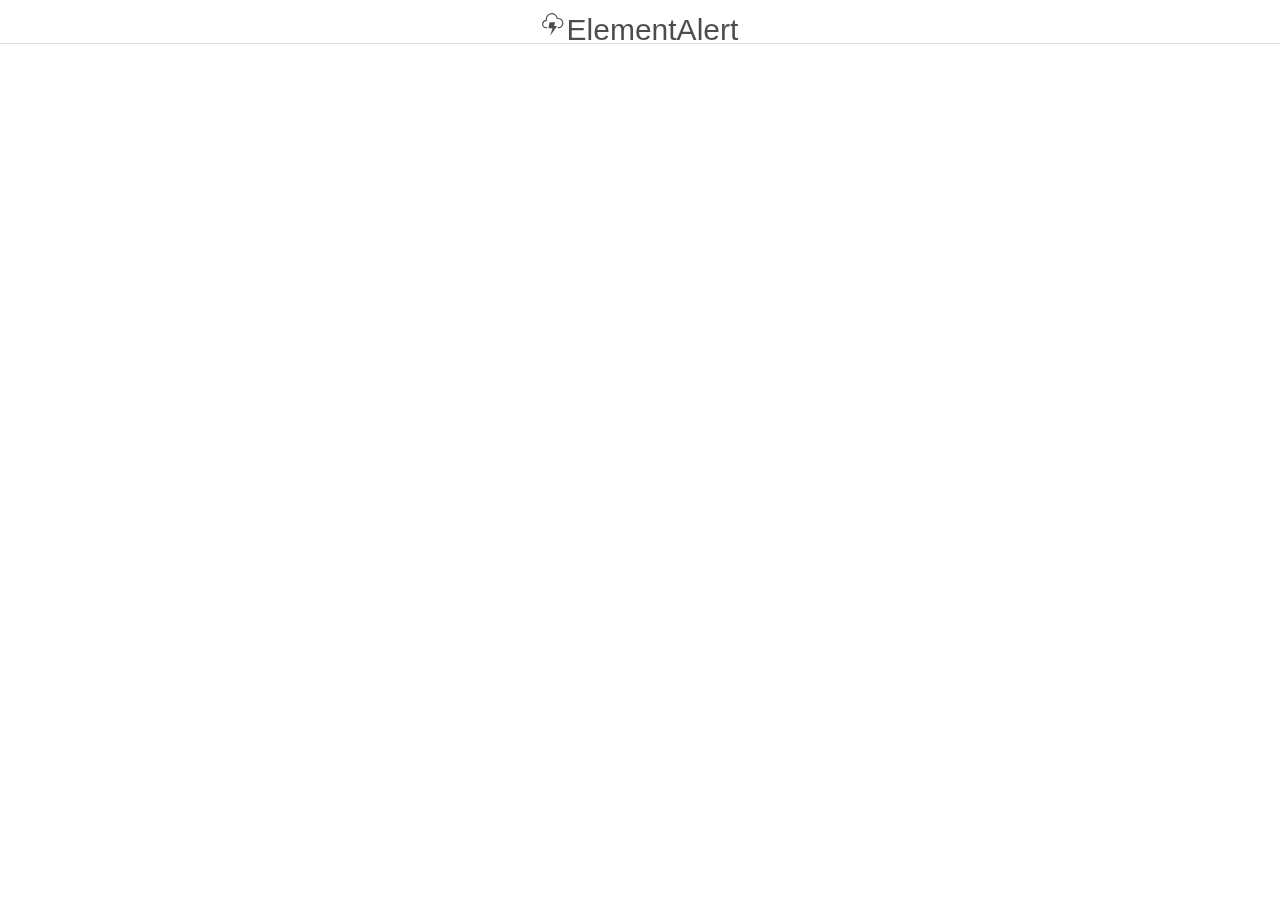
==== commit 6d380aab: "oops" ====
--- a/www/index.html
+++ b/www/index.html
@@ -28,7 +28,8 @@
     <!--
       The nav bar that will be updated as we navigate between views.
     -->
-     <ion-nav-bar class="">
+
+     <ion-nav-bar class="padding">
       <ion-nav-back-button>
       </ion-nav-back-button>
     </ion-nav-bar>
@@ -40,7 +41,7 @@
     <ion-header-bar class="bar-clear">
         <div id="header">
             <div id="logo">
-                <i id="logo-icon" class="icon ion-ios-thunderstorm-outline"></i>
+               <i id="logo-icon" class="icon ion-ios-thunderstorm-outline"></i>
                 <span id="logo-name">ElementAlert</span>
             </div>
            <!-- <div id="new-alert-icon" class="buttons">
--- a/www/css/style.css
+++ b/www/css/style.css
@@ -2,6 +2,35 @@
 
 div {
   /*border: 1px solid black;*/
+}
+
+html {
+
+}
+
+#ion-content {
+  margin-top: 30px;
+}
+
+.city-card {
+  min-width: 60%;
+  max-width: 60%;
+  height: 100px;
+  text-align: center;
+  margin: 20px auto;
+  background: url(../img/adam.jpg);
+  background-size: cover;
+}
+
+.nav-card {
+  min-width: 35%;
+  max-width: 35%;
+  height: 35%;
+  margin: 20px auto;
+  font-size: 100px;
+  line-height: 100px;
+  text-align: center;
+  color: rgba(0, 0, 0, .7);
 }
 
 #header {
@@ -9,10 +38,11 @@
   text-align: center;
   height: 70px;
   color: rgba(0, 0, 0, .7);
+
 }
 
 #logo {
-  margin-right: 40px; /* This should equal #logo-icon.font-size */
+  /*margin-right: 40px; !* This should equal #logo-icon.font-size *!*/
 }
 
 #logo-name {
@@ -31,3 +61,4 @@
 }
 
 
+
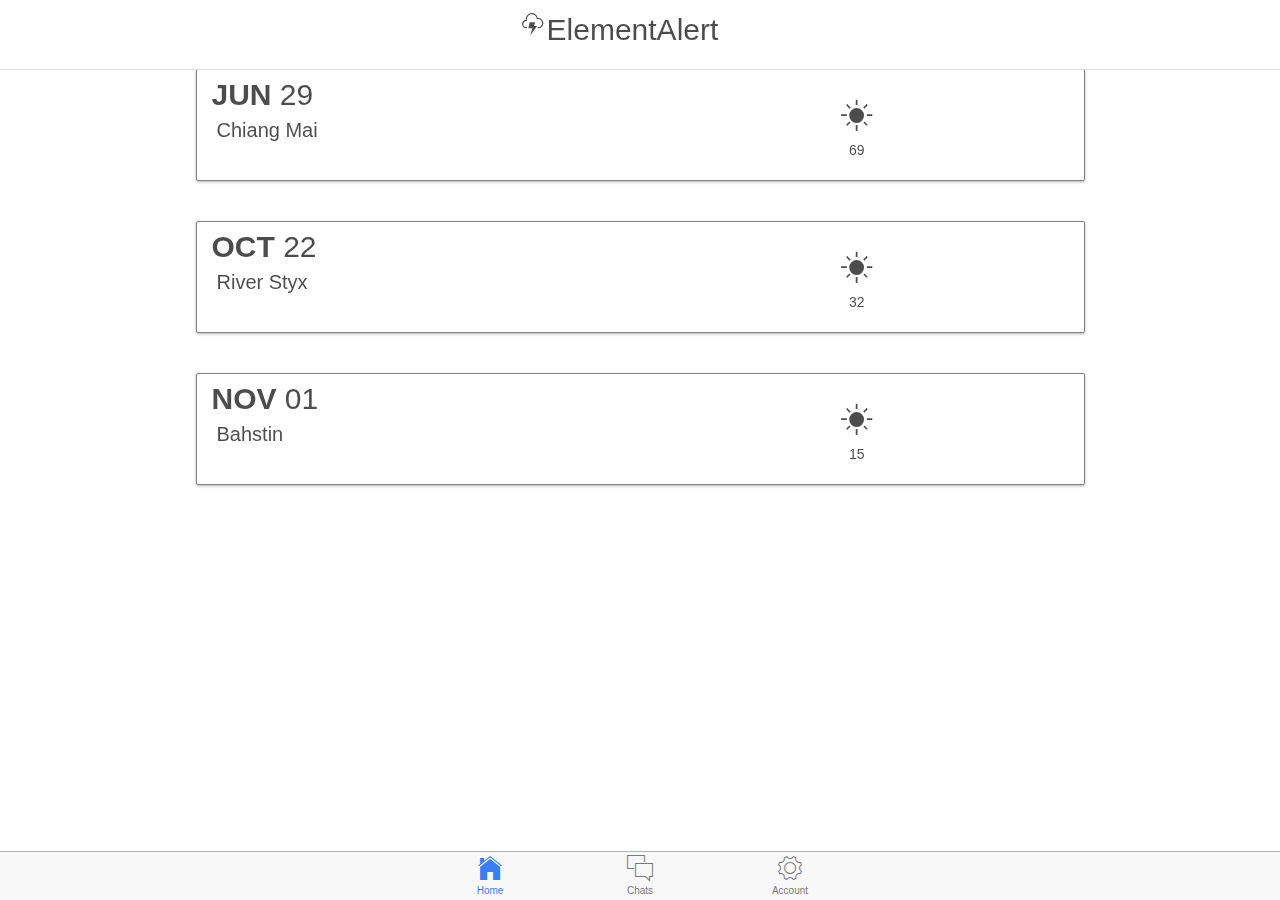
==== commit 0e4a8ff8: "." ====
--- a/www/index.html
+++ b/www/index.html
@@ -44,7 +44,7 @@
                <i id="logo-icon" class="icon ion-ios-thunderstorm-outline"></i>
                 <span id="logo-name">ElementAlert</span>
             </div>
-           <!-- <div id="new-alert-icon" class="buttons">
+       <!--    <div id="new-alert-icon" class="buttons">
                 <a class="button icon-left ion-ios-plus-outline button-clear button-dark">New</a>
             </div> -->
         </div>
--- a/www/css/style.css
+++ b/www/css/style.css
@@ -4,61 +4,72 @@
   /*border: 1px solid black;*/
 }
 
-html {
-
+ion-header-bar {
+  height: 70px !important;
 }
 
-#ion-content {
-  margin-top: 30px;
+.dash-card-date {
+  font-size: 30px;
+  margin-bottom: 15px;
+}
+.dash-card-city {
+  font-size: 20px;
+  margin-left: 5px;
+}
+.dash-card-icon {
+  font-size: 50px;
+}
+.dash-card {
+  min-width: 70%;
+  max-width: 70%;
+  height: 40%;
+  /*padding-bottom: 15px;*/
+  margin: 20px auto;
+  color: rgba(0, 0, 0, .7);
+  /*background-color: rgba(0, 200, 200, .25);*/
+  border: 1px solid grey;
 }
 
-.city-card {
-  min-width: 60%;
-  max-width: 60%;
-  height: 100px;
-  text-align: center;
-  margin: 20px auto;
-  background: url(../img/adam.jpg);
-  background-size: cover;
+
+#new-alert-icon {
+  position: relative;
+  left: 40%;
 }
 
-.nav-card {
-  min-width: 35%;
-  max-width: 35%;
-  height: 35%;
-  margin: 20px auto;
-  font-size: 100px;
-  line-height: 100px;
-  text-align: center;
-  color: rgba(0, 0, 0, .7);
-}
+
+
+
+
+
+
+
+/*.dash-card {*/
+  /*min-width: 35%;*/
+  /*max-width: 35%;*/
+  /*height: 35%;*/
+  /*margin: 20px auto;*/
+  /*font-size: 100px;*/
+  /*line-height: 100px;*/
+  /*text-align: center;*/
+  /*color: rgba(0, 0, 0, .7);*/
+/*}*/
 
 #header {
   width: 100%;
   text-align: center;
-  height: 70px;
+  height: 100px;
   color: rgba(0, 0, 0, .7);
-
 }
 
 #logo {
-  /*margin-right: 40px; !* This should equal #logo-icon.font-size *!*/
+  margin-right: 40px; /* This should equal #logo-icon.font-size */
 }
 
 #logo-name {
   font-size: 30px;
-  margin-bottom: 30px;
+  /*margin-bottom: 30px;*/
 }
 
 #logo-icon {
   font-size: 40px;
-  vertical-align: bottom;
 }
-
-#new-alert-icon {
-  font-size: 30px;
-  /*margin-left: 30px;*/
-}
-
-
-
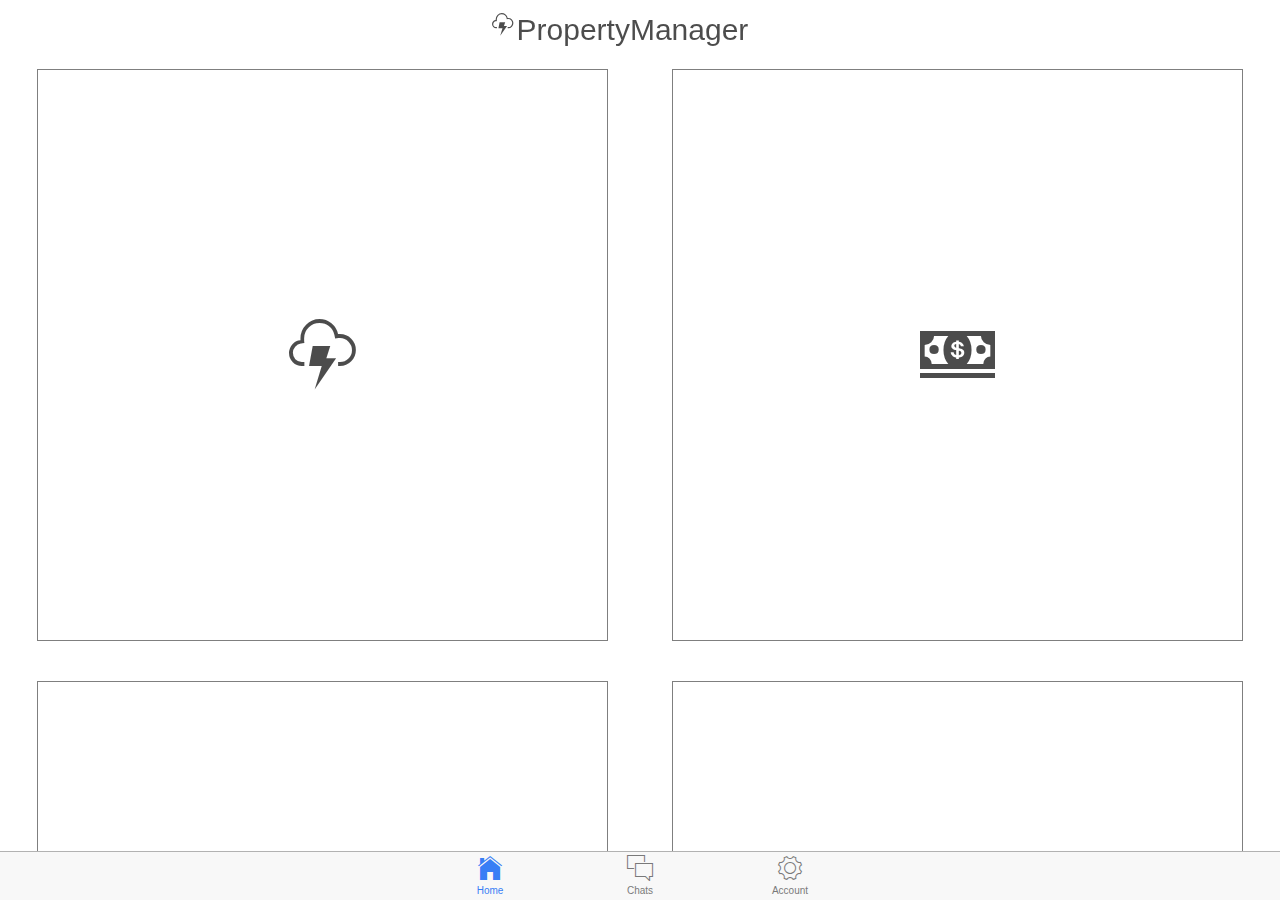
==== commit 9a343074: "MOVING AWAY FROM PANELS HERE." ====
--- a/www/index.html
+++ b/www/index.html
@@ -7,7 +7,8 @@
 
     <link href="lib/ionic/css/ionic.css" rel="stylesheet">
     <link href="css/style.css" rel="stylesheet">
-      <link href="css/ionicons.css" rel="stylesheet">
+    <link href="css/ionicons.css" rel="stylesheet">
+    <link href="css/flaticon.css" rel="stylesheet">
 
     <!-- IF using Sass (run gulp sass first), then uncomment below and remove the CSS includes above
     <link href="css/ionic.app.css" rel="stylesheet">
@@ -29,26 +30,26 @@
       The nav bar that will be updated as we navigate between views.
     -->
 
-     <ion-nav-bar class="padding">
+   <!--  <ion-nav-bar class="padding">
       <ion-nav-back-button>
       </ion-nav-back-button>
     </ion-nav-bar>
+    -->
     <!--
       The views will be rendered in the <ion-nav-view> directive below
       Templates are in the /templates folder (but you could also
       have templates inline in this html file if you'd like).
     -->
-    <ion-header-bar class="bar-clear">
+
+   <ion-header-bar class="bar-clear">
         <div id="header">
             <div id="logo">
                <i id="logo-icon" class="icon ion-ios-thunderstorm-outline"></i>
-                <span id="logo-name">ElementAlert</span>
+                <span id="logo-name">PropertyManager</span>
             </div>
-       <!--    <div id="new-alert-icon" class="buttons">
-                <a class="button icon-left ion-ios-plus-outline button-clear button-dark">New</a>
-            </div> -->
         </div>
     </ion-header-bar>
+
 
     <ion-nav-view></ion-nav-view>
   </body>
--- a/www/css/style.css
+++ b/www/css/style.css
@@ -1,11 +1,16 @@
 /* Header */
+/* Simple base color: #F6F8F7 */
+
 
 div {
   /*border: 1px solid black;*/
 }
+/*.tabs { top: 0 !important; }*/
+
 
 ion-header-bar {
   height: 70px !important;
+  z-index: 99;
 }
 
 .dash-card-date {
@@ -19,16 +24,16 @@
 .dash-card-icon {
   font-size: 50px;
 }
-.dash-card {
-  min-width: 70%;
-  max-width: 70%;
-  height: 40%;
-  /*padding-bottom: 15px;*/
-  margin: 20px auto;
-  color: rgba(0, 0, 0, .7);
-  /*background-color: rgba(0, 200, 200, .25);*/
-  border: 1px solid grey;
-}
+/*.dash-card {*/
+  /*min-width: 70%;*/
+  /*max-width: 70%;*/
+  /*height: 40%;*/
+  /*!*padding-bottom: 15px;*!*/
+  /*margin: 20px auto;*/
+  /*color: rgba(0, 0, 0, .7);*/
+  /*!*background-color: rgba(0, 200, 200, .25);*!*/
+  /*border: 1px solid grey;*/
+/*}*/
 
 
 #new-alert-icon {
@@ -37,22 +42,19 @@
 }
 
 
+.nav-card {
+  min-width: 35%;
+  max-width: 35%;
+  min-height: 35%;
+  min-width: 35%;
+  margin: 20px auto;
+  font-size: 100px;
+  line-height: 100px;
+  text-align: center;
+  color: rgba(0, 0, 0, .7);
+}
 
 
-
-
-
-
-/*.dash-card {*/
-  /*min-width: 35%;*/
-  /*max-width: 35%;*/
-  /*height: 35%;*/
-  /*margin: 20px auto;*/
-  /*font-size: 100px;*/
-  /*line-height: 100px;*/
-  /*text-align: center;*/
-  /*color: rgba(0, 0, 0, .7);*/
-/*}*/
 
 #header {
   width: 100%;
@@ -73,3 +75,40 @@
 #logo-icon {
   font-size: 40px;
 }
+
+
+.square-box{
+  position: relative;
+  width: 45%;
+  overflow: hidden;
+  margin: 20px auto;
+  border: 1px solid rgba(0, 0, 0, .5);
+}
+
+.square-box:before{
+  content: "";
+  display: block;
+  padding-top: 100%;
+}
+.square-content{
+    position:  absolute;
+    top: 0;
+    left: 0;
+    bottom: 0;
+    right: 0;
+}
+.square-content div {
+   display: table;
+   width: 100%;
+   height: 100%;
+}
+.square-content span {
+    display: table-cell;
+    text-align: center;
+    vertical-align: middle;
+}
+
+.square-icon {
+  color: rgba(0, 0, 0, .7);
+  font-size: 75px;
+}
--- a/www/css/flaticon.css
+++ b/www/css/flaticon.css
@@ -0,0 +1,283 @@
+@font-face {
+	font-family: "Flaticon";
+	src: url("flaticon.eot");
+	src: url("flaticon.eot#iefix") format("embedded-opentype"),
+	url("flaticon.woff") format("woff"),
+	url("flaticon.ttf") format("truetype"),
+	url("flaticon.svg") format("svg");
+	font-weight: normal;
+	font-style: normal;
+}
+[class^="flaticon-"]:before, [class*=" flaticon-"]:before,
+[class^="flaticon-"]:after, [class*=" flaticon-"]:after {
+	font-family: Flaticon;
+        font-size: 20px;
+font-style: normal;
+margin-left: 20px;
+}.flaticon-afghanistan1:before {
+	content: "\e000";
+}
+.flaticon-albania1:before {
+	content: "\e001";
+}
+.flaticon-aruba1:before {
+	content: "\e002";
+}
+.flaticon-azerbaijan1:before {
+	content: "\e003";
+}
+.flaticon-belarus1:before {
+	content: "\e004";
+}
+.flaticon-belize1:before {
+	content: "\e005";
+}
+.flaticon-bolivia1:before {
+	content: "\e006";
+}
+.flaticon-bosnia1:before {
+	content: "\e007";
+}
+.flaticon-botswana1:before {
+	content: "\e008";
+}
+.flaticon-brazil1:before {
+	content: "\e009";
+}
+.flaticon-bulgaria1:before {
+	content: "\e00a";
+}
+.flaticon-cambodia1:before {
+	content: "\e00b";
+}
+.flaticon-costa1:before {
+	content: "\e00c";
+}
+.flaticon-croatia1:before {
+	content: "\e00d";
+}
+.flaticon-cuba1:before {
+	content: "\e00e";
+}
+.flaticon-czech1:before {
+	content: "\e00f";
+}
+.flaticon-denmark1:before {
+	content: "\e010";
+}
+.flaticon-dollar100:before {
+	content: "\e011";
+}
+.flaticon-dollar101:before {
+	content: "\e012";
+}
+.flaticon-dollar102:before {
+	content: "\e013";
+}
+.flaticon-dollar93:before {
+	content: "\e014";
+}
+.flaticon-dollar94:before {
+	content: "\e015";
+}
+.flaticon-dollar96:before {
+	content: "\e016";
+}
+.flaticon-dollar97:before {
+	content: "\e017";
+}
+.flaticon-dollar98:before {
+	content: "\e018";
+}
+.flaticon-dollar99:before {
+	content: "\e019";
+}
+.flaticon-dominican1:before {
+	content: "\e01a";
+}
+.flaticon-estonia1:before {
+	content: "\e01b";
+}
+.flaticon-euro30:before {
+	content: "\e01c";
+}
+.flaticon-ghana1:before {
+	content: "\e01d";
+}
+.flaticon-guatemala1:before {
+	content: "\e01e";
+}
+.flaticon-honduras1:before {
+	content: "\e01f";
+}
+.flaticon-hungary1:before {
+	content: "\e020";
+}
+.flaticon-iceland1:before {
+	content: "\e021";
+}
+.flaticon-india1:before {
+	content: "\e022";
+}
+.flaticon-indonesia1:before {
+	content: "\e023";
+}
+.flaticon-iran1:before {
+	content: "\e024";
+}
+.flaticon-israel1:before {
+	content: "\e025";
+}
+.flaticon-jamaica1:before {
+	content: "\e026";
+}
+.flaticon-kazakhstan1:before {
+	content: "\e027";
+}
+.flaticon-kyrgyzstan1:before {
+	content: "\e028";
+}
+.flaticon-laos1:before {
+	content: "\e029";
+}
+.flaticon-latvia1:before {
+	content: "\e02a";
+}
+.flaticon-lithuania1:before {
+	content: "\e02b";
+}
+.flaticon-macedonia1:before {
+	content: "\e02c";
+}
+.flaticon-malaysia1:before {
+	content: "\e02d";
+}
+.flaticon-mauritius1:before {
+	content: "\e02e";
+}
+.flaticon-mongolia1:before {
+	content: "\e02f";
+}
+.flaticon-mozambique1:before {
+	content: "\e030";
+}
+.flaticon-nepal1:before {
+	content: "\e031";
+}
+.flaticon-netherlands1:before {
+	content: "\e032";
+}
+.flaticon-nicaragua1:before {
+	content: "\e033";
+}
+.flaticon-nigeria1:before {
+	content: "\e034";
+}
+.flaticon-north5:before {
+	content: "\e035";
+}
+.flaticon-norway1:before {
+	content: "\e036";
+}
+.flaticon-oman1:before {
+	content: "\e037";
+}
+.flaticon-pakistan2:before {
+	content: "\e038";
+}
+.flaticon-panama1:before {
+	content: "\e039";
+}
+.flaticon-paraguay1:before {
+	content: "\e03a";
+}
+.flaticon-peru1:before {
+	content: "\e03b";
+}
+.flaticon-philippines1:before {
+	content: "\e03c";
+}
+.flaticon-poland1:before {
+	content: "\e03d";
+}
+.flaticon-pound12:before {
+	content: "\e03e";
+}
+.flaticon-qatar1:before {
+	content: "\e03f";
+}
+.flaticon-romania1:before {
+	content: "\e040";
+}
+.flaticon-rounded36:before {
+	content: "\e041";
+}
+.flaticon-russia1:before {
+	content: "\e042";
+}
+.flaticon-saudi1:before {
+	content: "\e043";
+}
+.flaticon-serbia1:before {
+	content: "\e044";
+}
+.flaticon-seychelles1:before {
+	content: "\e045";
+}
+.flaticon-somalia1:before {
+	content: "\e046";
+}
+.flaticon-south5:before {
+	content: "\e047";
+}
+.flaticon-south6:before {
+	content: "\e048";
+}
+.flaticon-sri2:before {
+	content: "\e049";
+}
+.flaticon-sweden2:before {
+	content: "\e04a";
+}
+.flaticon-switzerland1:before {
+	content: "\e04b";
+}
+.flaticon-taiwan1:before {
+	content: "\e04c";
+}
+.flaticon-thailand1:before {
+	content: "\e04d";
+}
+.flaticon-trinidad1:before {
+	content: "\e04e";
+}
+.flaticon-turkey1:before {
+	content: "\e04f";
+}
+.flaticon-turkey2:before {
+	content: "\e050";
+}
+.flaticon-ukraine1:before {
+	content: "\e051";
+}
+.flaticon-uruguay1:before {
+	content: "\e052";
+}
+.flaticon-uzbekistan1:before {
+	content: "\e053";
+}
+.flaticon-venezuela1:before {
+	content: "\e054";
+}
+.flaticon-viet:before {
+	content: "\e055";
+}
+.flaticon-yemen1:before {
+	content: "\e056";
+}
+.flaticon-yen19:before {
+	content: "\e057";
+}
+.flaticon-zimbabwe1:before {
+	content: "\e058";
+}
